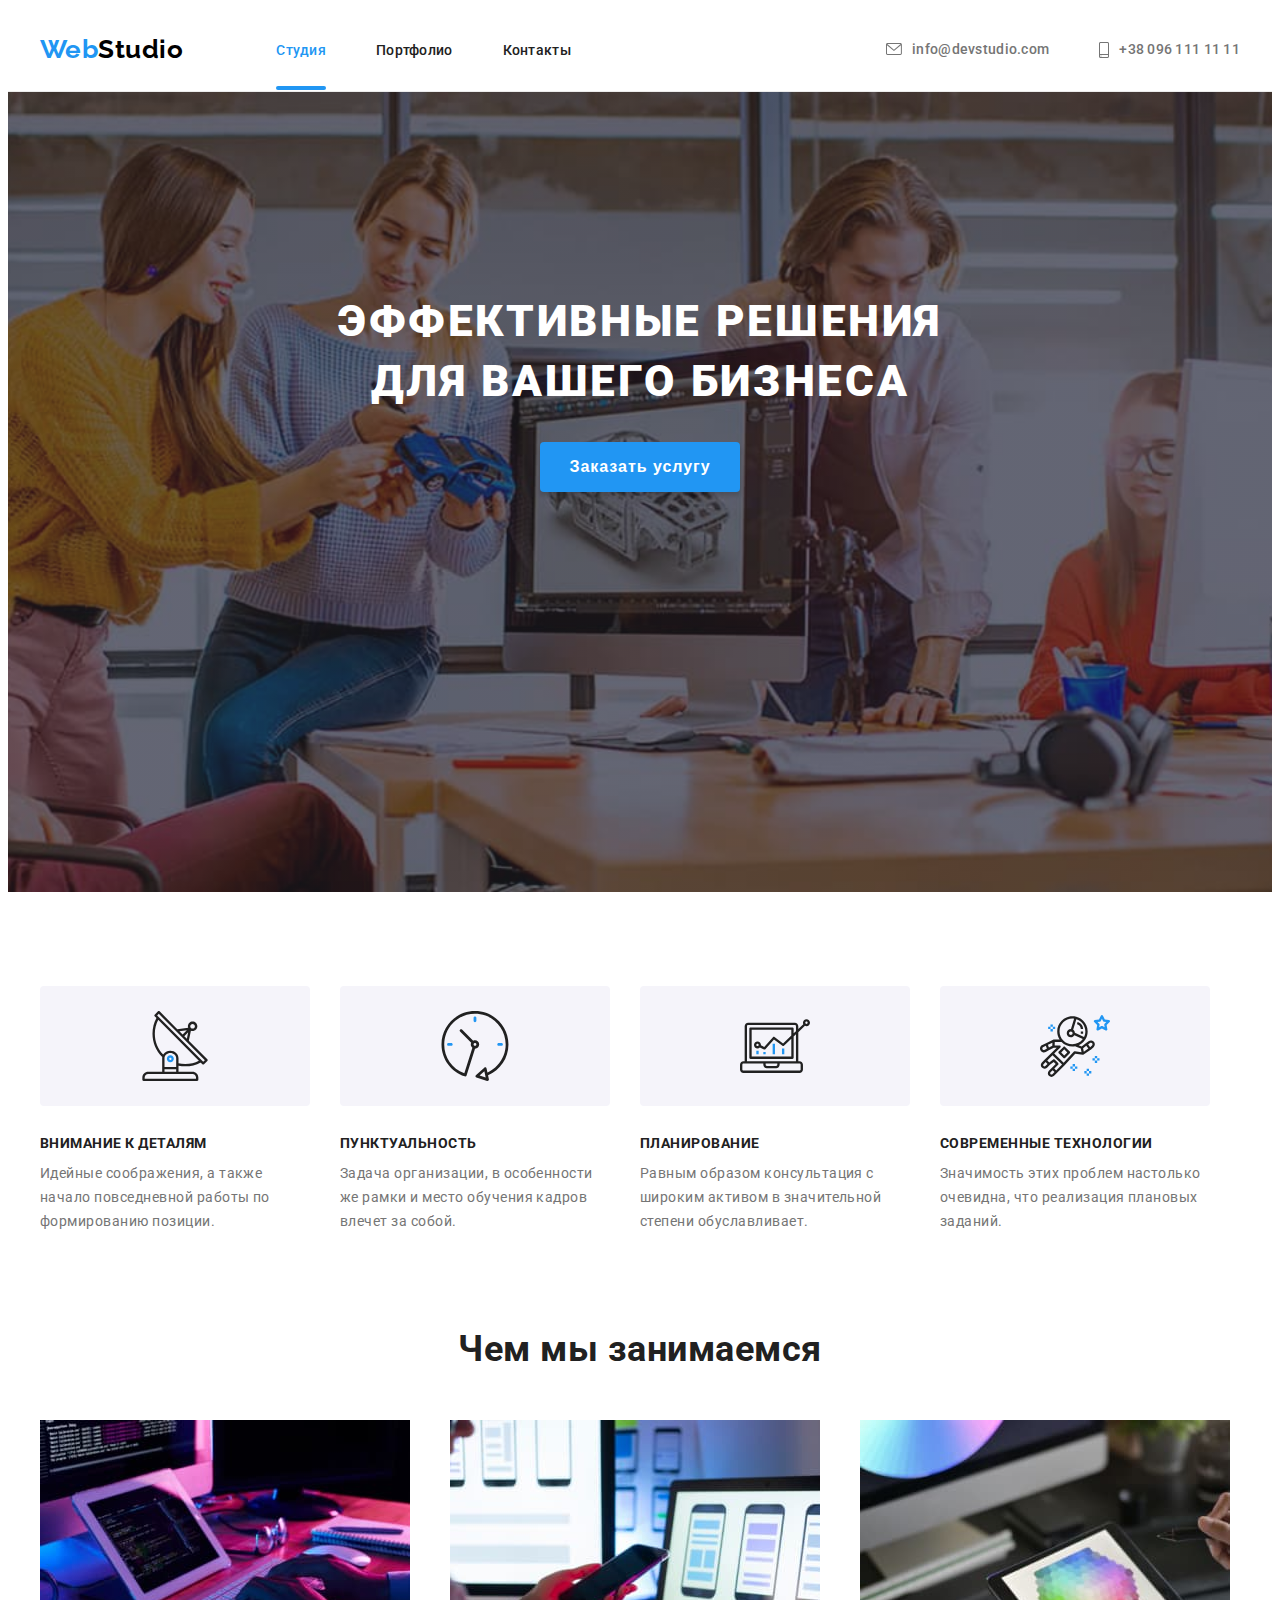
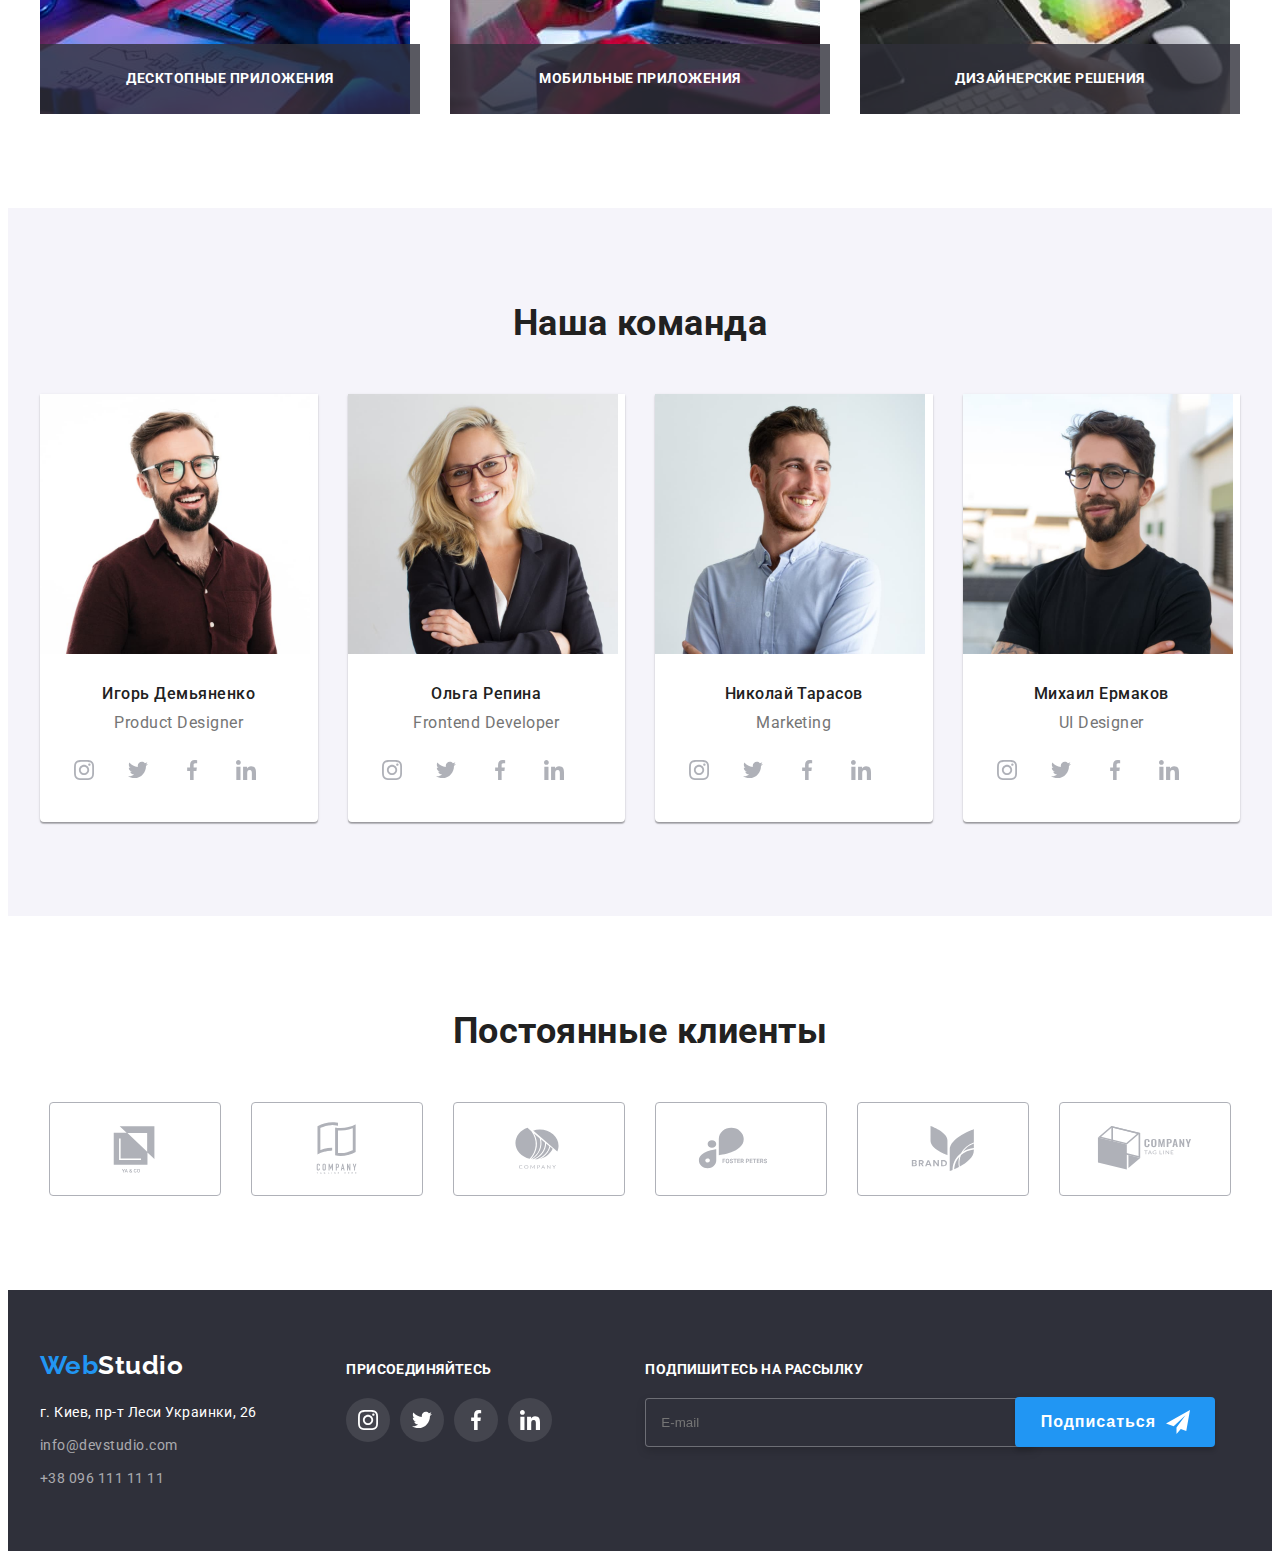
==== index.html @ acab39a8 "Add new folders for scss" ====
<!DOCTYPE html>
<html lang="ru">

<head>
    <meta charset="UTF-8">
    <meta http-equiv="X-UA-Compatible" content="IE=edge">
    <meta name="viewport" content="width=device-width, initial-scale=1.0">
    <title>Студия</title>
    <link rel="preconnect" href="https://fonts.gstatic.com" crossorigin>
    <link href="https://fonts.googleapis.com/css2?family=Raleway:wght@700&family=Roboto:wght@400;500;700;900&display=swap" rel="stylesheet">
    <link rel="stylesheet" href="https://cdnjs.cloudflare.com/ajax/libs/modern-normalize/1.1.0/modern-normalize.min.css"
        integrity="sha512-wpPYUAdjBVSE4KJnH1VR1HeZfpl1ub8YT/NKx4PuQ5NmX2tKuGu6U/JRp5y+Y8XG2tV+wKQpNHVUX03MfMFn9Q=="
        crossorigin="anonymous" referrerpolicy="no-referrer"/>
    <link rel="stylesheet" href="./CSS/style.css">
    <link rel="stylesheet" href="./CSS/main.min.css">
</head>

<body>
    <header class="header">
        <div class="conteiner conteiner-head">
            <nav class="header-navigation">
                <a class="logo link" href="/"> 
                    <span class="color-logo">Web</span>Studio</a>
                <ul class="header-list list">
                    <li class="header-item">
                        <a class="header-link link current" href="/index.html"> Студия</a></li>
                    <li class="header-item">
                        <a class="header-link link" href="./portfolio.html"> Портфолио</a></li>
                    <li class="header-item">
                        <a class="header-link link" href=""> Контакты</a></li>
                </ul>
            </nav>
            <ul class="header-contacts-list list">
                <li class="header-cont">
                    <a class="header-contacts-link link" href="mailto:info@devstudio.com">
                        <svg class="header-cont-icon">
                            <use href="./image/symbol-defs.svg#icon-envelope"></use>
                        </svg>
                        info@devstudio.com</a>
                    </li>
                <li class="header-cont">
                    <a class="header-contacts-link link" href="tel:+380961111111">
                        <svg class="header-cont-icon header-cont-tel">
                            <use href="./image/symbol-defs.svg#icon-smartphone"></use>
                        </svg>
                        +38 096 111 11 11</a>
                    </li>
            </ul>
        </div>
    </header>

    <!--Меню-->
    <main>
            <section class="hero">
                <h1 class="hero-title">Эффективные решения <br> для вашего бизнеса</h1>
                <button class="btn hero-btn" type="button" data-modal-open>Заказать услугу</button>
            </section>
        
        <!--Особенности-->
        <section class="feature section">
            <div class="conteiner">
            <h2 class="inv">Особенности</h2>
            <ul class="feature-list list">
                <li class="feature-item">
                    <div class="feature-icon-fon">
                    <svg class="feature-icon">
                        <use href="./image/symbol-defs.svg#icon-antenna"></use>
                    </svg>
                    </div>
                    <h3 class="feature-title">Внимание к деталям</h3>
                    <p class="feature-item-text">Идейные соображения, а также начало повседневной работы по формированию позиции.</p>
                </li>

                <li class="feature-item">
                    <div class="feature-icon-fon">
                    <svg class="feature-icon">
                        <use href="./image/symbol-defs.svg#icon-clock"></use>
                    </svg>
                    </div>
                    <h3 class="feature-title">Пунктуальность</h3>
                    <p class="feature-item-text"> Задача организации, в особенности же рамки и место обучения кадров влечет за собой.</p>
                </li>

                <li class="feature-item">
                    <div class="feature-icon-fon">
                    <svg class="feature-icon">
                        <use href="./image/symbol-defs.svg#icon-diagram"></use>
                    </svg>
                    </div>
                    <h3 class="feature-title">Планирование</h3>
                    <p class="feature-item-text">Равным образом консультация с широким активом в значительной степени обуславливает.
                </li>

                <li class="feature-item">
                    <div class="feature-icon-fon">
                    <svg class="feature-icon">
                        <use href="./image/symbol-defs.svg#icon-astronaut"></use>
                    </svg>
                    </div>
                    <h3 class="feature-title">Современные технологии</h3>
                    <p class="feature-item-text">Значимость этих проблем настолько очевидна, что реализация плановых заданий.
                </li>
            </ul>
            </div>
        </section>

        <!--Чем мы занимаемся-->
        <section class="about section">
            <div class="conteiner">
                <h2 class="secondary-title">Чем мы занимаемся</h2>
                <ul class="about-list list">
                    <li class="about-item">
                        <img src="./image/img_stryctyr.jpg" alt="Десктопные приложения" width="370">
                    <div class="about-specialization">
                        <h3 class="about-specialization-title">Десктопные приложения</h3>
                    </div>
                    </li>

                    <li class="about-item">
                        <img src="./image/box_2.jpg" alt="Мобильные приложения" width="370">
                    <div class="about-specialization">
                        <h3 class="about-specialization-title">Мобильные приложения</h3>
                    </div>
                    </li>

                    <li class="about-item">
                        <img src="./image/tablet.jpg" alt="Дизайнерские решения" width="370">
                    <div class="about-specialization">
                        <h3 class="about-specialization-title">Дизайнерские решения</h3>
                    </div>
                    </li>
                </ul>
            </div>
        </section>

        <!--Наша команда-->
        <section class="team section">
            <div class="conteiner">
                <h2 class="secondary-title">Наша команда</h2>
                <ul class="team-list list">
                    <li class="team-item">
                        <img src="./image/product_designer.jpg" alt="Игорь Демьяненко" width="270">
                            <div class="team-list-conteiner">
                                <h3 class="team-item-name">Игорь Демьяненко</h3>
                                <p class="team-item-text" lang="en">Product Designer</p>
                                <ul class="team-sotial-link list">
                                    <li class="sotial-item">
                                        <a class="social-link link" href="">
                                        <svg class="social-icon"> <use href="./image/symbol-defs.svg#icon-instagram"></use></svg>
                                        </a>
                                    </li>

                                    <li class="sotial-item">
                                        <a class="social-link link" href="">
                                        <svg class="social-icon"> <use href="./image/symbol-defs.svg#icon-twitter"></use></svg>
                                        </a>
                                    </li>

                                    <li class="sotial-item">
                                        <a class="social-link link" href="">
                                        <svg class="social-icon"> <use href="./image/symbol-defs.svg#icon-facebook"></use></svg>
                                        </a>
                                    </li>

                                    <li class="sotial-item">
                                        <a class="social-link link" href="">
                                        <svg class="social-icon"> <use href="./image/symbol-defs.svg#icon-linkedin"></use></svg>
                                        </a>
                                    </li>
                                </ul>
                            </div> 
                    </li>

                    <li class="team-item">
                        <img src="./image/frontend_developer.jpg" alt="Ольга Репина" width="270">
                            <div class="team-list-conteiner">
                                <h3 class="team-item-name">Ольга Репина</h3>
                                <p class="team-item-text" lang="en">Frontend Developer</p>
                                <ul class="team-sotial-link list">
                                    <li class="sotial-item">
                                        <a class="social-link link" href="">
                                            <svg class="social-icon">
                                                <use href="./image/symbol-defs.svg#icon-instagram"></use>
                                            </svg>
                                        </a>
                                    </li>
                                
                                    <li class="sotial-item">
                                        <a class="social-link link" href="">
                                            <svg class="social-icon">
                                                <use href="./image/symbol-defs.svg#icon-twitter"></use>
                                            </svg>
                                        </a>
                                    </li>
                                
                                    <li class="sotial-item">
                                        <a class="social-link link" href="">
                                            <svg class="social-icon">
                                                <use href="./image/symbol-defs.svg#icon-facebook"></use>
                                            </svg>
                                        </a>
                                    </li>
                                
                                    <li class="sotial-item">
                                        <a class="social-link link" href="">
                                            <svg class="social-icon">
                                                <use href="./image/symbol-defs.svg#icon-linkedin"></use>
                                            </svg>
                                        </a>
                                    </li>
                                </ul>
                            </div>
                    </li>

                    <li class="team-item">
                        <img src="./image/marketing.jpg" alt="Николай Тарасов" width="270">
                            <div class="team-list-conteiner">
                                <h3 class="team-item-name">Николай Тарасов</h3>
                                <p class="team-item-text" lang="en">Marketing</p>
                                <ul class="team-sotial-link list">
                                    <li class="sotial-item">
                                        <a class="social-link link" href="">
                                            <svg class="social-icon">
                                                <use href="./image/symbol-defs.svg#icon-instagram"></use>
                                            </svg>
                                        </a>
                                    </li>
                                
                                    <li class="sotial-item">
                                        <a class="social-link link" href="">
                                            <svg class="social-icon">
                                                <use href="./image/symbol-defs.svg#icon-twitter"></use>
                                            </svg>
                                        </a>
                                    </li>
                                
                                    <li class="sotial-item">
                                        <a class="social-link link" href="">
                                            <svg class="social-icon">
                                                <use href="./image/symbol-defs.svg#icon-facebook"></use>
                                            </svg>
                                        </a>
                                    </li>
                                
                                    <li class="sotial-item">
                                        <a class="social-link link" href="">
                                            <svg class="social-icon">
                                                <use href="./image/symbol-defs.svg#icon-linkedin"></use>
                                            </svg>
                                        </a>
                                    </li>
                                </ul>
                            </div>
                    </li>

                    <li class="team-item">
                        <img src="./image/ui_designer.jpg" alt="Михаил Ермаков" width="270">
                            <div class="team-list-conteiner">
                                <h3 class="team-item-name">Михаил Ермаков</h3>
                                <p class="team-item-text" lang="en">UI Designer</p>
                                <ul class="team-sotial-link list">
                                    <li class="sotial-item">
                                        <a class="social-link link" href="">
                                            <svg class="social-icon">
                                                <use href="./image/symbol-defs.svg#icon-instagram"></use>
                                            </svg>
                                        </a>
                                    </li>
                                
                                    <li class="sotial-item">
                                        <a class="social-link link" href="">
                                            <svg class="social-icon">
                                                <use href="./image/symbol-defs.svg#icon-twitter"></use>
                                            </svg>
                                        </a>
                                    </li>
                                
                                    <li class="sotial-item">
                                        <a class="social-link link" href="">
                                            <svg class="social-icon">
                                                <use href="./image/symbol-defs.svg#icon-facebook"></use>
                                            </svg>
                                        </a>
                                    </li>
                                
                                    <li class="sotial-item">
                                        <a class="social-link link" href="">
                                            <svg class="social-icon">
                                                <use href="./image/symbol-defs.svg#icon-linkedin"></use>
                                            </svg>
                                        </a>
                                    </li>
                                </ul>
                            </div>
                    </li>
                </ul>
            </div>
        </section>

        <!-- Постоянные клиенты -->
        <section class="regular-customers section">
            <div class="conteiner">
                <h2 class="secondary-title">Постоянные клиенты</h2>
                <ul class="customers-list list">
                    <li class="customers-item">
                        <a class="customers-link link" href="">
                         <svg class="customer-icon">
                             <use href="./image/symbol-defs.svg#icon-logo"></use>
                         </svg>
                        </a>
                    </li>

                    <li class="customers-item">
                        <a class="customers-link link" href="">
                            <svg class="customer-icon">
                                <use href="./image/symbol-defs.svg#icon-logo-1"></use>
                            </svg>
                        </a>
                    </li>

                    <li class="customers-item">
                        <a class="customers-link link" href="">
                            <svg class="customer-icon">
                                <use href="./image/symbol-defs.svg#icon-logo-2"></use>
                            </svg>
                        </a>
                    </li>

                    <li class="customers-item">
                        <a class="customers-link link" href="">
                            <svg class="customer-icon">
                                <use href="./image/symbol-defs.svg#icon-logo-3"></use>
                            </svg>
                        </a>
                    </li>

                    <li class="customers-item">
                        <a class="customers-link link" href="">
                            <svg class="customer-icon">
                                <use href="./image/symbol-defs.svg#icon-logo-4"></use>
                            </svg>
                        </a>
                    </li>

                    <li class="customers-item">
                        <a class="customers-link link" href="">
                            <svg class="customer-icon">
                                <use href="./image/symbol-defs.svg#icon-logo-5"></use>
                            </svg>
                        </a>
                    </li>
                </ul>
            </div>
        </section>
        
    </main>

    <!--Футер-->
    <footer class="foot">
        <div class="conteiner footer-conteiner">
            
                <div class="footer-nav">
                    <a class="logo link logo-footer" href="/"> 
                        <span class="color-logo">Web</span><span class="footer-logo">Studio</span></a>
                    <address>
                    <ul class="adress-list list">
                        <li> <a class="adress-city list" href="">г. Киев, пр-т Леси Украинки, 26</a></li>
                        <li> <a class="adress-link" href="mailto:info@devstudio.com">info@devstudio.com</a></li>
                        <li> <a class="adress-link" href="tel:+380961111111">+38 096 111 11 11</a></li>
                    </ul>
                    </address>
                </div>

                <div class="links">
                    <h2 class="our-links-text">присоединяйтесь</h2>
                    <ul class="our-sotial-list list">
                        <li class="our-sotial-item sotial-item">
                            <a class="social-link our-sotial-link link" href="">
                                <svg class="social-icon our-sotial-icon">
                                    <use href="./image/symbol-defs.svg#icon-instagram"></use>
                                </svg>
                            </a>
                        </li>
                
                        <li class="sotial-item">
                            <a class="social-link our-sotial-link link" href="">
                                <svg class="social-icon our-sotial-icon">
                                    <use href="./image/symbol-defs.svg#icon-twitter"></use>
                                </svg>
                            </a>
                        </li>
                
                        <li class="sotial-item">
                            <a class="social-link our-sotial-link link" href="">
                                <svg class="social-icon our-sotial-icon">
                                    <use href="./image/symbol-defs.svg#icon-facebook"></use>
                                </svg>
                            </a>
                        </li>
                
                        <li class="sotial-item">
                            <a class="social-link our-sotial-link link" href="">
                                <svg class="social-icon our-sotial-icon">
                                    <use href="./image/symbol-defs.svg#icon-linkedin"></use>
                                </svg>
                            </a>
                        </li>
                    </ul>
                </div>

                <div class="footer-form-btn">
               
                    <form action="" class="footer-form">   
                        <label class="our-links-text">Подпишитесь на рассылку
                        <input class="footer-form-input" 
                        type="email" name="email" 
                        placeholder="E-mail" />
                        </label>         
                        <div class="footer-btn-tumb">
                        <button type="submit" class="btn btn-footer">Подписаться
                            <svg class="footer-btn-icon">
                                <use href="./image/symbol-defs.svg#icon-icon-send">
                                </use>
                            </svg>
                        </button>
                        
                        </div>
                    </form>
                </div>
        </div>
        
    </footer>
    
    <!-- Модальное окно -->
    <div class="backdrop is-hidden" data-modal>
        <div class="modal">
            <form action="">
                <h2 class="form-title">Оставьте свои данные, мы вам перезвоним</h2>
                
                <div class="input-image">
                <label class="input-name">Имя
                    <div class="input-position-name">
                    <input type="text" name="user-name" required 
                class="form-input">
                    <svg class="input-icon-name">
                        <use href="./image/symbol-defs.svg#icon-person-black"></use>
                    </svg>
                    </div>
                </label>
                </div>

                <div class="input-image">
                    <label class="input-name">Телефон
                        <div class="input-position-tel">
                    <input type="tel" name="user-tel" 
                    class="form-input">
                    <svg class="input-icon-name">
                        <use href="./image/symbol-defs.svg#icon-phone-black"></use>
                    </svg>
                        </div>
                    </label>
                </div>
                
                <div class="input-image">
                <label  class="input-name">Почта
                    <div class="input-position-email">
                    <input type="email" name="user-mail" class="form-input">
                        <svg class="input-icon-name">
                            <use href="./image/symbol-defs.svg#icon-email-black"></use>
                        </svg>
                    </div>
                </label>
                </div>

                <label for="text" class="input-name">Комментарий</label>
                <textarea name="text" id="text" cols="30" rows="10" 
                placeholder="Введите текст" class="form-text"></textarea>

                <div class="box-btn-form">
                    <input class="checkbox" 
                        type="checkbox" 
                        name="terms-of-use"
                        id="check-icon">

                    <label class="check-icon-text" for="check-icon">
                        <span class="checkbox-icon">
                            <svg class="check-icon" width="16" height="15">
                                <use href="./image/symbol-defs.svg#icon-icon-check"></use>
                            </svg>
                        </span>
                        Соглашаюсь с рассылкой и принимаю
                        <a href="" class="link-contract">Условия договора</a>
                        
                    </label>
                    
                    <!-- альтернативный чекбокс-->
                    <!-- <div>
                    <input type="checkbox"
                        name="alt-checkbox"
                        id="modal-check"
                        class="modal-check checkbox">

                    <label for="modal-check" class="modal-check-text">
                        Aльтернативный чекбокс
                    </label>
                    </div> -->
                    <!-- альтернативный чекбокс-->
                
                <button type="submit" class="btn checkbox-btn">Отправить</button>
                </div>

                <button class="modal-btn" data-modal-close>
                    <svg class="modal-icon-close">
                        <use href="./image/symbol-defs.svg#icon-close-black"></use>
                    </svg>
                </button>
            </form>
            
        </div>
    </div>

    <script src="./JS/modal.js"></script>
    
</body>

</html>
---- CSS/style.css ----
:root {
  --primary-title-color: #ffffff;
  --secondary-title-color: #212121;
  --third-title-color: #757575;
  --primary-text-color: #757575;
  --secondary-text-color: #212121;
  --acsent-color: #2196f3;
  --header-text-color: #212121;
  --icon-color: #afb1b8;
}

/* *,
*::before,
*::after {
  box-sizing: border-box;
} */

p,
h1,
h2,
h3,
h4,
h5,
h6 {
  margin: 0;
}

ul {
  margin: 0;
  padding-left: 0;
}

img {
  display: block;
  max-width: 100%;
  height: auto;
}

body {
  font-family: 'Roboto', sans-serif;
  letter-spacing: 0.03em;
  background-color: #ffffff;
}
input {
  padding: 0px;
  margin: 0px;
}
.link {
  text-decoration: none;
}

.list {
  list-style: none;
}
.conteiner {
  width: 1200px;
  margin: 0 auto;
  padding-left: 15px;
  padding-right: 15px;
}
.section {
  margin: 0 auto;
  padding-top: 47px;
  padding-bottom: 47px;
}

.secondary-title {
  font-weight: 700;
  font-size: 36px;
  line-height: 42px;
  text-align: center;
  color: var(--secondary-title-color);
}

/*----Header-----*/

/* .header {
  margin: 0 auto;
  border-bottom: 1px solid #ececec;
}

.logo {
  font-family: Raleway;
  font-weight: 700;
  font-size: 26px;
  line-height: 1.19;
  color: #000000;
  margin-right: 93px;
}
.color-logo {
  color: #2196f3;
}

.conteiner-head {
  display: flex;
  align-items: center;
}

.header-navigation {
  display: flex;
  align-items: center;
}

.header-list {
  display: flex;
  padding-top: 32px;
  padding-bottom: 32px;
}

.header-item:not(:last-child) {
  margin-right: 50px;
}

.header-contacts-list {
  display: flex;
  margin-left: auto;
  align-items: center;
}

.header-cont:not(:last-child) {
  margin-right: 50px;
}

.header-link {
  position: relative;
  font-weight: 500;
  font-size: 14px;
  line-height: 1.14;
  letter-spacing: 0.02em;
  color: var(--header-text-color);
  padding-bottom: 32px;
  padding-top: 32px;

  transition: color 250ms cubic-bezier(0.4, 0, 0.2, 1);
}
.header-list .link.current {
  color: var(--acsent-color);
}
.current::after {
  content: '';
  position: absolute;
  bottom: 0;
  left: 0;

  width: 100%;
  height: 4px;
  border-radius: 2px;
  background-color: var(--acsent-color);
}

.header-link:hover,
.header-link:focus,
.header-contacts-link:hover,
.header-contacts-link:focus {
  color: var(--acsent-color);
}
.header-contacts-link {
  transition: color 250ms cubic-bezier(0.4, 0, 0.2, 1);
}

.header-contacts-link:hover .header-cont-icon,
.header-contacts-link:focus .header-cont-icon {
  fill: var(--acsent-color);
}

.header-link:active .header-link:visited {
  color: #b4f321;
}

.header-contacts-link {
  display: flex;
  justify-content: center;
  align-items: center;
  font-weight: 500;
  font-size: 14px;
  line-height: 1.14;
  letter-spacing: 0.02em;
  color: var(--third-title-color);
  padding-bottom: 32px;
  padding-top: 32px;
}
.header-cont-icon {
  width: 16px;
  height: 12px;
  margin-right: 10px;
  fill: var(--third-title-color);
}
.header-cont-tel {
  width: 10px;
  height: 16px;
} */

/*----Hero-----*/
/* .hero {
  background-color: #2f303a;
  height: 600px;
  max-width: 1600px;
  margin: 0 auto;
  padding-top: 200px;
  background-image: linear-gradient(
      to right,
      rgba(47, 48, 58, 0.4),
      rgba(47, 48, 58, 0.4)
    ),
    url('../image/img-hero.jpg');
  background-size: cover;
  background-position: center;
  background-repeat: no-repeat;
}
.hero-title {
  font-weight: 900;
  font-size: 44px;
  line-height: 1.36;
  text-align: center;
  letter-spacing: 0.06em;
  text-transform: uppercase;
  color: var(--primary-title-color);
  margin-bottom: 30px;
}

.btn {
  font-weight: 700;
  font-size: 16px;
  line-height: 1.87;
  letter-spacing: 0.06em;
  color: #ffffff;
  background: var(--acsent-color);
  box-shadow: 0px 4px 4px rgba(0, 0, 0, 0.15);
  border-radius: 4px;
  cursor: pointer;
  width: 200px;
  height: 50px;
  display: flex;
  justify-content: center;
  align-items: center;
}

.hero-btn {
  margin: 0 auto;
  border: none;
}

.hero-btn:hover,
.btn:hover {
  background: #188ce8;
} */

/*----Feature-----*/
.feature {
  padding-top: 94px;
}
.feature-list {
  display: flex;
  margin-left: -30px;
}
.feature-item {
  /* flex-basis: calc(100% / 4 - 30px); */
  margin-left: 30px;
}
.feature-icon-fon {
  display: flex;
  margin-left: auto;
  margin-right: auto;
  background-color: #f5f4fa;
  width: 270px;
  height: 120px;
  margin-bottom: 30px;
  border-radius: 4px;
  align-items: center;
  justify-content: center;
}

.feature-icon {
  width: 70px;
  height: 70px;
  /* align-items: center; */
}

.feature-title {
  font-weight: 700;
  font-size: 14px;
  line-height: 1.14;
  text-transform: uppercase;
  color: var(--secondary-title-color);
}

.feature-item-text {
  font-size: 14px;
  line-height: 1.71;
  color: var(--primary-text-color);
  width: 270px;
  padding-top: 10px;
}
.inv {
  display: none;
}
/*----About-----*/
.about {
  padding-bottom: 94px;
}

.secondary-title {
  padding-bottom: 50px;
}
.about-list {
  display: flex;
  margin-left: -30px;
}
.about-item {
  position: relative;

  flex-basis: calc(100% / 3 - 30px);
  margin-left: 30px;
}

.about-specialization {
  position: absolute;
  bottom: 0;
  left: 0;

  display: flex;
  justify-content: center;
  align-items: center;
  width: 100%;
  height: 70px;
  background-color: rgba(47, 48, 58, 0.8);
}
.about-specialization-title {
  font-weight: 700;
  font-size: 14px;
  line-height: 1.14;
  text-transform: uppercase;
  color: var(--primary-title-color);
}
/*----Team-----*/
.team {
  background-color: #f5f4fa;
  padding-bottom: 94px;
  padding-top: 94px;
}

.team-list {
  display: flex;
  margin-left: -30px;
}

.team-item {
  flex-basis: calc(100% / 4 - 30px);
  margin-left: 30px;
  background-color: #ffffff;
  box-shadow: 0px 1px 3px rgba(0, 0, 0, 0.12), 0px 1px 1px rgba(0, 0, 0, 0.14),
    0px 2px 1px rgba(0, 0, 0, 0.2);
  border-radius: 0px 0px 4px 4px;
}
.team-list-conteiner {
  padding-top: 30px;
  padding-bottom: 30px;
}

.team-item-name {
  font-weight: 500;
  font-size: 16px;
  line-height: 1.19;
  text-align: center;
  color: var(--secondary-title-color);
  margin-bottom: 10px;
}
.team-item-text {
  font-size: 16px;
  line-height: 1.19;
  text-align: center;
  color: var(--primary-text-color);
  margin-bottom: 16px;
}
.team-sotial-link {
  display: flex;
  margin-left: -10px;
  justify-content: center;
  width: 270px;
}

.sotial-item {
  width: 44px;
  height: 44px;
}

.social-link {
  width: 100%;
  height: 100%;
  background-color: #ffffff;
  border-radius: 50%;
  display: flex;
  justify-content: center;
  align-items: center;

  transition: background-color 250ms cubic-bezier(0.4, 0, 0.2, 1);
}

.sotial-item + .sotial-item {
  margin-left: 10px;
}
.social-icon {
  width: 20px;
  height: 20px;
  fill: var(--icon-color);
}

.social-link:hover,
.social-link:focus {
  background-color: var(--acsent-color);
}
.social-link:hover .social-icon,
.social-link:focus .social-icon {
  fill: #ffffff;
}

/*----Regular customers-----*/
.regular-customers {
  padding-top: 94px;
  padding-bottom: 94px;
}

.customers-list {
  display: flex;
  justify-content: center;
  align-items: center;
}
.customers-link {
  width: 170px;
  height: 92px;
  display: flex;
  justify-content: center;
  align-items: center;
  border: 1px solid var(--icon-color);
  border-radius: 4px;
  fill: var(--icon-color);

  transition: fill 250ms cubic-bezier(0.4, 0, 0.2, 1);
}
.customers-item + .customers-item {
  margin-left: 30px;
}
.customer-icon {
  width: 106px;
  height: 60px;
}

.customers-link:hover,
.customers-link:focus {
  fill: var(--acsent-color);
  border: 1px solid var(--acsent-color);
}

/*----Footer-----*/
footer {
  background-color: #2f303a;
}
address a {
  text-decoration: none;
  font-family: 'Roboto', sans-serif;
  font-style: normal;
}
address {
  width: 231px;
}

.foot {
  padding-top: 60px;
  padding-bottom: 60px;
}

.footer-conteiner {
  display: flex;
}

.footer-nav {
  display: flex;
  flex-direction: column;
}

.logo-footer {
  display: block;
  margin-bottom: 20px;
}
.adress-list > li:not(:last-child) {
  margin-bottom: 9px;
}

.adress-city {
  font-size: 14px;
  line-height: 1.71;
  color: #ffffff;

  transition: color 250ms cubic-bezier(0.4, 0, 0.2, 1);
}
.adress-link {
  font-size: 14px;
  line-height: 1.71;
  color: rgba(255, 255, 255, 0.6);

  transition: color 250ms cubic-bezier(0.4, 0, 0.2, 1);
}
.adress-link:hover,
.adress-link:focus {
  color: var(--acsent-color);
}

.footer-logo {
  color: var(--primary-title-color);
}
.our-links-text {
  font-weight: 700;
  font-size: 14px;
  line-height: 1.14;
  letter-spacing: 0.03em;
  text-transform: uppercase;
  color: var(--primary-title-color);
  margin-bottom: 20px;
}
.links {
  margin-left: 70px;
  padding-top: 12px;
}
.our-sotial-list {
  display: flex;
  justify-content: center;
}
.our-sotial-icon {
  fill: #ffffff;
}

.our-sotial-link {
  background-color: rgba(255, 255, 255, 0.1);
}
.footer-form {
  display: flex;
}

.footer-form-input {
  width: 100%;
  border: 1px solid rgba(255, 255, 255, 0.3);
  filter: drop-shadow(0px 4px 4px rgba(0, 0, 0, 0.15));
  border-radius: 4px;
  padding: 16px 15px;
  margin-top: 20px;
  background-color: rgba(47, 48, 58, 1);
}

.footer-form-btn {
  padding-top: 12px;
  margin-left: 93px;
  width: 570px;
}

.footer-btn-tumb {
  position: relative;

  border: 0px;
  margin-left: 12px;
  height: 50px;
  padding-top: 35px;
}

.btn-footer {
  position: relative;
  border: none;
}

.footer-btn-icon {
  width: 24px;
  height: 24px;
  margin-left: 10px;
  fill: #ffffff;
}
/*----Portfolio-----*/

.categories {
  padding-top: 94px;
}
.categories-list {
  display: flex;
  margin-bottom: 50px;
  justify-content: center;
}
.categories-item {
  margin-left: 8px;
}

.categories-btn {
  border-radius: 4px;
  background-color: #f5f4fa;

  columns: var(--secondary-title-color);
  font-style: normal;
  font-weight: 500;
  font-size: 16px;
  line-height: 1.62;
  text-align: center;
  cursor: pointer;
  border: 0px;
  padding-left: 22px;
  padding-right: 22px;
  padding-top: 6px;
  padding-bottom: 6px;

  transition: color 250ms cubic-bezier(0.4, 0, 0.2, 1),
    background-color 250ms cubic-bezier(0.4, 0, 0.2, 1),
    box-shadow 250ms cubic-bezier(0.4, 0, 0.2, 1);
}
.categories-btn-acsent:hover,
.categories-btn-acsent:focus {
  background-color: var(--acsent-color);
  color: #ffffff;
  box-shadow: 0px 3px 1px rgba(0, 0, 0, 0.1), 0px 1px 2px rgba(0, 0, 0, 0.08),
    0px 2px 2px rgba(0, 0, 0, 0.12);
}

.categories-projects {
  display: flex;
  flex-wrap: wrap;
  margin-left: -30px;
  margin-top: -30px;
}
.projects-list {
  flex-basis: calc(100% / 3 - 30px);
  margin-left: 30px;
  margin-top: 30px;

  transition: box-shadow 250ms cubic-bezier(0.4, 0, 0.2, 1);
}
.projects-list:hover,
.projects-list:focus {
  box-shadow: 0px 1px 1px rgba(0, 0, 0, 0.12), 0px 4px 4px rgba(0, 0, 0, 0.06),
    1px 4px 6px rgba(0, 0, 0, 0.16);
}

.projects-link-conteiner {
  padding-top: 20px;
  padding-bottom: 20px;
  padding-left: 24px;
  border: 1px solid #eeeeee;
}

.projects-title {
  font-weight: 700;
  font-size: 18px;
  line-height: 2;
  letter-spacing: 0.06em;
  color: var(--secondary-title-color);
  margin-bottom: 4px;
}
.projects-type {
  font-weight: 400;
  font-size: 16px;
  line-height: 1.87;
  color: var(--primary-text-color);
}
.projects-link:hover .projects-fon {
  transform: translateY(0%);
  /* transition: transform 250ms cubic-bezier(0.4, 0, 0.2, 1); */
}

.project-box {
  position: relative;
  overflow: hidden;
}

.projects-fon {
  position: absolute;
  top: 0;
  left: 0;

  display: flex;
  height: 100%;
  width: 100%;
  align-items: center;

  background-color: rgba(33, 150, 243, 0.9);
  transform: translateY(100%);
  transition: transform 250ms cubic-bezier(0.4, 0, 0.2, 1);
}

.projects-fon-text {
  font-size: 18px;
  line-height: 1.56;
  color: var(--primary-title-color);
  padding-left: 24px;
  padding-right: 24px;
}

/*-----Modal-window----*/

.backdrop {
  position: fixed;
  top: 0;
  left: 0;
  width: 100%;
  height: 100%;
  background-color: rgba(0, 0, 0, 0.2);

  opacity: 1;
  transition: opacity 250ms cubic-bezier(0.4, 0, 0.2, 1);
}
.backdrop.is-hidden {
  opacity: 0;
  pointer-events: none;
}
.backdrop.is-hidden-modal {
  transform: translate(-50%, -50%) scale(0.9);
}
.modal {
  position: absolute;
  top: 50%;
  left: 50%;

  width: 528px;
  box-sizing: border-box;
  padding: 40px;
  border-radius: 4px;
  background: #ffffff;
  box-shadow: 0px 1px 3px rgba(0, 0, 0, 0.12), 0px 1px 1px rgba(0, 0, 0, 0.14),
    0px 2px 1px rgba(0, 0, 0, 0.2);

  transform: translate(-50%, -50%) scale(1);

  transition: transform 2500ms cubic-bezier(0.4, 0, 0.2, 1);
}
.modal-btn {
  position: absolute;
  top: 8px;
  right: 8px;

  display: flex;
  justify-content: center;
  align-items: center;

  width: 30px;
  height: 30px;
  border-radius: 50%;
  background: #ffffff;
  border: 1px solid rgba(0, 0, 0, 0.1);

  transition: transform 250ms cubic-bezier(0.4, 0, 0.2, 1);
}
.modal-icon-close {
  width: 18px;
  height: 18px;
  fill: black;
}

.input-image {
  margin-bottom: 10px;
}

.input-position-name {
  position: relative;
  margin-top: 4px;
}

.input-icon-name {
  position: absolute;
  top: 50%;
  left: 12px;

  width: 18px;
  height: 18px;
  fill: black;

  transform: translateY(-50%);
  transition: transform 2500ms cubic-bezier(0.4, 0, 0.2, 1);
}
.input-position-tel {
  position: relative;
  margin-top: 4px;
}
.input-position-email {
  position: relative;
  margin-top: 4px;
}

.modal-icon-close:hover {
  fill: var(--acsent-color);
  transition: transform 250ms cubic-bezier(0.4, 0, 0.2, 1);
}

.form-title {
  font-weight: 700px;
  font-size: 20px;
  line-height: 1.15;
  text-align: center;
  color: var(--secondary-title-color);
  margin-bottom: 12px;
}

.input-name {
  font-size: 12px;
  line-height: 1.16;
  color: var(--primary-text-color);
  letter-spacing: 0.01em;
}
.form-input {
  width: 100%;
  height: 40px;
  padding-left: 42px;

  border: 1px solid rgba(33, 33, 33, 0.2);
  border-radius: 4px;
  outline: none;

  transition: border-color 250ms cubic-bezier(0.4, 0, 0.2, 1);
}

.form-input:focus {
  border: 1px solid var(--acsent-color);
}

.form-input:focus + .input-icon-name {
  fill: var(--acsent-color);
}

textarea::placeholder {
  color: rgba(117, 117, 117, 0.5);
}

textarea:focus {
  border: 1px solid var(--acsent-color);
}

.form-text {
  width: 100%;
  height: 120px;
  padding-left: 16px;
  padding-right: 16px;
  padding-top: 12px;
  padding-bottom: 12px;
  resize: none;
  margin-top: 4px;
  margin-bottom: 20px;

  border: 1px solid rgba(33, 33, 33, 0.2);
  border-radius: 4px;
  outline: none;
}
.box-btn-form {
  display: flex;
  flex-direction: column;
}

.checkbox {
  position: absolute;
  width: 1px;
  height: 1px;
  margin: -1px;
  border: 0;
  padding: 0;
  clip: rect(0 0 0 0);
  overflow: hidden;
}

.check-icon-text {
  font-size: 14px;
  line-height: 1.71;
  color: var(--primary-text-color);

  display: flex;
  align-items: center;
  justify-content: center;
}

.check-icon-text span {
  width: 16px;
  height: 15px;
  margin-right: 7px;
  border: 2px solid #212121;
  border-radius: 2px;

  display: flex;
  align-items: center;
  justify-content: center;
}
.check-icon {
  fill: transparent;
}

.link-contract {
  color: var(--acsent-color);
  text-decoration: underline;
  margin-left: 5px;
}

.checkbox:checked + .check-icon-text span {
  background-color: var(--acsent-color);
  border: none;
}

.checkbox:checked + .check-icon-text .check-icon {
  fill: #ffffff;
}

/* .checkbox:checked + .checkbox-icon {
  border-color: transparent;
  background-color: #2196f3;
  background-origin: border-box;
  transition: transform 250ms cubic-bezier(0.4, 0, 0.2, 1); }*/

.checkbox-btn {
  margin-top: 30px;
  margin-left: auto;
  margin-right: auto;
  border: none;
}

/*-- Альтернативный чекбокс---*/

/* .modal-check-text {
  font-size: 14px;
  color: var(--primary-text-color);
  display: flex;
  position: relative;
  align-items: center;
}

.modal-check-text::before {
  content: '';
  width: 40px;
  height: 22px;
  border: 1px solid #afb1b8;
  border-radius: 10px;
  margin-right: 7px;
  transition: background-color 250ms cubic-bezier(0.4, 0, 0.2, 1);
}

.modal-check-text::after {
  content: '';
  width: 18px;
  height: 18px;
  position: absolute;
  left: 2px;
  right: 2px;
  background-color: #afb1b8;
  border-radius: 50%;
  transition: background-color 250ms cubic-bezier(0.4, 0, 0.2, 1),
    transform 250ms cubic-bezier(0.4, 0, 0.2, 1);
}

.modal-check:checked + .modal-check-text::after {
  transform: translateX(18px);
  background-color: #b4f321;
}

.modal-check:checked + .modal-check-text::before {
  background-color: #757575;
} */
---- CSS/main.min.css ----
.header{margin:0 auto;border-bottom:1px solid #ececec}.logo{font-family:Raleway;font-weight:700;font-size:26px;line-height:1.19;color:#000000;margin-right:93px}.color-logo{color:#2196f3}.conteiner-head{display:flex;align-items:center}.header-navigation{display:flex;align-items:center}.header-list{display:flex;padding-top:32px;padding-bottom:32px}.header-item:not(:last-child){margin-right:50px}.header-contacts-list{display:flex;margin-left:auto;align-items:center}.header-cont:not(:last-child){margin-right:50px}.header-link{position:relative;font-weight:500;font-size:14px;line-height:1.14;letter-spacing:0.02em;color:var(--header-text-color);padding-bottom:32px;padding-top:32px;transition:color 250ms cubic-bezier(0.4, 0, 0.2, 1)}.header-list .link.current{color:var(--acsent-color)}.current::after{content:'';position:absolute;bottom:0;left:0;width:100%;height:4px;border-radius:2px;background-color:var(--acsent-color)}.header-link:hover,.header-link:focus,.header-contacts-link:hover,.header-contacts-link:focus{color:var(--acsent-color)}.header-contacts-link{transition:color 250ms cubic-bezier(0.4, 0, 0.2, 1)}.header-contacts-link:hover .header-cont-icon,.header-contacts-link:focus .header-cont-icon{fill:var(--acsent-color)}.header-link:active .header-link:visited{color:#b4f321}.header-contacts-link{display:flex;justify-content:center;align-items:center;font-weight:500;font-size:14px;line-height:1.14;letter-spacing:0.02em;color:var(--third-title-color);padding-bottom:32px;padding-top:32px}.header-cont-icon{width:16px;height:12px;margin-right:10px;fill:var(--third-title-color)}.header-cont-tel{width:10px;height:16px}.hero{background-color:#2f303a;height:600px;max-width:1600px;margin:0 auto;padding-top:200px;background-image:linear-gradient(to right, rgba(47,48,58,0.4), rgba(47,48,58,0.4)),url("../image/img-hero.jpg");background-size:cover;background-position:center;background-repeat:no-repeat}.hero-title{font-weight:900;font-size:44px;line-height:1.36;text-align:center;letter-spacing:0.06em;text-transform:uppercase;color:var(--primary-title-color);margin-bottom:30px}.btn{font-weight:700;font-size:16px;line-height:1.87;letter-spacing:0.06em;color:#ffffff;background:var(--acsent-color);box-shadow:0px 4px 4px rgba(0,0,0,0.15);border-radius:4px;cursor:pointer;width:200px;height:50px;display:flex;justify-content:center;align-items:center}.hero-btn{margin:0 auto;border:none}.hero-btn:hover,.btn:hover{background:#188ce8}
/*# sourceMappingURL=main.min.css.map */
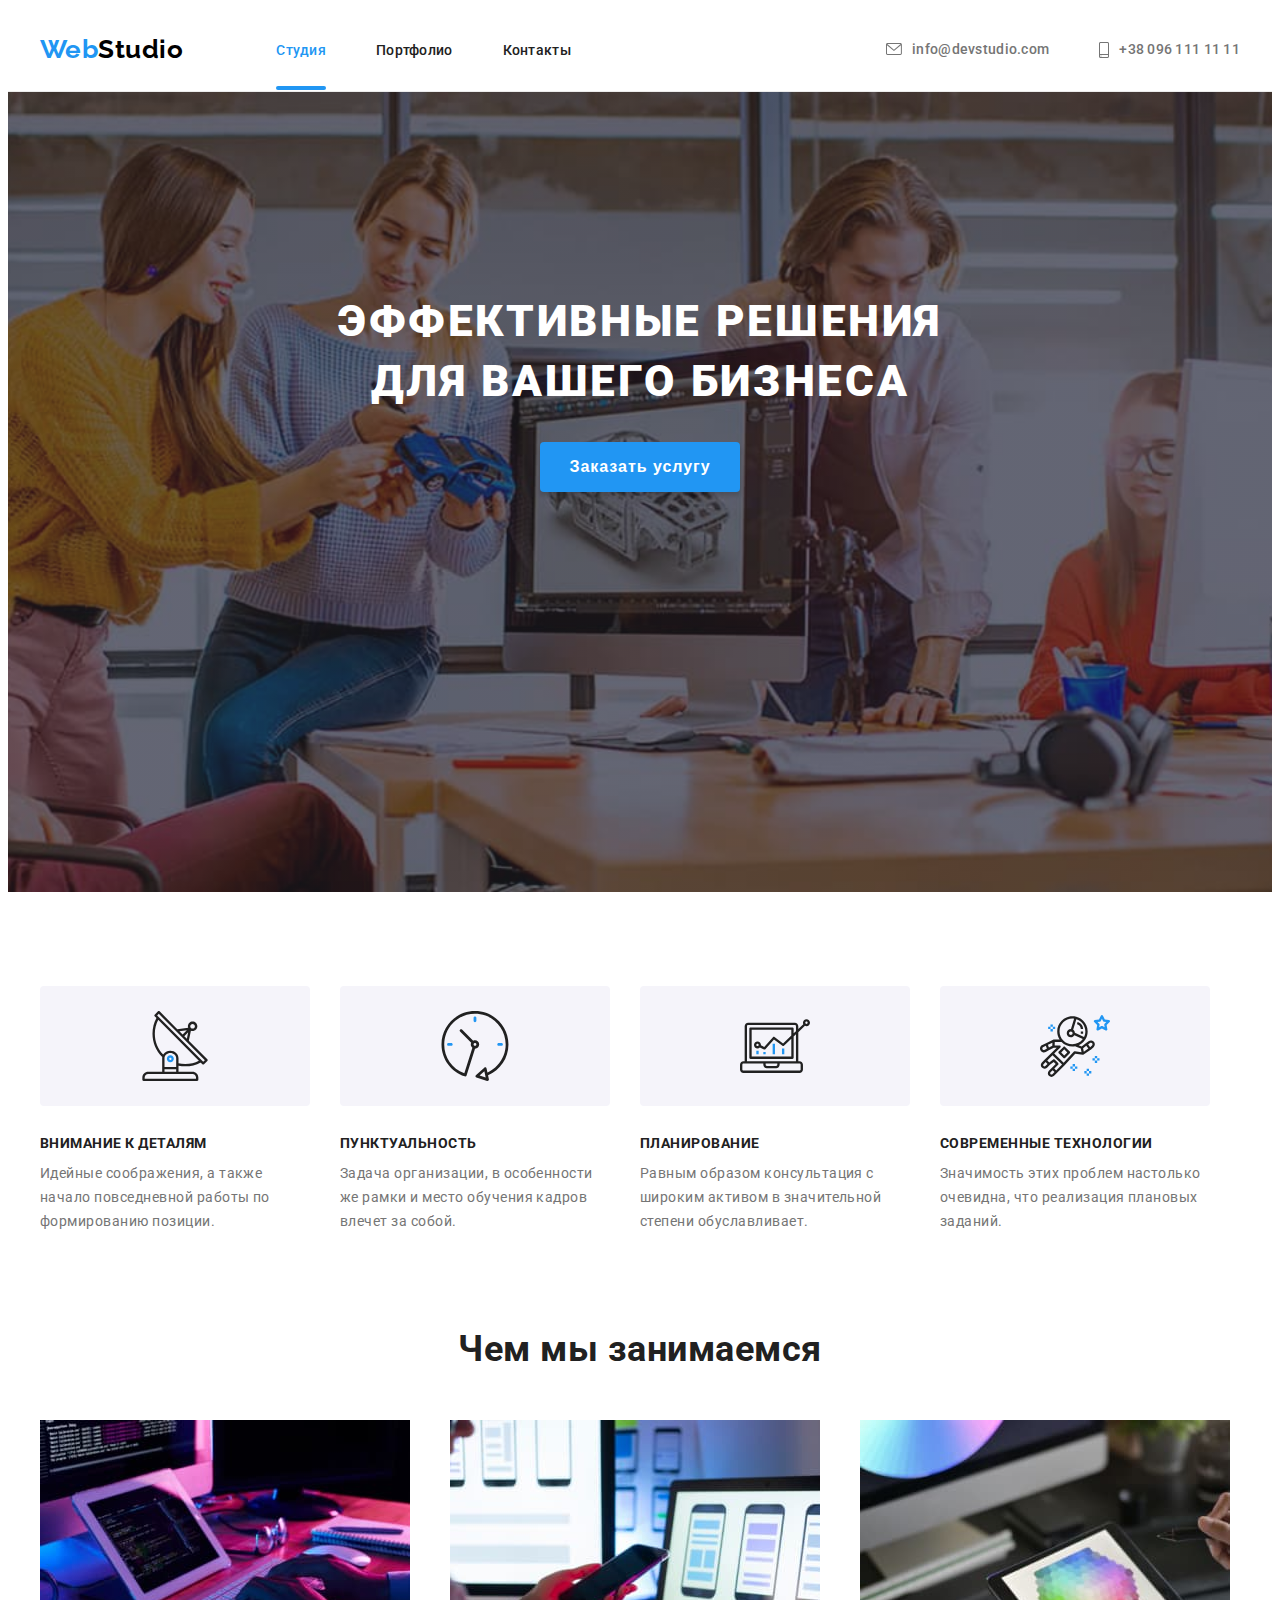
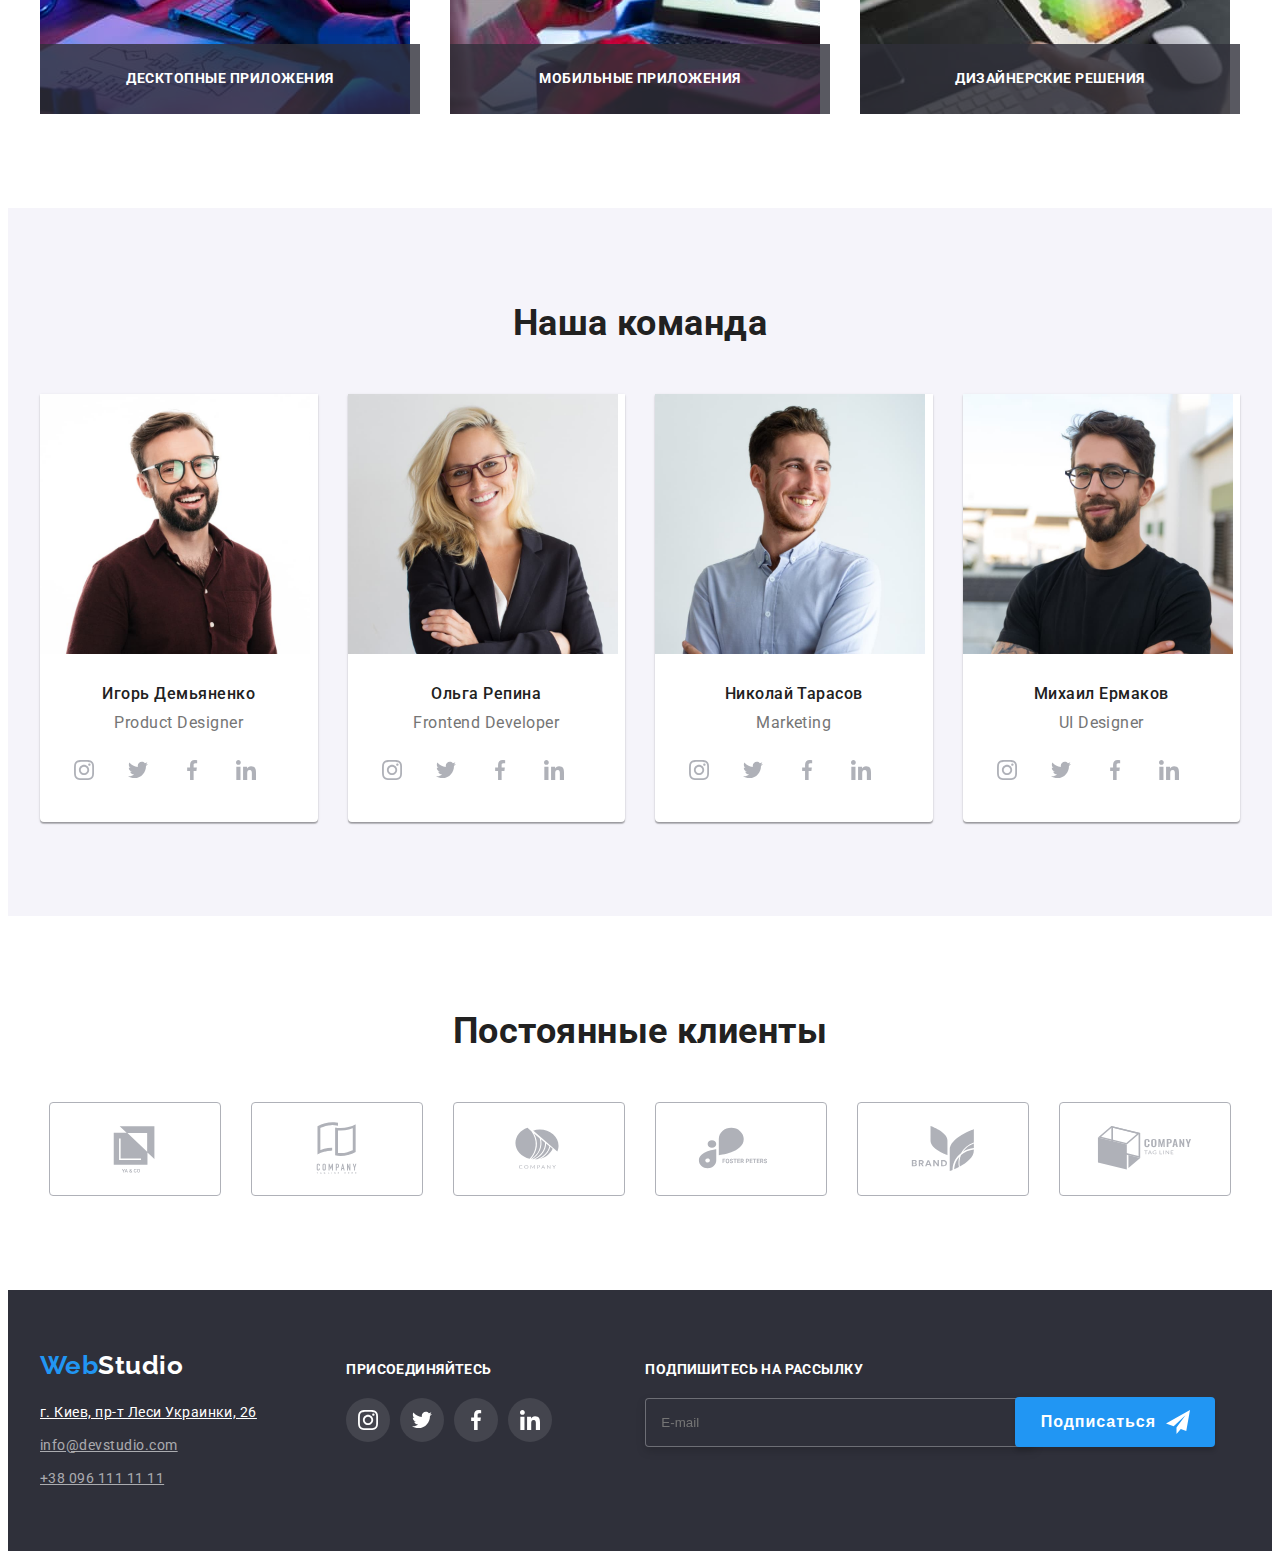
==== commit 7288b1ed: "Add sass for alls section" ====
--- a/index.html
+++ b/index.html
@@ -11,7 +11,7 @@
     <link rel="stylesheet" href="https://cdnjs.cloudflare.com/ajax/libs/modern-normalize/1.1.0/modern-normalize.min.css"
         integrity="sha512-wpPYUAdjBVSE4KJnH1VR1HeZfpl1ub8YT/NKx4PuQ5NmX2tKuGu6U/JRp5y+Y8XG2tV+wKQpNHVUX03MfMFn9Q=="
         crossorigin="anonymous" referrerpolicy="no-referrer"/>
-    <link rel="stylesheet" href="./CSS/style.css">
+    
     <link rel="stylesheet" href="./CSS/main.min.css">
 </head>
 
@@ -31,14 +31,14 @@
                 </ul>
             </nav>
             <ul class="header-contacts-list list">
-                <li class="header-cont">
+                <li class="header-contacts-item">
                     <a class="header-contacts-link link" href="mailto:info@devstudio.com">
                         <svg class="header-cont-icon">
                             <use href="./image/symbol-defs.svg#icon-envelope"></use>
                         </svg>
                         info@devstudio.com</a>
                     </li>
-                <li class="header-cont">
+                <li class="header-contacts-item">
                     <a class="header-contacts-link link" href="tel:+380961111111">
                         <svg class="header-cont-icon header-cont-tel">
                             <use href="./image/symbol-defs.svg#icon-smartphone"></use>
@@ -356,22 +356,22 @@
     </main>
 
     <!--Футер-->
-    <footer class="foot">
+    <footer class="footer">
         <div class="conteiner footer-conteiner">
             
                 <div class="footer-nav">
-                    <a class="logo link logo-footer" href="/"> 
-                        <span class="color-logo">Web</span><span class="footer-logo">Studio</span></a>
-                    <address>
+                    <a class="logo link footer-logo" href="/"> 
+                        <span class="color-logo">Web</span><span class="footer-logo-customization">Studio</span></a>
+                    <address class="footer-adress">
                     <ul class="adress-list list">
-                        <li> <a class="adress-city list" href="">г. Киев, пр-т Леси Украинки, 26</a></li>
-                        <li> <a class="adress-link" href="mailto:info@devstudio.com">info@devstudio.com</a></li>
-                        <li> <a class="adress-link" href="tel:+380961111111">+38 096 111 11 11</a></li>
+                        <li class="adress-link-item"> <a class="adress-city list" href="">г. Киев, пр-т Леси Украинки, 26</a></li>
+                        <li class="adress-link-item"> <a class="adress-link" href="mailto:info@devstudio.com">info@devstudio.com</a></li>
+                        <li class="adress-link-item"> <a class="adress-link" href="tel:+380961111111">+38 096 111 11 11</a></li>
                     </ul>
                     </address>
                 </div>
 
-                <div class="links">
+                <div class="footer-links">
                     <h2 class="our-links-text">присоединяйтесь</h2>
                     <ul class="our-sotial-list list">
                         <li class="our-sotial-item sotial-item">
@@ -492,20 +492,7 @@
                         <a href="" class="link-contract">Условия договора</a>
                         
                     </label>
-                    
-                    <!-- альтернативный чекбокс-->
-                    <!-- <div>
-                    <input type="checkbox"
-                        name="alt-checkbox"
-                        id="modal-check"
-                        class="modal-check checkbox">
-
-                    <label for="modal-check" class="modal-check-text">
-                        Aльтернативный чекбокс
-                    </label>
-                    </div> -->
-                    <!-- альтернативный чекбокс-->
-                
+                                  
                 <button type="submit" class="btn checkbox-btn">Отправить</button>
                 </div>
 
--- a/CSS/main.min.css
+++ b/CSS/main.min.css
@@ -1,2 +1,2 @@
-.header{margin:0 auto;border-bottom:1px solid #ececec}.logo{font-family:Raleway;font-weight:700;font-size:26px;line-height:1.19;color:#000000;margin-right:93px}.color-logo{color:#2196f3}.conteiner-head{display:flex;align-items:center}.header-navigation{display:flex;align-items:center}.header-list{display:flex;padding-top:32px;padding-bottom:32px}.header-item:not(:last-child){margin-right:50px}.header-contacts-list{display:flex;margin-left:auto;align-items:center}.header-cont:not(:last-child){margin-right:50px}.header-link{position:relative;font-weight:500;font-size:14px;line-height:1.14;letter-spacing:0.02em;color:var(--header-text-color);padding-bottom:32px;padding-top:32px;transition:color 250ms cubic-bezier(0.4, 0, 0.2, 1)}.header-list .link.current{color:var(--acsent-color)}.current::after{content:'';position:absolute;bottom:0;left:0;width:100%;height:4px;border-radius:2px;background-color:var(--acsent-color)}.header-link:hover,.header-link:focus,.header-contacts-link:hover,.header-contacts-link:focus{color:var(--acsent-color)}.header-contacts-link{transition:color 250ms cubic-bezier(0.4, 0, 0.2, 1)}.header-contacts-link:hover .header-cont-icon,.header-contacts-link:focus .header-cont-icon{fill:var(--acsent-color)}.header-link:active .header-link:visited{color:#b4f321}.header-contacts-link{display:flex;justify-content:center;align-items:center;font-weight:500;font-size:14px;line-height:1.14;letter-spacing:0.02em;color:var(--third-title-color);padding-bottom:32px;padding-top:32px}.header-cont-icon{width:16px;height:12px;margin-right:10px;fill:var(--third-title-color)}.header-cont-tel{width:10px;height:16px}.hero{background-color:#2f303a;height:600px;max-width:1600px;margin:0 auto;padding-top:200px;background-image:linear-gradient(to right, rgba(47,48,58,0.4), rgba(47,48,58,0.4)),url("../image/img-hero.jpg");background-size:cover;background-position:center;background-repeat:no-repeat}.hero-title{font-weight:900;font-size:44px;line-height:1.36;text-align:center;letter-spacing:0.06em;text-transform:uppercase;color:var(--primary-title-color);margin-bottom:30px}.btn{font-weight:700;font-size:16px;line-height:1.87;letter-spacing:0.06em;color:#ffffff;background:var(--acsent-color);box-shadow:0px 4px 4px rgba(0,0,0,0.15);border-radius:4px;cursor:pointer;width:200px;height:50px;display:flex;justify-content:center;align-items:center}.hero-btn{margin:0 auto;border:none}.hero-btn:hover,.btn:hover{background:#188ce8}
+:root{--primary-title-color: #ffffff;--secondary-title-color: #212121;--third-title-color: #757575;--primary-text-color: #757575;--secondary-text-color: #212121;--acsent-color: #2196f3;--header-text-color: #212121;--icon-color: #afb1b8}body{font-family:'Roboto', sans-serif;letter-spacing:0.03em;background-color:#ffffff}input{padding:0px;margin:0px}.link{text-decoration:none}.list{list-style:none}p,h1,h2,h3,h4,h5,h6{margin:0}ul{margin:0;padding-left:0}img{display:block;max-width:100%;height:auto}.checkbox{position:absolute;width:1px;height:1px;margin:-1px;border:0;padding:0;clip:rect(0 0 0 0);overflow:hidden}.conteiner{width:1200px;margin:0 auto;padding-left:15px;padding-right:15px}.section{margin:0 auto;padding-top:47px;padding-bottom:47px}.secondary-title{font-weight:700;font-size:36px;line-height:42px;text-align:center;color:var(--secondary-title-color)}.btn{font-weight:700;font-size:16px;line-height:1.87;letter-spacing:0.06em;color:#ffffff;background:var(--acsent-color);box-shadow:0px 4px 4px rgba(0,0,0,0.15);border-radius:4px;cursor:pointer;width:200px;height:50px;display:flex;justify-content:center;align-items:center}.hero-btn{margin:0 auto;border:none}.hero-btn :hover{background:#188ce8}.backdrop{position:fixed;top:0;left:0;width:100%;height:100%;background-color:rgba(0,0,0,0.2);opacity:1;transition:opacity 250ms cubic-bezier(0.4, 0, 0.2, 1)}.backdrop.is-hidden{opacity:0;pointer-events:none}.backdrop.is-hidden-modal{transform:translate(-50%, -50%) scale(0.9)}.modal{position:absolute;top:50%;left:50%;width:528px;box-sizing:border-box;padding:40px;border-radius:4px;background:#ffffff;box-shadow:0px 1px 3px rgba(0,0,0,0.12),0px 1px 1px rgba(0,0,0,0.14),0px 2px 1px rgba(0,0,0,0.2);transform:translate(-50%, -50%) scale(1);transition:transform 2500ms cubic-bezier(0.4, 0, 0.2, 1)}.modal-btn{position:absolute;top:8px;right:8px;display:flex;justify-content:center;align-items:center;width:30px;height:30px;border-radius:50%;background:#ffffff;border:1px solid rgba(0,0,0,0.1);transition:transform 250ms cubic-bezier(0.4, 0, 0.2, 1)}.modal-icon-close{width:18px;height:18px;fill:black}.modal-icon-close :hover{fill:var(--acsent-color);transition:transform 250ms cubic-bezier(0.4, 0, 0.2, 1)}.input-image{margin-bottom:10px}.input-position-name{position:relative;margin-top:4px}.input-icon-name{position:absolute;top:50%;left:12px;width:18px;height:18px;fill:black;transform:translateY(-50%);transition:transform 2500ms cubic-bezier(0.4, 0, 0.2, 1)}.input-position-tel{position:relative;margin-top:4px}.input-position-email{position:relative;margin-top:4px}.form-title{font-weight:700px;font-size:20px;line-height:1.15;text-align:center;color:var(--secondary-title-color);margin-bottom:12px}.input-name{font-size:12px;line-height:1.16;color:var(--primary-text-color);letter-spacing:0.01em}.form-input{width:100%;height:40px;padding-left:42px;border:1px solid rgba(33,33,33,0.2);border-radius:4px;outline:none;transition:border-color 250ms cubic-bezier(0.4, 0, 0.2, 1)}.form-input :focus{border:1px solid var(--acsent-color)}.form-input:focus+.input-icon-name{fill:var(--acsent-color)}textarea ::placeholder{color:rgba(117,117,117,0.5)}textarea :focus{border:1px solid var(--acsent-color)}.form-text{width:100%;height:120px;padding-left:16px;padding-right:16px;padding-top:12px;padding-bottom:12px;resize:none;margin-top:4px;margin-bottom:20px;border:1px solid rgba(33,33,33,0.2);border-radius:4px;outline:none}.box-btn-form{display:flex;flex-direction:column}.check-icon-text{font-size:14px;line-height:1.71;color:var(--primary-text-color);display:flex;align-items:center;justify-content:center}.check-icon-text span{width:16px;height:15px;margin-right:7px;border:2px solid #212121;border-radius:2px;display:flex;align-items:center;justify-content:center}.check-icon{fill:transparent}.link-contract{color:var(--acsent-color);text-decoration:underline;margin-left:5px}.checkbox:checked+.check-icon-text span{background-color:var(--acsent-color);border:none}.checkbox:checked+.check-icon-text .check-icon{fill:#ffffff}.checkbox-btn{margin-top:30px;margin-left:auto;margin-right:auto;border:none}.header{margin:0 auto;border-bottom:1px solid #ececec}.logo{font-family:Raleway;font-weight:700;font-size:26px;line-height:1.19;color:#000000;margin-right:93px}.color-logo{color:var(--acsent-color)}.conteiner-head{display:flex;align-items:center}.header-navigation{display:flex;align-items:center}.header-list{display:flex;padding-top:32px;padding-bottom:32px}.header-item:not(:last-child){margin-right:50px}.header-contacts-list{display:flex;margin-left:auto;align-items:center}.header-contacts-item:not(:last-child){margin-right:50px}.header-link{position:relative;font-weight:500;font-size:14px;line-height:1.14;letter-spacing:0.02em;color:var(--header-text-color);padding-bottom:32px;padding-top:32px;transition:color 250ms cubic-bezier(0.4, 0, 0.2, 1)}.header-link:hover,.header-link:focus{color:var(--acsent-color)}.header-list .link.current{color:var(--acsent-color)}.current::after{content:'';position:absolute;bottom:0;left:0;width:100%;height:4px;border-radius:2px;background-color:var(--acsent-color)}.header-contacts-link{transition:color 250ms cubic-bezier(0.4, 0, 0.2, 1)}.header-contacts-link:hover,.header-contacts-link:focus{color:var(--acsent-color)}.header-contacts-link:hover .header-cont-icon,.header-contacts-link:focus .header-cont-icon{fill:var(--acsent-color)}.header-link:active .header-link:visited{color:#b4f321}.header-contacts-link{display:flex;justify-content:center;align-items:center;font-weight:500;font-size:14px;line-height:1.14;letter-spacing:0.02em;color:var(--third-title-color);padding-bottom:32px;padding-top:32px}.header-cont-icon{width:16px;height:12px;margin-right:10px;fill:var(--third-title-color)}.header-cont-tel{width:10px;height:16px}.hero{background-color:#2f303a;height:600px;max-width:1600px;margin:0 auto;padding-top:200px;background-image:linear-gradient(to right, rgba(47,48,58,0.4), rgba(47,48,58,0.4)),url("../image/img-hero.jpg");background-size:cover;background-position:center;background-repeat:no-repeat}.hero-title{font-weight:900;font-size:44px;line-height:1.36;text-align:center;letter-spacing:0.06em;text-transform:uppercase;color:var(--primary-title-color);margin-bottom:30px}.feature{padding-top:94px}.feature-list{display:flex;margin-left:-30px}.feature-item{margin-left:30px}.feature-icon-fon{display:flex;margin-left:auto;margin-right:auto;background-color:#f5f4fa;width:270px;height:120px;margin-bottom:30px;border-radius:4px;align-items:center;justify-content:center}.feature-icon{width:70px;height:70px}.feature-title{font-weight:700;font-size:14px;line-height:1.14;text-transform:uppercase;color:var(--secondary-title-color)}.feature-item-text{font-size:14px;line-height:1.71;color:var(--primary-text-color);width:270px;padding-top:10px}.inv{display:none}.about{padding-bottom:94px}.secondary-title{padding-bottom:50px}.about-list{display:flex;margin-left:-30px}.about-item{position:relative;flex-basis:calc(100% / 3 - 30px);margin-left:30px}.about-specialization{position:absolute;bottom:0;left:0;display:flex;justify-content:center;align-items:center;width:100%;height:70px;background-color:rgba(47,48,58,0.8)}.about-specialization-title{font-weight:700;font-size:14px;line-height:1.14;text-transform:uppercase;color:var(--primary-title-color)}.team{background-color:#f5f4fa;padding-bottom:94px;padding-top:94px}.team-list{display:flex;margin-left:-30px}.team-item{flex-basis:calc(100% / 4 - 30px);margin-left:30px;background-color:#ffffff;box-shadow:0px 1px 3px rgba(0,0,0,0.12),0px 1px 1px rgba(0,0,0,0.14),0px 2px 1px rgba(0,0,0,0.2);border-radius:0px 0px 4px 4px}.team-list-conteiner{padding-top:30px;padding-bottom:30px}.team-item-name{font-weight:500;font-size:16px;line-height:1.19;text-align:center;color:var(--secondary-title-color);margin-bottom:10px}.team-item-text{font-size:16px;line-height:1.19;text-align:center;color:var(--primary-text-color);margin-bottom:16px}.team-sotial-link{display:flex;margin-left:-10px;justify-content:center;width:270px}.sotial-item{width:44px;height:44px}.social-link{width:100%;height:100%;background-color:#ffffff;border-radius:50%;display:flex;justify-content:center;align-items:center;transition:background-color 250ms cubic-bezier(0.4, 0, 0.2, 1)}.sotial-item+.sotial-item{margin-left:10px}.social-icon{width:20px;height:20px;fill:var(--icon-color)}.social-link:hover,.social-link:focus{background-color:var(--acsent-color)}.social-link:hover .social-icon,.social-link:focus .social-icon{fill:#ffffff}.regular-customers{padding-top:94px;padding-bottom:94px}.customers-list{display:flex;justify-content:center;align-items:center}.customers-link{width:170px;height:92px;display:flex;justify-content:center;align-items:center;border:1px solid var(--icon-color);border-radius:4px;fill:var(--icon-color);transition:fill 250ms cubic-bezier(0.4, 0, 0.2, 1)}.customers-link:hover,.customers-link:focus{fill:var(--acsent-color);border:1px solid var(--acsent-color)}.customers-item+.customers-item{margin-left:30px}.customer-icon{width:106px;height:60px}.categories{padding-top:94px}.categories-list{display:flex;margin-bottom:50px;justify-content:center}.categories-item{margin-left:8px}.categories-btn{border-radius:4px;background-color:#f5f4fa;columns:var(--secondary-title-color);font-style:normal;font-weight:500;font-size:16px;line-height:1.62;text-align:center;cursor:pointer;border:0px;padding-left:22px;padding-right:22px;padding-top:6px;padding-bottom:6px;transition:color 250ms cubic-bezier(0.4, 0, 0.2, 1),background-color 250ms cubic-bezier(0.4, 0, 0.2, 1),box-shadow 250ms cubic-bezier(0.4, 0, 0.2, 1)}.categories-btn-acsent:hover,.categories-btn-acsent:focus{background-color:var(--acsent-color);color:#ffffff;box-shadow:0px 3px 1px rgba(0,0,0,0.1),0px 1px 2px rgba(0,0,0,0.08),0px 2px 2px rgba(0,0,0,0.12)}.categories-projects{display:flex;flex-wrap:wrap;margin-left:-30px;margin-top:-30px}.projects-list{flex-basis:calc(100% / 3 - 30px);margin-left:30px;margin-top:30px;transition:box-shadow 250ms cubic-bezier(0.4, 0, 0.2, 1)}.projects-list:hover,.projects-list:focus{box-shadow:0px 1px 1px rgba(0,0,0,0.12),0px 4px 4px rgba(0,0,0,0.06),1px 4px 6px rgba(0,0,0,0.16)}.projects-link-conteiner{padding-top:20px;padding-bottom:20px;padding-left:24px;border:1px solid #eeeeee}.projects-title{font-weight:700;font-size:18px;line-height:2;letter-spacing:0.06em;color:var(--secondary-title-color);margin-bottom:4px}.projects-type{font-weight:400;font-size:16px;line-height:1.87;color:var(--primary-text-color)}.projects-link:hover .projects-fon{transform:translateY(0%)}.project-box{position:relative;overflow:hidden}.projects-fon{position:absolute;top:0;left:0;display:flex;height:100%;width:100%;align-items:center;background-color:rgba(33,150,243,0.9);transform:translateY(100%);transition:transform 250ms cubic-bezier(0.4, 0, 0.2, 1)}.projects-fon-text{font-size:18px;line-height:1.56;color:var(--primary-title-color);padding-left:24px;padding-right:24px}.footer{background-color:#2f303a;padding-top:60px;padding-bottom:60px}.footer-adress{width:231px}.footer-conteiner{display:flex}.footer-nav{display:flex;flex-direction:column}.footer-logo{display:block;margin-bottom:20px}.adress-list{text-decoration:none;font-family:'Roboto', sans-serif;font-style:normal}.adress-link-item:not(:last-child){margin-bottom:9px}.adress-city{font-size:14px;line-height:1.71;color:#ffffff;transition:color 250ms cubic-bezier(0.4, 0, 0.2, 1)}.adress-link{font-size:14px;line-height:1.71;color:rgba(255,255,255,0.6);transition:color 250ms cubic-bezier(0.4, 0, 0.2, 1)}.adress-link :focus,.adress-link :hover{color:var(--acsent-color)}.footer-logo-customization{color:var(--primary-title-color)}.our-links-text{font-weight:700;font-size:14px;line-height:1.14;letter-spacing:0.03em;text-transform:uppercase;color:var(--primary-title-color);margin-bottom:20px}.footer-links{margin-left:70px;padding-top:12px}.our-sotial-list{display:flex;justify-content:center}.our-sotial-icon{fill:#ffffff}.our-sotial-link{background-color:rgba(255,255,255,0.1)}.footer-form{display:flex}.footer-form-input{width:100%;border:1px solid rgba(255,255,255,0.3);filter:drop-shadow(0px 4px 4px rgba(0,0,0,0.15));border-radius:4px;padding:16px 15px;margin-top:20px;background-color:#2f303a}.footer-form-btn{padding-top:12px;margin-left:93px;width:570px}.footer-btn-tumb{position:relative;border:0px;margin-left:12px;height:50px;padding-top:35px}.btn-footer{position:relative;border:none}.footer-btn-icon{width:24px;height:24px;margin-left:10px;fill:#ffffff}
 /*# sourceMappingURL=main.min.css.map */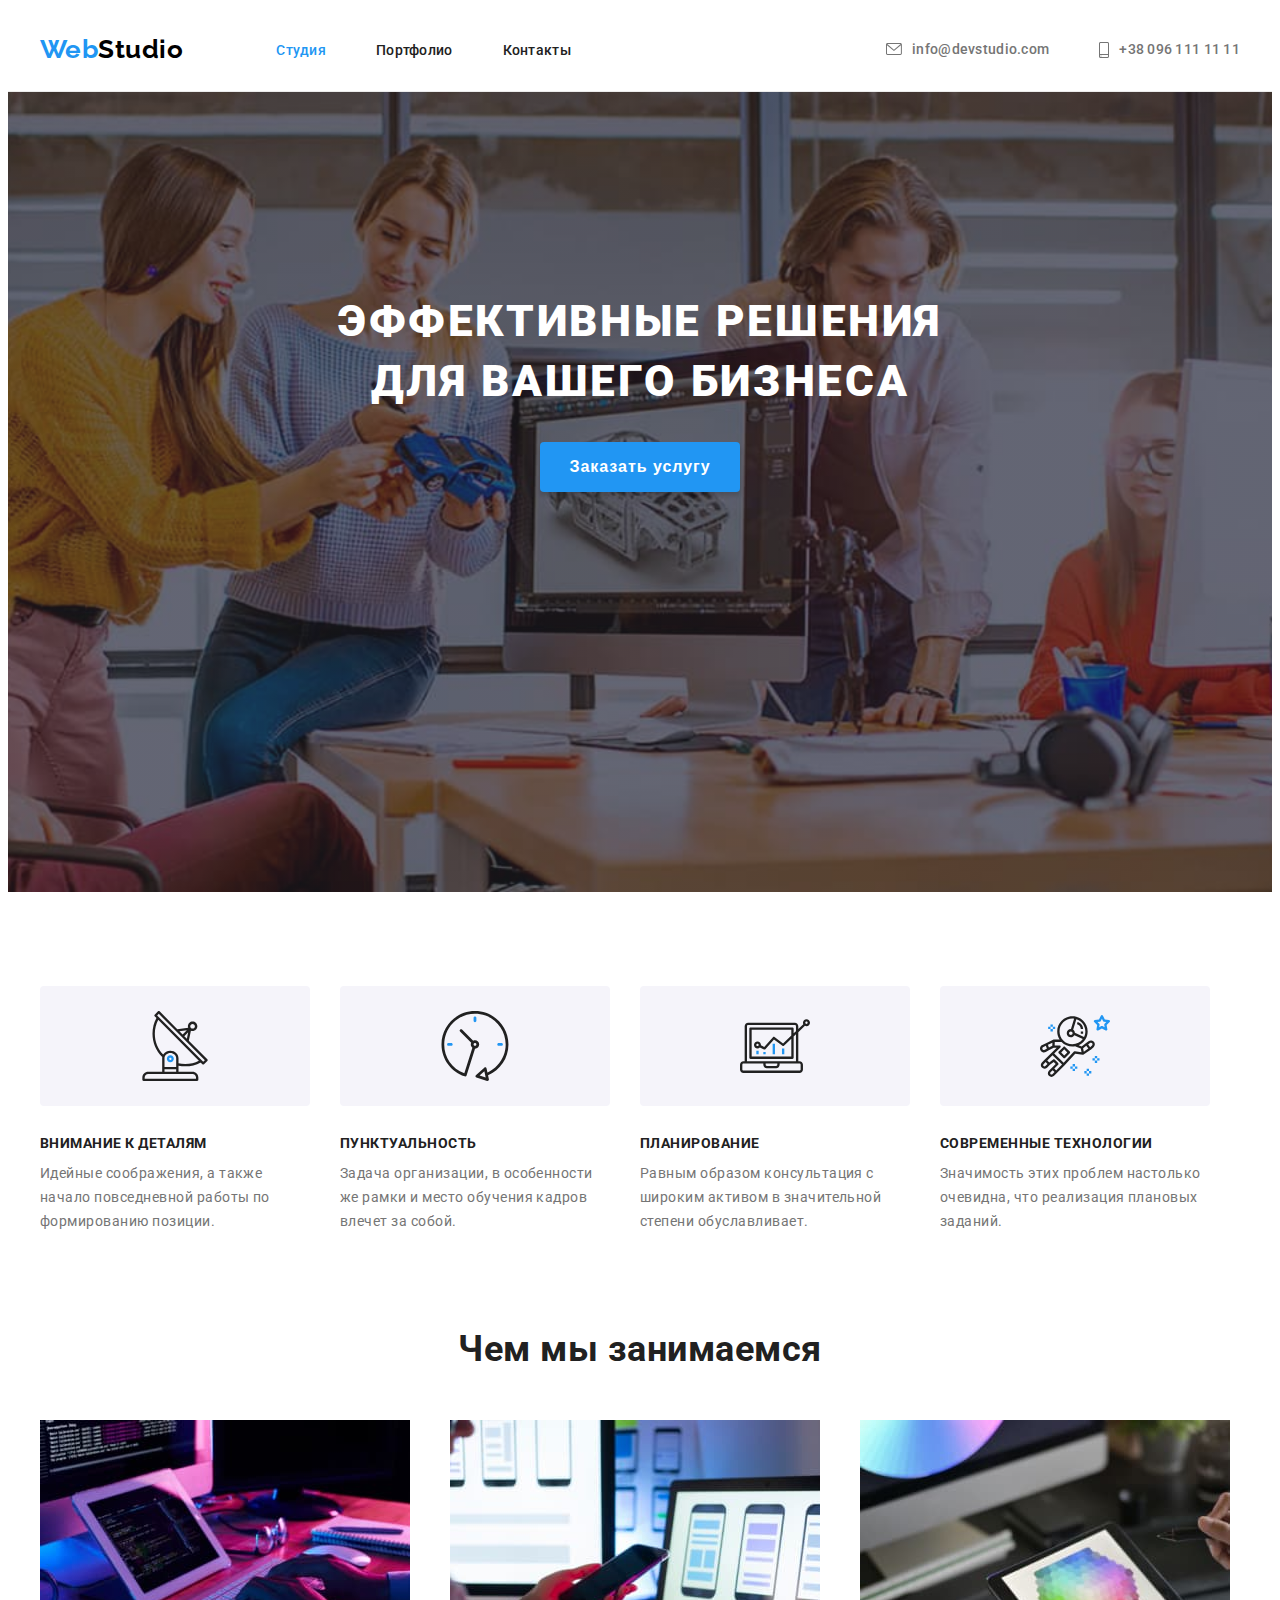
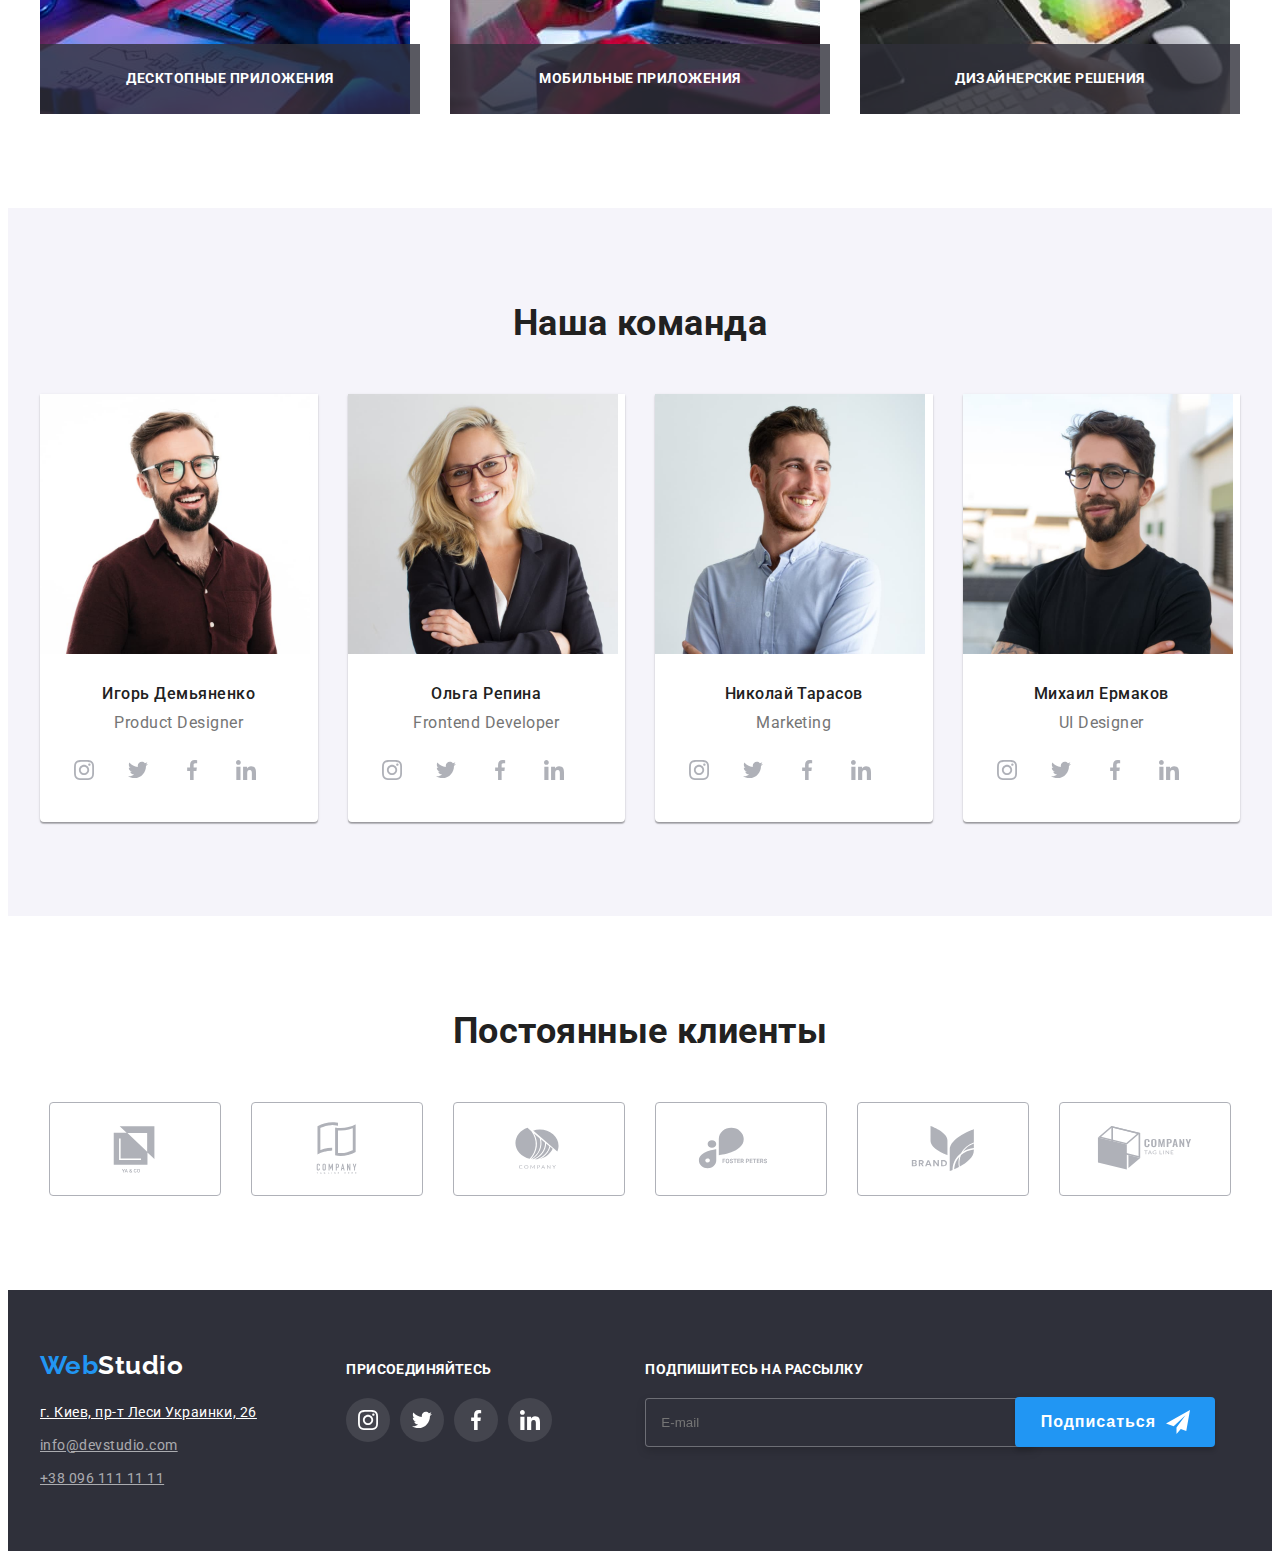
==== commit d4d0edb0: "Add BEM" ====
--- a/index.html
+++ b/index.html
@@ -61,7 +61,7 @@
             <div class="conteiner">
             <h2 class="inv">Особенности</h2>
             <ul class="feature-list list">
-                <li class="feature-item">
+                <li class="feature-list__item">
                     <div class="feature-icon-fon">
                     <svg class="feature-icon">
                         <use href="./image/symbol-defs.svg#icon-antenna"></use>
@@ -71,7 +71,7 @@
                     <p class="feature-item-text">Идейные соображения, а также начало повседневной работы по формированию позиции.</p>
                 </li>
 
-                <li class="feature-item">
+                <li class="feature-list__item">
                     <div class="feature-icon-fon">
                     <svg class="feature-icon">
                         <use href="./image/symbol-defs.svg#icon-clock"></use>
@@ -81,7 +81,7 @@
                     <p class="feature-item-text"> Задача организации, в особенности же рамки и место обучения кадров влечет за собой.</p>
                 </li>
 
-                <li class="feature-item">
+                <li class="feature-list__item">
                     <div class="feature-icon-fon">
                     <svg class="feature-icon">
                         <use href="./image/symbol-defs.svg#icon-diagram"></use>
@@ -91,7 +91,7 @@
                     <p class="feature-item-text">Равным образом консультация с широким активом в значительной степени обуславливает.
                 </li>
 
-                <li class="feature-item">
+                <li class="feature-list__item">
                     <div class="feature-icon-fon">
                     <svg class="feature-icon">
                         <use href="./image/symbol-defs.svg#icon-astronaut"></use>
@@ -298,53 +298,53 @@
         </section>
 
         <!-- Постоянные клиенты -->
-        <section class="regular-customers section">
+        <section class="customers section">
             <div class="conteiner">
                 <h2 class="secondary-title">Постоянные клиенты</h2>
                 <ul class="customers-list list">
-                    <li class="customers-item">
-                        <a class="customers-link link" href="">
-                         <svg class="customer-icon">
+                    <li class="customers-list__item">
+                        <a class="customers-list__link link" href="">
+                         <svg class="customer-list__icon">
                              <use href="./image/symbol-defs.svg#icon-logo"></use>
                          </svg>
                         </a>
                     </li>
 
-                    <li class="customers-item">
-                        <a class="customers-link link" href="">
-                            <svg class="customer-icon">
+                    <li class="customers-list__item">
+                        <a class="customers-list__link link" href="">
+                            <svg class="customer-list__icon">
                                 <use href="./image/symbol-defs.svg#icon-logo-1"></use>
                             </svg>
                         </a>
                     </li>
 
-                    <li class="customers-item">
-                        <a class="customers-link link" href="">
-                            <svg class="customer-icon">
+                    <li class="customers-list__item">
+                        <a class="customers-list__link link" href="">
+                            <svg class="customer-list__icon">
                                 <use href="./image/symbol-defs.svg#icon-logo-2"></use>
                             </svg>
                         </a>
                     </li>
 
-                    <li class="customers-item">
-                        <a class="customers-link link" href="">
-                            <svg class="customer-icon">
+                    <li class="customers-list__item">
+                        <a class="customers-list__link link" href="">
+                            <svg class="customer-list__icon">
                                 <use href="./image/symbol-defs.svg#icon-logo-3"></use>
                             </svg>
                         </a>
                     </li>
 
-                    <li class="customers-item">
-                        <a class="customers-link link" href="">
-                            <svg class="customer-icon">
+                    <li class="customers-list__item">
+                        <a class="customers-list__link link" href="">
+                            <svg class="customer-list__icon">
                                 <use href="./image/symbol-defs.svg#icon-logo-4"></use>
                             </svg>
                         </a>
                     </li>
 
-                    <li class="customers-item">
-                        <a class="customers-link link" href="">
-                            <svg class="customer-icon">
+                    <li class="customers-list__item">
+                        <a class="customers-list__link link" href="">
+                            <svg class="customer-list__icon">
                                 <use href="./image/symbol-defs.svg#icon-logo-5"></use>
                             </svg>
                         </a>
--- a/CSS/main.min.css
+++ b/CSS/main.min.css
@@ -1,2 +1,2 @@
-:root{--primary-title-color: #ffffff;--secondary-title-color: #212121;--third-title-color: #757575;--primary-text-color: #757575;--secondary-text-color: #212121;--acsent-color: #2196f3;--header-text-color: #212121;--icon-color: #afb1b8}body{font-family:'Roboto', sans-serif;letter-spacing:0.03em;background-color:#ffffff}input{padding:0px;margin:0px}.link{text-decoration:none}.list{list-style:none}p,h1,h2,h3,h4,h5,h6{margin:0}ul{margin:0;padding-left:0}img{display:block;max-width:100%;height:auto}.checkbox{position:absolute;width:1px;height:1px;margin:-1px;border:0;padding:0;clip:rect(0 0 0 0);overflow:hidden}.conteiner{width:1200px;margin:0 auto;padding-left:15px;padding-right:15px}.section{margin:0 auto;padding-top:47px;padding-bottom:47px}.secondary-title{font-weight:700;font-size:36px;line-height:42px;text-align:center;color:var(--secondary-title-color)}.btn{font-weight:700;font-size:16px;line-height:1.87;letter-spacing:0.06em;color:#ffffff;background:var(--acsent-color);box-shadow:0px 4px 4px rgba(0,0,0,0.15);border-radius:4px;cursor:pointer;width:200px;height:50px;display:flex;justify-content:center;align-items:center}.hero-btn{margin:0 auto;border:none}.hero-btn :hover{background:#188ce8}.backdrop{position:fixed;top:0;left:0;width:100%;height:100%;background-color:rgba(0,0,0,0.2);opacity:1;transition:opacity 250ms cubic-bezier(0.4, 0, 0.2, 1)}.backdrop.is-hidden{opacity:0;pointer-events:none}.backdrop.is-hidden-modal{transform:translate(-50%, -50%) scale(0.9)}.modal{position:absolute;top:50%;left:50%;width:528px;box-sizing:border-box;padding:40px;border-radius:4px;background:#ffffff;box-shadow:0px 1px 3px rgba(0,0,0,0.12),0px 1px 1px rgba(0,0,0,0.14),0px 2px 1px rgba(0,0,0,0.2);transform:translate(-50%, -50%) scale(1);transition:transform 2500ms cubic-bezier(0.4, 0, 0.2, 1)}.modal-btn{position:absolute;top:8px;right:8px;display:flex;justify-content:center;align-items:center;width:30px;height:30px;border-radius:50%;background:#ffffff;border:1px solid rgba(0,0,0,0.1);transition:transform 250ms cubic-bezier(0.4, 0, 0.2, 1)}.modal-icon-close{width:18px;height:18px;fill:black}.modal-icon-close :hover{fill:var(--acsent-color);transition:transform 250ms cubic-bezier(0.4, 0, 0.2, 1)}.input-image{margin-bottom:10px}.input-position-name{position:relative;margin-top:4px}.input-icon-name{position:absolute;top:50%;left:12px;width:18px;height:18px;fill:black;transform:translateY(-50%);transition:transform 2500ms cubic-bezier(0.4, 0, 0.2, 1)}.input-position-tel{position:relative;margin-top:4px}.input-position-email{position:relative;margin-top:4px}.form-title{font-weight:700px;font-size:20px;line-height:1.15;text-align:center;color:var(--secondary-title-color);margin-bottom:12px}.input-name{font-size:12px;line-height:1.16;color:var(--primary-text-color);letter-spacing:0.01em}.form-input{width:100%;height:40px;padding-left:42px;border:1px solid rgba(33,33,33,0.2);border-radius:4px;outline:none;transition:border-color 250ms cubic-bezier(0.4, 0, 0.2, 1)}.form-input :focus{border:1px solid var(--acsent-color)}.form-input:focus+.input-icon-name{fill:var(--acsent-color)}textarea ::placeholder{color:rgba(117,117,117,0.5)}textarea :focus{border:1px solid var(--acsent-color)}.form-text{width:100%;height:120px;padding-left:16px;padding-right:16px;padding-top:12px;padding-bottom:12px;resize:none;margin-top:4px;margin-bottom:20px;border:1px solid rgba(33,33,33,0.2);border-radius:4px;outline:none}.box-btn-form{display:flex;flex-direction:column}.check-icon-text{font-size:14px;line-height:1.71;color:var(--primary-text-color);display:flex;align-items:center;justify-content:center}.check-icon-text span{width:16px;height:15px;margin-right:7px;border:2px solid #212121;border-radius:2px;display:flex;align-items:center;justify-content:center}.check-icon{fill:transparent}.link-contract{color:var(--acsent-color);text-decoration:underline;margin-left:5px}.checkbox:checked+.check-icon-text span{background-color:var(--acsent-color);border:none}.checkbox:checked+.check-icon-text .check-icon{fill:#ffffff}.checkbox-btn{margin-top:30px;margin-left:auto;margin-right:auto;border:none}.header{margin:0 auto;border-bottom:1px solid #ececec}.logo{font-family:Raleway;font-weight:700;font-size:26px;line-height:1.19;color:#000000;margin-right:93px}.color-logo{color:var(--acsent-color)}.conteiner-head{display:flex;align-items:center}.header-navigation{display:flex;align-items:center}.header-list{display:flex;padding-top:32px;padding-bottom:32px}.header-item:not(:last-child){margin-right:50px}.header-contacts-list{display:flex;margin-left:auto;align-items:center}.header-contacts-item:not(:last-child){margin-right:50px}.header-link{position:relative;font-weight:500;font-size:14px;line-height:1.14;letter-spacing:0.02em;color:var(--header-text-color);padding-bottom:32px;padding-top:32px;transition:color 250ms cubic-bezier(0.4, 0, 0.2, 1)}.header-link:hover,.header-link:focus{color:var(--acsent-color)}.header-list .link.current{color:var(--acsent-color)}.current::after{content:'';position:absolute;bottom:0;left:0;width:100%;height:4px;border-radius:2px;background-color:var(--acsent-color)}.header-contacts-link{transition:color 250ms cubic-bezier(0.4, 0, 0.2, 1)}.header-contacts-link:hover,.header-contacts-link:focus{color:var(--acsent-color)}.header-contacts-link:hover .header-cont-icon,.header-contacts-link:focus .header-cont-icon{fill:var(--acsent-color)}.header-link:active .header-link:visited{color:#b4f321}.header-contacts-link{display:flex;justify-content:center;align-items:center;font-weight:500;font-size:14px;line-height:1.14;letter-spacing:0.02em;color:var(--third-title-color);padding-bottom:32px;padding-top:32px}.header-cont-icon{width:16px;height:12px;margin-right:10px;fill:var(--third-title-color)}.header-cont-tel{width:10px;height:16px}.hero{background-color:#2f303a;height:600px;max-width:1600px;margin:0 auto;padding-top:200px;background-image:linear-gradient(to right, rgba(47,48,58,0.4), rgba(47,48,58,0.4)),url("../image/img-hero.jpg");background-size:cover;background-position:center;background-repeat:no-repeat}.hero-title{font-weight:900;font-size:44px;line-height:1.36;text-align:center;letter-spacing:0.06em;text-transform:uppercase;color:var(--primary-title-color);margin-bottom:30px}.feature{padding-top:94px}.feature-list{display:flex;margin-left:-30px}.feature-item{margin-left:30px}.feature-icon-fon{display:flex;margin-left:auto;margin-right:auto;background-color:#f5f4fa;width:270px;height:120px;margin-bottom:30px;border-radius:4px;align-items:center;justify-content:center}.feature-icon{width:70px;height:70px}.feature-title{font-weight:700;font-size:14px;line-height:1.14;text-transform:uppercase;color:var(--secondary-title-color)}.feature-item-text{font-size:14px;line-height:1.71;color:var(--primary-text-color);width:270px;padding-top:10px}.inv{display:none}.about{padding-bottom:94px}.secondary-title{padding-bottom:50px}.about-list{display:flex;margin-left:-30px}.about-item{position:relative;flex-basis:calc(100% / 3 - 30px);margin-left:30px}.about-specialization{position:absolute;bottom:0;left:0;display:flex;justify-content:center;align-items:center;width:100%;height:70px;background-color:rgba(47,48,58,0.8)}.about-specialization-title{font-weight:700;font-size:14px;line-height:1.14;text-transform:uppercase;color:var(--primary-title-color)}.team{background-color:#f5f4fa;padding-bottom:94px;padding-top:94px}.team-list{display:flex;margin-left:-30px}.team-item{flex-basis:calc(100% / 4 - 30px);margin-left:30px;background-color:#ffffff;box-shadow:0px 1px 3px rgba(0,0,0,0.12),0px 1px 1px rgba(0,0,0,0.14),0px 2px 1px rgba(0,0,0,0.2);border-radius:0px 0px 4px 4px}.team-list-conteiner{padding-top:30px;padding-bottom:30px}.team-item-name{font-weight:500;font-size:16px;line-height:1.19;text-align:center;color:var(--secondary-title-color);margin-bottom:10px}.team-item-text{font-size:16px;line-height:1.19;text-align:center;color:var(--primary-text-color);margin-bottom:16px}.team-sotial-link{display:flex;margin-left:-10px;justify-content:center;width:270px}.sotial-item{width:44px;height:44px}.social-link{width:100%;height:100%;background-color:#ffffff;border-radius:50%;display:flex;justify-content:center;align-items:center;transition:background-color 250ms cubic-bezier(0.4, 0, 0.2, 1)}.sotial-item+.sotial-item{margin-left:10px}.social-icon{width:20px;height:20px;fill:var(--icon-color)}.social-link:hover,.social-link:focus{background-color:var(--acsent-color)}.social-link:hover .social-icon,.social-link:focus .social-icon{fill:#ffffff}.regular-customers{padding-top:94px;padding-bottom:94px}.customers-list{display:flex;justify-content:center;align-items:center}.customers-link{width:170px;height:92px;display:flex;justify-content:center;align-items:center;border:1px solid var(--icon-color);border-radius:4px;fill:var(--icon-color);transition:fill 250ms cubic-bezier(0.4, 0, 0.2, 1)}.customers-link:hover,.customers-link:focus{fill:var(--acsent-color);border:1px solid var(--acsent-color)}.customers-item+.customers-item{margin-left:30px}.customer-icon{width:106px;height:60px}.categories{padding-top:94px}.categories-list{display:flex;margin-bottom:50px;justify-content:center}.categories-item{margin-left:8px}.categories-btn{border-radius:4px;background-color:#f5f4fa;columns:var(--secondary-title-color);font-style:normal;font-weight:500;font-size:16px;line-height:1.62;text-align:center;cursor:pointer;border:0px;padding-left:22px;padding-right:22px;padding-top:6px;padding-bottom:6px;transition:color 250ms cubic-bezier(0.4, 0, 0.2, 1),background-color 250ms cubic-bezier(0.4, 0, 0.2, 1),box-shadow 250ms cubic-bezier(0.4, 0, 0.2, 1)}.categories-btn-acsent:hover,.categories-btn-acsent:focus{background-color:var(--acsent-color);color:#ffffff;box-shadow:0px 3px 1px rgba(0,0,0,0.1),0px 1px 2px rgba(0,0,0,0.08),0px 2px 2px rgba(0,0,0,0.12)}.categories-projects{display:flex;flex-wrap:wrap;margin-left:-30px;margin-top:-30px}.projects-list{flex-basis:calc(100% / 3 - 30px);margin-left:30px;margin-top:30px;transition:box-shadow 250ms cubic-bezier(0.4, 0, 0.2, 1)}.projects-list:hover,.projects-list:focus{box-shadow:0px 1px 1px rgba(0,0,0,0.12),0px 4px 4px rgba(0,0,0,0.06),1px 4px 6px rgba(0,0,0,0.16)}.projects-link-conteiner{padding-top:20px;padding-bottom:20px;padding-left:24px;border:1px solid #eeeeee}.projects-title{font-weight:700;font-size:18px;line-height:2;letter-spacing:0.06em;color:var(--secondary-title-color);margin-bottom:4px}.projects-type{font-weight:400;font-size:16px;line-height:1.87;color:var(--primary-text-color)}.projects-link:hover .projects-fon{transform:translateY(0%)}.project-box{position:relative;overflow:hidden}.projects-fon{position:absolute;top:0;left:0;display:flex;height:100%;width:100%;align-items:center;background-color:rgba(33,150,243,0.9);transform:translateY(100%);transition:transform 250ms cubic-bezier(0.4, 0, 0.2, 1)}.projects-fon-text{font-size:18px;line-height:1.56;color:var(--primary-title-color);padding-left:24px;padding-right:24px}.footer{background-color:#2f303a;padding-top:60px;padding-bottom:60px}.footer-adress{width:231px}.footer-conteiner{display:flex}.footer-nav{display:flex;flex-direction:column}.footer-logo{display:block;margin-bottom:20px}.adress-list{text-decoration:none;font-family:'Roboto', sans-serif;font-style:normal}.adress-link-item:not(:last-child){margin-bottom:9px}.adress-city{font-size:14px;line-height:1.71;color:#ffffff;transition:color 250ms cubic-bezier(0.4, 0, 0.2, 1)}.adress-link{font-size:14px;line-height:1.71;color:rgba(255,255,255,0.6);transition:color 250ms cubic-bezier(0.4, 0, 0.2, 1)}.adress-link :focus,.adress-link :hover{color:var(--acsent-color)}.footer-logo-customization{color:var(--primary-title-color)}.our-links-text{font-weight:700;font-size:14px;line-height:1.14;letter-spacing:0.03em;text-transform:uppercase;color:var(--primary-title-color);margin-bottom:20px}.footer-links{margin-left:70px;padding-top:12px}.our-sotial-list{display:flex;justify-content:center}.our-sotial-icon{fill:#ffffff}.our-sotial-link{background-color:rgba(255,255,255,0.1)}.footer-form{display:flex}.footer-form-input{width:100%;border:1px solid rgba(255,255,255,0.3);filter:drop-shadow(0px 4px 4px rgba(0,0,0,0.15));border-radius:4px;padding:16px 15px;margin-top:20px;background-color:#2f303a}.footer-form-btn{padding-top:12px;margin-left:93px;width:570px}.footer-btn-tumb{position:relative;border:0px;margin-left:12px;height:50px;padding-top:35px}.btn-footer{position:relative;border:none}.footer-btn-icon{width:24px;height:24px;margin-left:10px;fill:#ffffff}
+:root{--primary-title-color: #ffffff;--secondary-title-color: #212121;--third-title-color: #757575;--primary-text-color: #757575;--secondary-text-color: #212121;--acsent-color: #2196f3;--header-text-color: #212121;--icon-color: #afb1b8}body{font-family:'Roboto', sans-serif;letter-spacing:0.03em;background-color:#ffffff}input{padding:0px;margin:0px}.link{text-decoration:none}.list{list-style:none}p,h1,h2,h3,h4,h5,h6{margin:0}ul{margin:0;padding-left:0}img{display:block;max-width:100%;height:auto}.checkbox{position:absolute;width:1px;height:1px;margin:-1px;border:0;padding:0;clip:rect(0 0 0 0);overflow:hidden}.conteiner{width:1200px;margin:0 auto;padding-left:15px;padding-right:15px}.section{margin:0 auto;padding-top:47px;padding-bottom:47px}.secondary-title{font-weight:700;font-size:36px;line-height:42px;text-align:center;color:var(--secondary-title-color)}.btn{font-weight:700;font-size:16px;line-height:1.87;letter-spacing:0.06em;color:#ffffff;background:var(--acsent-color);box-shadow:0px 4px 4px rgba(0,0,0,0.15);border-radius:4px;cursor:pointer;width:200px;height:50px;display:flex;justify-content:center;align-items:center}.hero-btn{margin:0 auto;border:none}.hero-btn :hover{background:#188ce8}.backdrop{position:fixed;top:0;left:0;width:100%;height:100%;background-color:rgba(0,0,0,0.2);opacity:1;transition:opacity 250ms cubic-bezier(0.4, 0, 0.2, 1)}.backdrop.is-hidden{opacity:0;pointer-events:none}.backdrop.is-hidden-modal{transform:translate(-50%, -50%) scale(0.9)}.modal{position:absolute;top:50%;left:50%;width:528px;box-sizing:border-box;padding:40px;border-radius:4px;background:#ffffff;box-shadow:0px 1px 3px rgba(0,0,0,0.12),0px 1px 1px rgba(0,0,0,0.14),0px 2px 1px rgba(0,0,0,0.2);transform:translate(-50%, -50%) scale(1);transition:transform 2500ms cubic-bezier(0.4, 0, 0.2, 1)}.modal-btn{position:absolute;top:8px;right:8px;display:flex;justify-content:center;align-items:center;width:30px;height:30px;border-radius:50%;background:#ffffff;border:1px solid rgba(0,0,0,0.1);transition:transform 250ms cubic-bezier(0.4, 0, 0.2, 1)}.modal-icon-close{width:18px;height:18px;fill:black}.modal-icon-close :hover{fill:var(--acsent-color);transition:transform 250ms cubic-bezier(0.4, 0, 0.2, 1)}.input-image{margin-bottom:10px}.input-position-name{position:relative;margin-top:4px}.input-icon-name{position:absolute;top:50%;left:12px;width:18px;height:18px;fill:black;transform:translateY(-50%);transition:transform 2500ms cubic-bezier(0.4, 0, 0.2, 1)}.input-position-tel{position:relative;margin-top:4px}.input-position-email{position:relative;margin-top:4px}.form-title{font-weight:700px;font-size:20px;line-height:1.15;text-align:center;color:var(--secondary-title-color);margin-bottom:12px}.input-name{font-size:12px;line-height:1.16;color:var(--primary-text-color);letter-spacing:0.01em}.form-input{width:100%;height:40px;padding-left:42px;border:1px solid rgba(33,33,33,0.2);border-radius:4px;outline:none;transition:border-color 250ms cubic-bezier(0.4, 0, 0.2, 1)}.form-input :focus{border:1px solid var(--acsent-color)}.form-input:focus+.input-icon-name{fill:var(--acsent-color)}textarea ::placeholder{color:rgba(117,117,117,0.5)}textarea :focus{border:1px solid var(--acsent-color)}.form-text{width:100%;height:120px;padding-left:16px;padding-right:16px;padding-top:12px;padding-bottom:12px;resize:none;margin-top:4px;margin-bottom:20px;border:1px solid rgba(33,33,33,0.2);border-radius:4px;outline:none}.box-btn-form{display:flex;flex-direction:column}.check-icon-text{font-size:14px;line-height:1.71;color:var(--primary-text-color);display:flex;align-items:center;justify-content:center}.check-icon-text span{width:16px;height:15px;margin-right:7px;border:2px solid #212121;border-radius:2px;display:flex;align-items:center;justify-content:center}.check-icon{fill:transparent}.link-contract{color:var(--acsent-color);text-decoration:underline;margin-left:5px}.checkbox:checked+.check-icon-text span{background-color:var(--acsent-color);border:none}.checkbox:checked+.check-icon-text .check-icon{fill:#ffffff}.checkbox-btn{margin-top:30px;margin-left:auto;margin-right:auto;border:none}.header{margin:0 auto;border-bottom:1px solid #ececec}.logo{font-family:Raleway;font-weight:700;font-size:26px;line-height:1.19;color:#000000;margin-right:93px}.color-logo{color:var(--acsent-color)}.conteiner-head{display:flex;align-items:center}.header-navigation{display:flex;align-items:center}.header-list{display:flex;padding-top:32px;padding-bottom:32px}.header-item:not(:last-child){margin-right:50px}.header-contacts-list{display:flex;margin-left:auto;align-items:center}.header-contacts-item:not(:last-child){margin-right:50px}.header-link{position:relative;font-weight:500;font-size:14px;line-height:1.14;letter-spacing:0.02em;color:var(--header-text-color);padding-bottom:32px;padding-top:32px;transition:color 250ms cubic-bezier(0.4, 0, 0.2, 1)}.header-link:hover,.header-link:focus{color:var(--acsent-color)}.header-link .current::after{content:'';position:absolute;bottom:0;left:0;width:100%;height:4px;border-radius:2px;background-color:var(--acsent-color)}.header-list .link.current{color:var(--acsent-color)}.header-contacts-link{display:flex;justify-content:center;align-items:center;font-weight:500;font-size:14px;line-height:1.14;letter-spacing:0.02em;color:var(--third-title-color);padding-bottom:32px;padding-top:32px;transition:color 250ms cubic-bezier(0.4, 0, 0.2, 1)}.header-contacts-link:hover .header-cont-icon,.header-contacts-link:focus .header-cont-icon{color:var(--acsent-color);fill:var(--acsent-color)}.header-cont-icon{width:16px;height:12px;margin-right:10px;fill:var(--third-title-color)}.header-cont-tel{width:10px;height:16px}.hero{background-color:#2f303a;height:600px;max-width:1600px;margin:0 auto;padding-top:200px;background-image:linear-gradient(to right, rgba(47,48,58,0.4), rgba(47,48,58,0.4)),url("../image/img-hero.jpg");background-size:cover;background-position:center;background-repeat:no-repeat}.hero-title{font-weight:900;font-size:44px;line-height:1.36;text-align:center;letter-spacing:0.06em;text-transform:uppercase;color:var(--primary-title-color);margin-bottom:30px}.feature{padding-top:94px}.feature-list{display:flex;margin-left:-30px}.feature-list__item{margin-left:30px}.feature-icon-fon{display:flex;margin-left:auto;margin-right:auto;background-color:#f5f4fa;width:270px;height:120px;margin-bottom:30px;border-radius:4px;align-items:center;justify-content:center}.feature-icon{width:70px;height:70px}.feature-title{font-weight:700;font-size:14px;line-height:1.14;text-transform:uppercase;color:var(--secondary-title-color)}.feature-item-text{font-size:14px;line-height:1.71;color:var(--primary-text-color);width:270px;padding-top:10px}.inv{display:none}.about{padding-bottom:94px}.secondary-title{padding-bottom:50px}.about-list{display:flex;margin-left:-30px}.about-item{position:relative;flex-basis:calc(100% / 3 - 30px);margin-left:30px}.about-specialization{position:absolute;bottom:0;left:0;display:flex;justify-content:center;align-items:center;width:100%;height:70px;background-color:rgba(47,48,58,0.8)}.about-specialization-title{font-weight:700;font-size:14px;line-height:1.14;text-transform:uppercase;color:var(--primary-title-color)}.team{background-color:#f5f4fa;padding-bottom:94px;padding-top:94px}.team-list{display:flex;margin-left:-30px}.team-item{flex-basis:calc(100% / 4 - 30px);margin-left:30px;background-color:#ffffff;box-shadow:0px 1px 3px rgba(0,0,0,0.12),0px 1px 1px rgba(0,0,0,0.14),0px 2px 1px rgba(0,0,0,0.2);border-radius:0px 0px 4px 4px}.team-list-conteiner{padding-top:30px;padding-bottom:30px}.team-item-name{font-weight:500;font-size:16px;line-height:1.19;text-align:center;color:var(--secondary-title-color);margin-bottom:10px}.team-item-text{font-size:16px;line-height:1.19;text-align:center;color:var(--primary-text-color);margin-bottom:16px}.team-sotial-link{display:flex;margin-left:-10px;justify-content:center;width:270px}.sotial-item{width:44px;height:44px}.social-link{width:100%;height:100%;background-color:#ffffff;border-radius:50%;display:flex;justify-content:center;align-items:center;transition:background-color 250ms cubic-bezier(0.4, 0, 0.2, 1)}.social-link:hover,.social-link:focus{background-color:var(--acsent-color)}.sotial-item+.sotial-item{margin-left:10px}.social-icon{width:20px;height:20px;fill:var(--icon-color)}.social-link:hover .social-icon,.social-link:focus .social-icon{fill:#ffffff}.customers{padding-top:94px;padding-bottom:94px}.customers-list{display:flex;justify-content:center;align-items:center}.customers-list__link{width:170px;height:92px;display:flex;justify-content:center;align-items:center;border:1px solid var(--icon-color);border-radius:4px;fill:var(--icon-color);transition:fill 250ms cubic-bezier(0.4, 0, 0.2, 1)}.customers-list__link:hover,.customers-list__link:focus{fill:var(--acsent-color);border:1px solid var(--acsent-color)}.customers-list__item+.customers-list__item{margin-left:30px}.customer-list__icon{width:106px;height:60px}.categories{padding-top:94px}.categories-list{display:flex;margin-bottom:50px;justify-content:center}.categories-item{margin-left:8px}.categories-btn{border-radius:4px;background-color:#f5f4fa;columns:var(--secondary-title-color);font-style:normal;font-weight:500;font-size:16px;line-height:1.62;text-align:center;cursor:pointer;border:0px;padding-left:22px;padding-right:22px;padding-top:6px;padding-bottom:6px;transition:color 250ms cubic-bezier(0.4, 0, 0.2, 1),background-color 250ms cubic-bezier(0.4, 0, 0.2, 1),box-shadow 250ms cubic-bezier(0.4, 0, 0.2, 1)}.categories-btn-acsent:hover,.categories-btn-acsent:focus{background-color:var(--acsent-color);color:#ffffff;box-shadow:0px 3px 1px rgba(0,0,0,0.1),0px 1px 2px rgba(0,0,0,0.08),0px 2px 2px rgba(0,0,0,0.12)}.categories-projects{display:flex;flex-wrap:wrap;margin-left:-30px;margin-top:-30px}.projects-list{flex-basis:calc(100% / 3 - 30px);margin-left:30px;margin-top:30px;transition:box-shadow 250ms cubic-bezier(0.4, 0, 0.2, 1)}.projects-list:hover,.projects-list:focus{box-shadow:0px 1px 1px rgba(0,0,0,0.12),0px 4px 4px rgba(0,0,0,0.06),1px 4px 6px rgba(0,0,0,0.16)}.projects-link-conteiner{padding-top:20px;padding-bottom:20px;padding-left:24px;border:1px solid #eeeeee}.projects-title{font-weight:700;font-size:18px;line-height:2;letter-spacing:0.06em;color:var(--secondary-title-color);margin-bottom:4px}.projects-type{font-weight:400;font-size:16px;line-height:1.87;color:var(--primary-text-color)}.projects-link:hover .projects-fon{transform:translateY(0%)}.project-box{position:relative;overflow:hidden}.projects-fon{position:absolute;top:0;left:0;display:flex;height:100%;width:100%;align-items:center;background-color:rgba(33,150,243,0.9);transform:translateY(100%);transition:transform 250ms cubic-bezier(0.4, 0, 0.2, 1)}.projects-fon-text{font-size:18px;line-height:1.56;color:var(--primary-title-color);padding-left:24px;padding-right:24px}.footer{background-color:#2f303a;padding-top:60px;padding-bottom:60px}.footer-adress{width:231px}.footer-conteiner{display:flex}.footer-nav{display:flex;flex-direction:column}.footer-logo{display:block;margin-bottom:20px}.adress-list{text-decoration:none;font-family:'Roboto', sans-serif;font-style:normal}.adress-link-item:not(:last-child){margin-bottom:9px}.adress-city{font-size:14px;line-height:1.71;color:#ffffff;transition:color 250ms cubic-bezier(0.4, 0, 0.2, 1)}.adress-link{font-size:14px;line-height:1.71;color:rgba(255,255,255,0.6);transition:color 250ms cubic-bezier(0.4, 0, 0.2, 1)}.adress-link :focus,.adress-link :hover{color:var(--acsent-color)}.footer-logo-customization{color:var(--primary-title-color)}.our-links-text{font-weight:700;font-size:14px;line-height:1.14;letter-spacing:0.03em;text-transform:uppercase;color:var(--primary-title-color);margin-bottom:20px}.footer-links{margin-left:70px;padding-top:12px}.our-sotial-list{display:flex;justify-content:center}.our-sotial-icon{fill:#ffffff}.our-sotial-link{background-color:rgba(255,255,255,0.1)}.footer-form{display:flex}.footer-form-input{width:100%;border:1px solid rgba(255,255,255,0.3);filter:drop-shadow(0px 4px 4px rgba(0,0,0,0.15));border-radius:4px;padding:16px 15px;margin-top:20px;background-color:#2f303a}.footer-form-btn{padding-top:12px;margin-left:93px;width:570px}.footer-btn-tumb{position:relative;border:0px;margin-left:12px;height:50px;padding-top:35px}.btn-footer{position:relative;border:none}.footer-btn-icon{width:24px;height:24px;margin-left:10px;fill:#ffffff}
 /*# sourceMappingURL=main.min.css.map */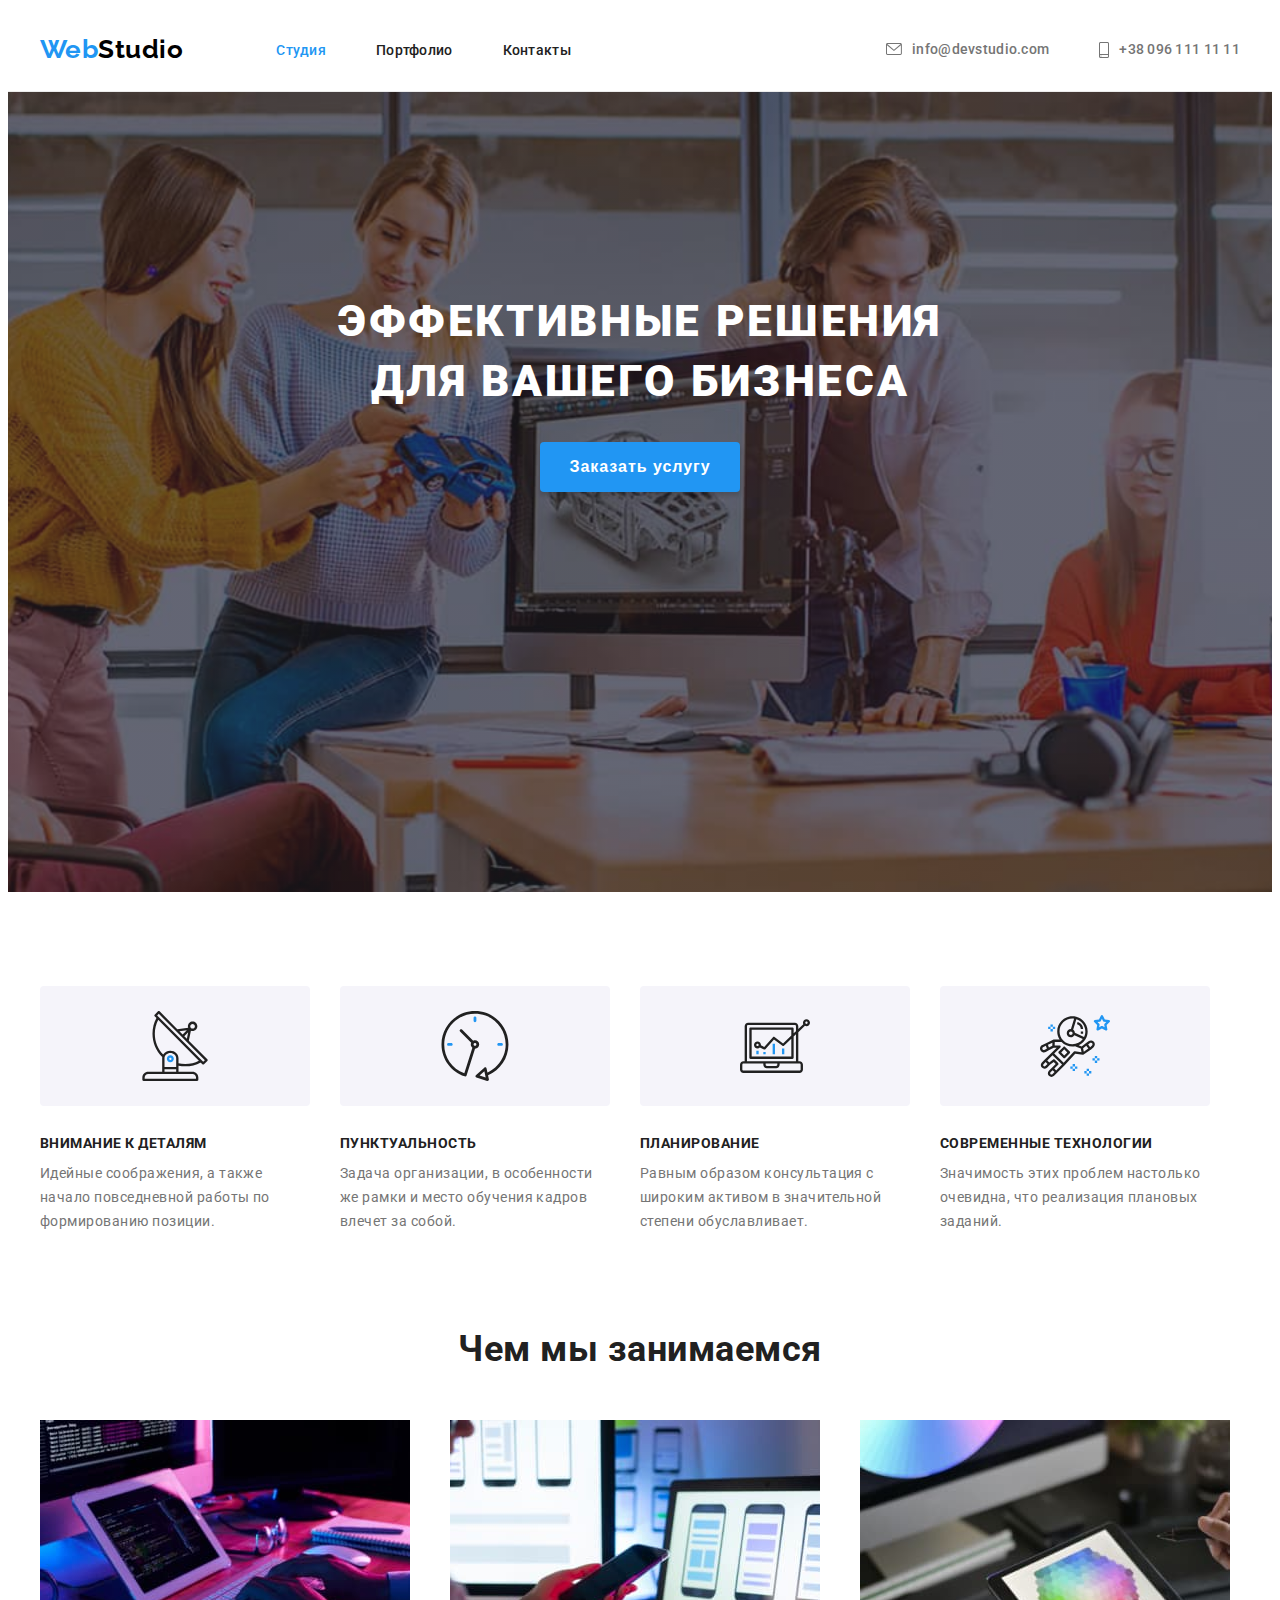
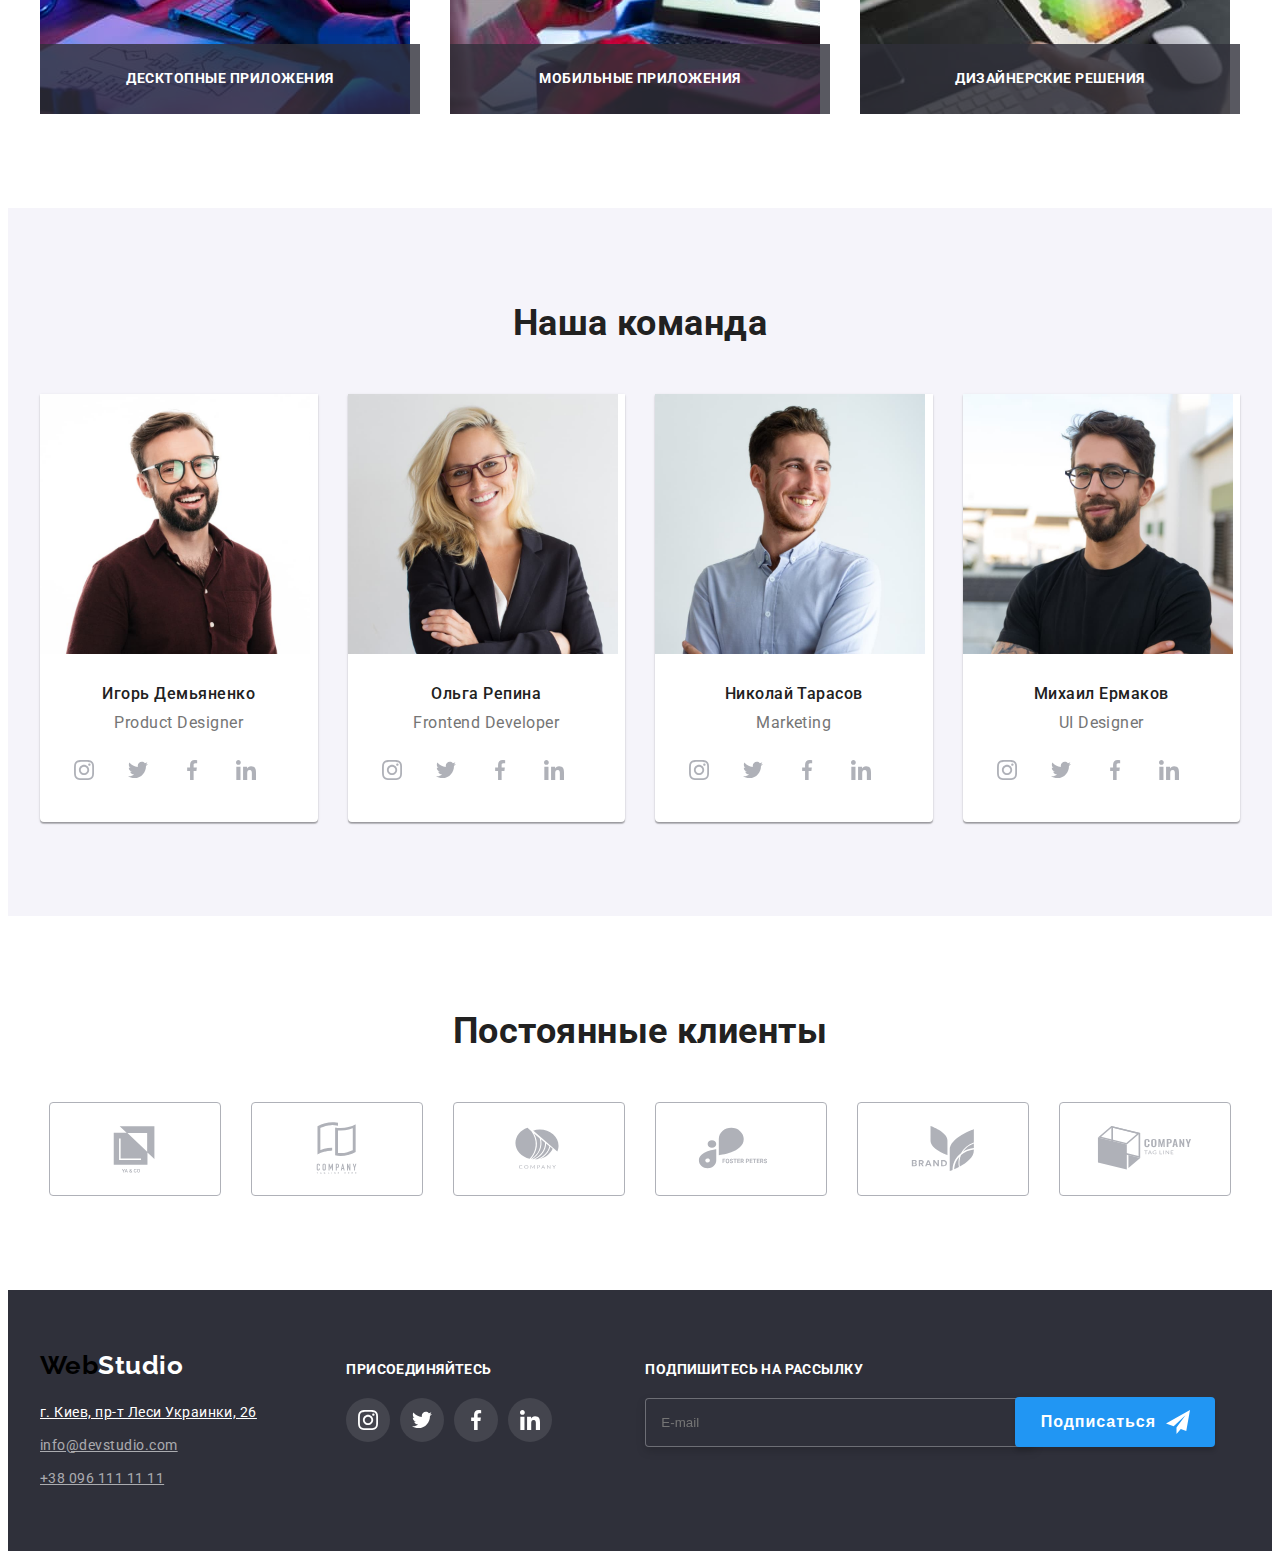
==== commit f17a7844: "Add BEM for two section" ====
--- a/index.html
+++ b/index.html
@@ -17,19 +17,20 @@
 
 <body>
     <header class="header">
-        <div class="conteiner conteiner-head">
-            <nav class="header-navigation">
+        <div class="conteiner conteiner__head">
+            <nav class="navigation">
                 <a class="logo link" href="/"> 
-                    <span class="color-logo">Web</span>Studio</a>
+                    <span class="logo__text">Web</span>Studio</a>
                 <ul class="header-list list">
-                    <li class="header-item">
-                        <a class="header-link link current" href="/index.html"> Студия</a></li>
-                    <li class="header-item">
-                        <a class="header-link link" href="./portfolio.html"> Портфолио</a></li>
-                    <li class="header-item">
-                        <a class="header-link link" href=""> Контакты</a></li>
+                    <li class="header-list__item">
+                        <a class="header-list__link link current" href="/index.html"> Студия</a></li>
+                    <li class="header-list__item">
+                        <a class="header-list__link link" href="./portfolio.html"> Портфолио</a></li>
+                    <li class="header-list__item">
+                        <a class="header-list__link link" href=""> Контакты</a></li>
                 </ul>
             </nav>
+            
             <ul class="header-contacts-list list">
                 <li class="header-contacts-item">
                     <a class="header-contacts-link link" href="mailto:info@devstudio.com">
@@ -52,8 +53,8 @@
     <!--Меню-->
     <main>
             <section class="hero">
-                <h1 class="hero-title">Эффективные решения <br> для вашего бизнеса</h1>
-                <button class="btn hero-btn" type="button" data-modal-open>Заказать услугу</button>
+                <h1 class="hero__title">Эффективные решения <br> для вашего бизнеса</h1>
+                <button class="btn hero__btn" type="button" data-modal-open>Заказать услугу</button>
             </section>
         
         <!--Особенности-->
@@ -62,43 +63,43 @@
             <h2 class="inv">Особенности</h2>
             <ul class="feature-list list">
                 <li class="feature-list__item">
-                    <div class="feature-icon-fon">
-                    <svg class="feature-icon">
+                    <div class="feature-list__icon-fon">
+                    <svg class="feature-list__icon">
                         <use href="./image/symbol-defs.svg#icon-antenna"></use>
                     </svg>
                     </div>
-                    <h3 class="feature-title">Внимание к деталям</h3>
-                    <p class="feature-item-text">Идейные соображения, а также начало повседневной работы по формированию позиции.</p>
+                    <h3 class="feature-list__title">Внимание к деталям</h3>
+                    <p class="feature-list__item-text">Идейные соображения, а также начало повседневной работы по формированию позиции.</p>
                 </li>
 
                 <li class="feature-list__item">
-                    <div class="feature-icon-fon">
-                    <svg class="feature-icon">
+                    <div class="feature-list__icon-fon">
+                    <svg class="feature-list__icon">
                         <use href="./image/symbol-defs.svg#icon-clock"></use>
                     </svg>
                     </div>
-                    <h3 class="feature-title">Пунктуальность</h3>
-                    <p class="feature-item-text"> Задача организации, в особенности же рамки и место обучения кадров влечет за собой.</p>
+                    <h3 class="feature-list__title">Пунктуальность</h3>
+                    <p class="feature-list__item-text"> Задача организации, в особенности же рамки и место обучения кадров влечет за собой.</p>
                 </li>
 
                 <li class="feature-list__item">
-                    <div class="feature-icon-fon">
-                    <svg class="feature-icon">
+                    <div class="feature-list__icon-fon">
+                    <svg class="feature-list__icon">
                         <use href="./image/symbol-defs.svg#icon-diagram"></use>
                     </svg>
                     </div>
-                    <h3 class="feature-title">Планирование</h3>
-                    <p class="feature-item-text">Равным образом консультация с широким активом в значительной степени обуславливает.
+                    <h3 class="feature-list__title">Планирование</h3>
+                    <p class="feature-list__item-text">Равным образом консультация с широким активом в значительной степени обуславливает.
                 </li>
 
                 <li class="feature-list__item">
-                    <div class="feature-icon-fon">
-                    <svg class="feature-icon">
+                    <div class="feature-list__icon-fon">
+                    <svg class="feature-list__icon">
                         <use href="./image/symbol-defs.svg#icon-astronaut"></use>
                     </svg>
                     </div>
-                    <h3 class="feature-title">Современные технологии</h3>
-                    <p class="feature-item-text">Значимость этих проблем настолько очевидна, что реализация плановых заданий.
+                    <h3 class="feature-list__title">Современные технологии</h3>
+                    <p class="feature-list__item-text">Значимость этих проблем настолько очевидна, что реализация плановых заданий.
                 </li>
             </ul>
             </div>
@@ -109,24 +110,24 @@
             <div class="conteiner">
                 <h2 class="secondary-title">Чем мы занимаемся</h2>
                 <ul class="about-list list">
-                    <li class="about-item">
+                    <li class="about-list__item">
                         <img src="./image/img_stryctyr.jpg" alt="Десктопные приложения" width="370">
-                    <div class="about-specialization">
-                        <h3 class="about-specialization-title">Десктопные приложения</h3>
-                    </div>
-                    </li>
-
-                    <li class="about-item">
+                    <div class="about-list__specialization">
+                        <h3 class="about-list__specialization-title">Десктопные приложения</h3>
+                    </div>
+                    </li>
+
+                    <li class="about-list__item">
                         <img src="./image/box_2.jpg" alt="Мобильные приложения" width="370">
-                    <div class="about-specialization">
-                        <h3 class="about-specialization-title">Мобильные приложения</h3>
-                    </div>
-                    </li>
-
-                    <li class="about-item">
+                    <div class="about-list__specialization">
+                        <h3 class="about-list__specialization-title">Мобильные приложения</h3>
+                    </div>
+                    </li>
+
+                    <li class="about-list__item">
                         <img src="./image/tablet.jpg" alt="Дизайнерские решения" width="370">
-                    <div class="about-specialization">
-                        <h3 class="about-specialization-title">Дизайнерские решения</h3>
+                    <div class="about-list__specialization">
+                        <h3 class="about-list__specialization-title">Дизайнерские решения</h3>
                     </div>
                     </li>
                 </ul>
--- a/CSS/main.min.css
+++ b/CSS/main.min.css
@@ -1,2 +1,2 @@
-:root{--primary-title-color: #ffffff;--secondary-title-color: #212121;--third-title-color: #757575;--primary-text-color: #757575;--secondary-text-color: #212121;--acsent-color: #2196f3;--header-text-color: #212121;--icon-color: #afb1b8}body{font-family:'Roboto', sans-serif;letter-spacing:0.03em;background-color:#ffffff}input{padding:0px;margin:0px}.link{text-decoration:none}.list{list-style:none}p,h1,h2,h3,h4,h5,h6{margin:0}ul{margin:0;padding-left:0}img{display:block;max-width:100%;height:auto}.checkbox{position:absolute;width:1px;height:1px;margin:-1px;border:0;padding:0;clip:rect(0 0 0 0);overflow:hidden}.conteiner{width:1200px;margin:0 auto;padding-left:15px;padding-right:15px}.section{margin:0 auto;padding-top:47px;padding-bottom:47px}.secondary-title{font-weight:700;font-size:36px;line-height:42px;text-align:center;color:var(--secondary-title-color)}.btn{font-weight:700;font-size:16px;line-height:1.87;letter-spacing:0.06em;color:#ffffff;background:var(--acsent-color);box-shadow:0px 4px 4px rgba(0,0,0,0.15);border-radius:4px;cursor:pointer;width:200px;height:50px;display:flex;justify-content:center;align-items:center}.hero-btn{margin:0 auto;border:none}.hero-btn :hover{background:#188ce8}.backdrop{position:fixed;top:0;left:0;width:100%;height:100%;background-color:rgba(0,0,0,0.2);opacity:1;transition:opacity 250ms cubic-bezier(0.4, 0, 0.2, 1)}.backdrop.is-hidden{opacity:0;pointer-events:none}.backdrop.is-hidden-modal{transform:translate(-50%, -50%) scale(0.9)}.modal{position:absolute;top:50%;left:50%;width:528px;box-sizing:border-box;padding:40px;border-radius:4px;background:#ffffff;box-shadow:0px 1px 3px rgba(0,0,0,0.12),0px 1px 1px rgba(0,0,0,0.14),0px 2px 1px rgba(0,0,0,0.2);transform:translate(-50%, -50%) scale(1);transition:transform 2500ms cubic-bezier(0.4, 0, 0.2, 1)}.modal-btn{position:absolute;top:8px;right:8px;display:flex;justify-content:center;align-items:center;width:30px;height:30px;border-radius:50%;background:#ffffff;border:1px solid rgba(0,0,0,0.1);transition:transform 250ms cubic-bezier(0.4, 0, 0.2, 1)}.modal-icon-close{width:18px;height:18px;fill:black}.modal-icon-close :hover{fill:var(--acsent-color);transition:transform 250ms cubic-bezier(0.4, 0, 0.2, 1)}.input-image{margin-bottom:10px}.input-position-name{position:relative;margin-top:4px}.input-icon-name{position:absolute;top:50%;left:12px;width:18px;height:18px;fill:black;transform:translateY(-50%);transition:transform 2500ms cubic-bezier(0.4, 0, 0.2, 1)}.input-position-tel{position:relative;margin-top:4px}.input-position-email{position:relative;margin-top:4px}.form-title{font-weight:700px;font-size:20px;line-height:1.15;text-align:center;color:var(--secondary-title-color);margin-bottom:12px}.input-name{font-size:12px;line-height:1.16;color:var(--primary-text-color);letter-spacing:0.01em}.form-input{width:100%;height:40px;padding-left:42px;border:1px solid rgba(33,33,33,0.2);border-radius:4px;outline:none;transition:border-color 250ms cubic-bezier(0.4, 0, 0.2, 1)}.form-input :focus{border:1px solid var(--acsent-color)}.form-input:focus+.input-icon-name{fill:var(--acsent-color)}textarea ::placeholder{color:rgba(117,117,117,0.5)}textarea :focus{border:1px solid var(--acsent-color)}.form-text{width:100%;height:120px;padding-left:16px;padding-right:16px;padding-top:12px;padding-bottom:12px;resize:none;margin-top:4px;margin-bottom:20px;border:1px solid rgba(33,33,33,0.2);border-radius:4px;outline:none}.box-btn-form{display:flex;flex-direction:column}.check-icon-text{font-size:14px;line-height:1.71;color:var(--primary-text-color);display:flex;align-items:center;justify-content:center}.check-icon-text span{width:16px;height:15px;margin-right:7px;border:2px solid #212121;border-radius:2px;display:flex;align-items:center;justify-content:center}.check-icon{fill:transparent}.link-contract{color:var(--acsent-color);text-decoration:underline;margin-left:5px}.checkbox:checked+.check-icon-text span{background-color:var(--acsent-color);border:none}.checkbox:checked+.check-icon-text .check-icon{fill:#ffffff}.checkbox-btn{margin-top:30px;margin-left:auto;margin-right:auto;border:none}.header{margin:0 auto;border-bottom:1px solid #ececec}.logo{font-family:Raleway;font-weight:700;font-size:26px;line-height:1.19;color:#000000;margin-right:93px}.color-logo{color:var(--acsent-color)}.conteiner-head{display:flex;align-items:center}.header-navigation{display:flex;align-items:center}.header-list{display:flex;padding-top:32px;padding-bottom:32px}.header-item:not(:last-child){margin-right:50px}.header-contacts-list{display:flex;margin-left:auto;align-items:center}.header-contacts-item:not(:last-child){margin-right:50px}.header-link{position:relative;font-weight:500;font-size:14px;line-height:1.14;letter-spacing:0.02em;color:var(--header-text-color);padding-bottom:32px;padding-top:32px;transition:color 250ms cubic-bezier(0.4, 0, 0.2, 1)}.header-link:hover,.header-link:focus{color:var(--acsent-color)}.header-link .current::after{content:'';position:absolute;bottom:0;left:0;width:100%;height:4px;border-radius:2px;background-color:var(--acsent-color)}.header-list .link.current{color:var(--acsent-color)}.header-contacts-link{display:flex;justify-content:center;align-items:center;font-weight:500;font-size:14px;line-height:1.14;letter-spacing:0.02em;color:var(--third-title-color);padding-bottom:32px;padding-top:32px;transition:color 250ms cubic-bezier(0.4, 0, 0.2, 1)}.header-contacts-link:hover .header-cont-icon,.header-contacts-link:focus .header-cont-icon{color:var(--acsent-color);fill:var(--acsent-color)}.header-cont-icon{width:16px;height:12px;margin-right:10px;fill:var(--third-title-color)}.header-cont-tel{width:10px;height:16px}.hero{background-color:#2f303a;height:600px;max-width:1600px;margin:0 auto;padding-top:200px;background-image:linear-gradient(to right, rgba(47,48,58,0.4), rgba(47,48,58,0.4)),url("../image/img-hero.jpg");background-size:cover;background-position:center;background-repeat:no-repeat}.hero-title{font-weight:900;font-size:44px;line-height:1.36;text-align:center;letter-spacing:0.06em;text-transform:uppercase;color:var(--primary-title-color);margin-bottom:30px}.feature{padding-top:94px}.feature-list{display:flex;margin-left:-30px}.feature-list__item{margin-left:30px}.feature-icon-fon{display:flex;margin-left:auto;margin-right:auto;background-color:#f5f4fa;width:270px;height:120px;margin-bottom:30px;border-radius:4px;align-items:center;justify-content:center}.feature-icon{width:70px;height:70px}.feature-title{font-weight:700;font-size:14px;line-height:1.14;text-transform:uppercase;color:var(--secondary-title-color)}.feature-item-text{font-size:14px;line-height:1.71;color:var(--primary-text-color);width:270px;padding-top:10px}.inv{display:none}.about{padding-bottom:94px}.secondary-title{padding-bottom:50px}.about-list{display:flex;margin-left:-30px}.about-item{position:relative;flex-basis:calc(100% / 3 - 30px);margin-left:30px}.about-specialization{position:absolute;bottom:0;left:0;display:flex;justify-content:center;align-items:center;width:100%;height:70px;background-color:rgba(47,48,58,0.8)}.about-specialization-title{font-weight:700;font-size:14px;line-height:1.14;text-transform:uppercase;color:var(--primary-title-color)}.team{background-color:#f5f4fa;padding-bottom:94px;padding-top:94px}.team-list{display:flex;margin-left:-30px}.team-item{flex-basis:calc(100% / 4 - 30px);margin-left:30px;background-color:#ffffff;box-shadow:0px 1px 3px rgba(0,0,0,0.12),0px 1px 1px rgba(0,0,0,0.14),0px 2px 1px rgba(0,0,0,0.2);border-radius:0px 0px 4px 4px}.team-list-conteiner{padding-top:30px;padding-bottom:30px}.team-item-name{font-weight:500;font-size:16px;line-height:1.19;text-align:center;color:var(--secondary-title-color);margin-bottom:10px}.team-item-text{font-size:16px;line-height:1.19;text-align:center;color:var(--primary-text-color);margin-bottom:16px}.team-sotial-link{display:flex;margin-left:-10px;justify-content:center;width:270px}.sotial-item{width:44px;height:44px}.social-link{width:100%;height:100%;background-color:#ffffff;border-radius:50%;display:flex;justify-content:center;align-items:center;transition:background-color 250ms cubic-bezier(0.4, 0, 0.2, 1)}.social-link:hover,.social-link:focus{background-color:var(--acsent-color)}.sotial-item+.sotial-item{margin-left:10px}.social-icon{width:20px;height:20px;fill:var(--icon-color)}.social-link:hover .social-icon,.social-link:focus .social-icon{fill:#ffffff}.customers{padding-top:94px;padding-bottom:94px}.customers-list{display:flex;justify-content:center;align-items:center}.customers-list__link{width:170px;height:92px;display:flex;justify-content:center;align-items:center;border:1px solid var(--icon-color);border-radius:4px;fill:var(--icon-color);transition:fill 250ms cubic-bezier(0.4, 0, 0.2, 1)}.customers-list__link:hover,.customers-list__link:focus{fill:var(--acsent-color);border:1px solid var(--acsent-color)}.customers-list__item+.customers-list__item{margin-left:30px}.customer-list__icon{width:106px;height:60px}.categories{padding-top:94px}.categories-list{display:flex;margin-bottom:50px;justify-content:center}.categories-item{margin-left:8px}.categories-btn{border-radius:4px;background-color:#f5f4fa;columns:var(--secondary-title-color);font-style:normal;font-weight:500;font-size:16px;line-height:1.62;text-align:center;cursor:pointer;border:0px;padding-left:22px;padding-right:22px;padding-top:6px;padding-bottom:6px;transition:color 250ms cubic-bezier(0.4, 0, 0.2, 1),background-color 250ms cubic-bezier(0.4, 0, 0.2, 1),box-shadow 250ms cubic-bezier(0.4, 0, 0.2, 1)}.categories-btn-acsent:hover,.categories-btn-acsent:focus{background-color:var(--acsent-color);color:#ffffff;box-shadow:0px 3px 1px rgba(0,0,0,0.1),0px 1px 2px rgba(0,0,0,0.08),0px 2px 2px rgba(0,0,0,0.12)}.categories-projects{display:flex;flex-wrap:wrap;margin-left:-30px;margin-top:-30px}.projects-list{flex-basis:calc(100% / 3 - 30px);margin-left:30px;margin-top:30px;transition:box-shadow 250ms cubic-bezier(0.4, 0, 0.2, 1)}.projects-list:hover,.projects-list:focus{box-shadow:0px 1px 1px rgba(0,0,0,0.12),0px 4px 4px rgba(0,0,0,0.06),1px 4px 6px rgba(0,0,0,0.16)}.projects-link-conteiner{padding-top:20px;padding-bottom:20px;padding-left:24px;border:1px solid #eeeeee}.projects-title{font-weight:700;font-size:18px;line-height:2;letter-spacing:0.06em;color:var(--secondary-title-color);margin-bottom:4px}.projects-type{font-weight:400;font-size:16px;line-height:1.87;color:var(--primary-text-color)}.projects-link:hover .projects-fon{transform:translateY(0%)}.project-box{position:relative;overflow:hidden}.projects-fon{position:absolute;top:0;left:0;display:flex;height:100%;width:100%;align-items:center;background-color:rgba(33,150,243,0.9);transform:translateY(100%);transition:transform 250ms cubic-bezier(0.4, 0, 0.2, 1)}.projects-fon-text{font-size:18px;line-height:1.56;color:var(--primary-title-color);padding-left:24px;padding-right:24px}.footer{background-color:#2f303a;padding-top:60px;padding-bottom:60px}.footer-adress{width:231px}.footer-conteiner{display:flex}.footer-nav{display:flex;flex-direction:column}.footer-logo{display:block;margin-bottom:20px}.adress-list{text-decoration:none;font-family:'Roboto', sans-serif;font-style:normal}.adress-link-item:not(:last-child){margin-bottom:9px}.adress-city{font-size:14px;line-height:1.71;color:#ffffff;transition:color 250ms cubic-bezier(0.4, 0, 0.2, 1)}.adress-link{font-size:14px;line-height:1.71;color:rgba(255,255,255,0.6);transition:color 250ms cubic-bezier(0.4, 0, 0.2, 1)}.adress-link :focus,.adress-link :hover{color:var(--acsent-color)}.footer-logo-customization{color:var(--primary-title-color)}.our-links-text{font-weight:700;font-size:14px;line-height:1.14;letter-spacing:0.03em;text-transform:uppercase;color:var(--primary-title-color);margin-bottom:20px}.footer-links{margin-left:70px;padding-top:12px}.our-sotial-list{display:flex;justify-content:center}.our-sotial-icon{fill:#ffffff}.our-sotial-link{background-color:rgba(255,255,255,0.1)}.footer-form{display:flex}.footer-form-input{width:100%;border:1px solid rgba(255,255,255,0.3);filter:drop-shadow(0px 4px 4px rgba(0,0,0,0.15));border-radius:4px;padding:16px 15px;margin-top:20px;background-color:#2f303a}.footer-form-btn{padding-top:12px;margin-left:93px;width:570px}.footer-btn-tumb{position:relative;border:0px;margin-left:12px;height:50px;padding-top:35px}.btn-footer{position:relative;border:none}.footer-btn-icon{width:24px;height:24px;margin-left:10px;fill:#ffffff}
+:root{--primary-title-color: #ffffff;--secondary-title-color: #212121;--third-title-color: #757575;--primary-text-color: #757575;--secondary-text-color: #212121;--acsent-color: #2196f3;--header-text-color: #212121;--icon-color: #afb1b8}body{font-family:'Roboto', sans-serif;letter-spacing:0.03em;background-color:#ffffff}input{padding:0px;margin:0px}.link{text-decoration:none}.list{list-style:none}p,h1,h2,h3,h4,h5,h6{margin:0}ul{margin:0;padding-left:0}img{display:block;max-width:100%;height:auto}.checkbox{position:absolute;width:1px;height:1px;margin:-1px;border:0;padding:0;clip:rect(0 0 0 0);overflow:hidden}.conteiner{width:1200px;margin:0 auto;padding-left:15px;padding-right:15px}.section{margin:0 auto;padding-top:47px;padding-bottom:47px}.secondary-title{font-weight:700;font-size:36px;line-height:42px;text-align:center;padding-bottom:50px;color:var(--secondary-title-color)}.btn{font-weight:700;font-size:16px;line-height:1.87;letter-spacing:0.06em;color:#ffffff;background:var(--acsent-color);box-shadow:0px 4px 4px rgba(0,0,0,0.15);border-radius:4px;cursor:pointer;width:200px;height:50px;display:flex;justify-content:center;align-items:center}.backdrop{position:fixed;top:0;left:0;width:100%;height:100%;background-color:rgba(0,0,0,0.2);opacity:1;transition:opacity 250ms cubic-bezier(0.4, 0, 0.2, 1)}.backdrop.is-hidden{opacity:0;pointer-events:none}.backdrop.is-hidden-modal{transform:translate(-50%, -50%) scale(0.9)}.modal{position:absolute;top:50%;left:50%;width:528px;box-sizing:border-box;padding:40px;border-radius:4px;background:#ffffff;box-shadow:0px 1px 3px rgba(0,0,0,0.12),0px 1px 1px rgba(0,0,0,0.14),0px 2px 1px rgba(0,0,0,0.2);transform:translate(-50%, -50%) scale(1);transition:transform 2500ms cubic-bezier(0.4, 0, 0.2, 1)}.modal-btn{position:absolute;top:8px;right:8px;display:flex;justify-content:center;align-items:center;width:30px;height:30px;border-radius:50%;background:#ffffff;border:1px solid rgba(0,0,0,0.1);transition:transform 250ms cubic-bezier(0.4, 0, 0.2, 1)}.modal-icon-close{width:18px;height:18px;fill:black}.modal-icon-close :hover{fill:var(--acsent-color);transition:transform 250ms cubic-bezier(0.4, 0, 0.2, 1)}.input-image{margin-bottom:10px}.input-position-name{position:relative;margin-top:4px}.input-icon-name{position:absolute;top:50%;left:12px;width:18px;height:18px;fill:black;transform:translateY(-50%);transition:transform 2500ms cubic-bezier(0.4, 0, 0.2, 1)}.input-position-tel{position:relative;margin-top:4px}.input-position-email{position:relative;margin-top:4px}.form-title{font-weight:700px;font-size:20px;line-height:1.15;text-align:center;color:var(--secondary-title-color);margin-bottom:12px}.input-name{font-size:12px;line-height:1.16;color:var(--primary-text-color);letter-spacing:0.01em}.form-input{width:100%;height:40px;padding-left:42px;border:1px solid rgba(33,33,33,0.2);border-radius:4px;outline:none;transition:border-color 250ms cubic-bezier(0.4, 0, 0.2, 1)}.form-input :focus{border:1px solid var(--acsent-color)}.form-input:focus+.input-icon-name{fill:var(--acsent-color)}textarea ::placeholder{color:rgba(117,117,117,0.5)}textarea :focus{border:1px solid var(--acsent-color)}.form-text{width:100%;height:120px;padding-left:16px;padding-right:16px;padding-top:12px;padding-bottom:12px;resize:none;margin-top:4px;margin-bottom:20px;border:1px solid rgba(33,33,33,0.2);border-radius:4px;outline:none}.box-btn-form{display:flex;flex-direction:column}.check-icon-text{font-size:14px;line-height:1.71;color:var(--primary-text-color);display:flex;align-items:center;justify-content:center}.check-icon-text span{width:16px;height:15px;margin-right:7px;border:2px solid #212121;border-radius:2px;display:flex;align-items:center;justify-content:center}.check-icon{fill:transparent}.link-contract{color:var(--acsent-color);text-decoration:underline;margin-left:5px}.checkbox:checked+.check-icon-text span{background-color:var(--acsent-color);border:none}.checkbox:checked+.check-icon-text .check-icon{fill:#ffffff}.checkbox-btn{margin-top:30px;margin-left:auto;margin-right:auto;border:none}.header{margin:0 auto;border-bottom:1px solid #ececec}.logo{font-family:Raleway;font-weight:700;font-size:26px;line-height:1.19;color:#000000;margin-right:93px}.logo__text{color:var(--acsent-color)}.conteiner__head{display:flex;align-items:center}.navigation{display:flex;align-items:center}.header-list{display:flex;padding-top:32px;padding-bottom:32px}.header-list__item:not(:last-child){margin-right:50px}.header-list__link{position:relative;font-weight:500;font-size:14px;line-height:1.14;letter-spacing:0.02em;color:var(--header-text-color);padding-bottom:32px;padding-top:32px;transition:color 250ms cubic-bezier(0.4, 0, 0.2, 1)}.header-list__link:hover,.header-list__link:focus{color:var(--acsent-color)}.header-list__link .current::after{content:'';position:absolute;bottom:0;left:0;width:100%;height:4px;border-radius:2px;background-color:var(--acsent-color)}.header-list .link.current{color:var(--acsent-color)}.header-contacts-list{display:flex;margin-left:auto;align-items:center}.header-contacts-item:not(:last-child){margin-right:50px}.header-contacts-link{display:flex;justify-content:center;align-items:center;font-weight:500;font-size:14px;line-height:1.14;letter-spacing:0.02em;color:var(--third-title-color);padding-bottom:32px;padding-top:32px;transition:color 250ms cubic-bezier(0.4, 0, 0.2, 1)}.header-contacts-link:hover .header-cont-icon,.header-contacts-link:focus .header-cont-icon{color:var(--acsent-color);fill:var(--acsent-color)}.header-cont-icon{width:16px;height:12px;margin-right:10px;fill:var(--third-title-color)}.header-cont-tel{width:10px;height:16px}.hero{background-color:#2f303a;height:600px;max-width:1600px;margin:0 auto;padding-top:200px;background-image:linear-gradient(to right, rgba(47,48,58,0.4), rgba(47,48,58,0.4)),url("../image/img-hero.jpg");background-size:cover;background-position:center;background-repeat:no-repeat}.hero__title{font-weight:900;font-size:44px;line-height:1.36;text-align:center;letter-spacing:0.06em;text-transform:uppercase;color:var(--primary-title-color);margin-bottom:30px}.hero__btn{margin:0 auto;border:none}.hero__btn :hover{background:#188ce8}.feature{padding-top:94px}.feature-list{display:flex;margin-left:-30px}.feature-list__item{margin-left:30px}.feature-list__icon-fon{display:flex;margin-left:auto;margin-right:auto;background-color:#f5f4fa;width:270px;height:120px;margin-bottom:30px;border-radius:4px;align-items:center;justify-content:center}.feature-list__icon{width:70px;height:70px}.feature-list__title{font-weight:700;font-size:14px;line-height:1.14;text-transform:uppercase;color:var(--secondary-title-color)}.feature-list__item-text{font-size:14px;line-height:1.71;color:var(--primary-text-color);width:270px;padding-top:10px}.inv{display:none}.about{padding-bottom:94px}.about-list{display:flex;margin-left:-30px}.about-list__item{position:relative;flex-basis:calc(100% / 3 - 30px);margin-left:30px}.about-list__specialization{position:absolute;bottom:0;left:0;display:flex;justify-content:center;align-items:center;width:100%;height:70px;background-color:rgba(47,48,58,0.8)}.about-list__specialization-title{font-weight:700;font-size:14px;line-height:1.14;text-transform:uppercase;color:var(--primary-title-color)}.team{background-color:#f5f4fa;padding-bottom:94px;padding-top:94px}.team-list{display:flex;margin-left:-30px}.team-item{flex-basis:calc(100% / 4 - 30px);margin-left:30px;background-color:#ffffff;box-shadow:0px 1px 3px rgba(0,0,0,0.12),0px 1px 1px rgba(0,0,0,0.14),0px 2px 1px rgba(0,0,0,0.2);border-radius:0px 0px 4px 4px}.team-list-conteiner{padding-top:30px;padding-bottom:30px}.team-item-name{font-weight:500;font-size:16px;line-height:1.19;text-align:center;color:var(--secondary-title-color);margin-bottom:10px}.team-item-text{font-size:16px;line-height:1.19;text-align:center;color:var(--primary-text-color);margin-bottom:16px}.team-sotial-link{display:flex;margin-left:-10px;justify-content:center;width:270px}.sotial-item{width:44px;height:44px}.social-link{width:100%;height:100%;background-color:#ffffff;border-radius:50%;display:flex;justify-content:center;align-items:center;transition:background-color 250ms cubic-bezier(0.4, 0, 0.2, 1)}.social-link:hover,.social-link:focus{background-color:var(--acsent-color)}.sotial-item+.sotial-item{margin-left:10px}.social-icon{width:20px;height:20px;fill:var(--icon-color)}.social-link:hover .social-icon,.social-link:focus .social-icon{fill:#ffffff}.customers{padding-top:94px;padding-bottom:94px}.customers-list{display:flex;justify-content:center;align-items:center}.customers-list__link{width:170px;height:92px;display:flex;justify-content:center;align-items:center;border:1px solid var(--icon-color);border-radius:4px;fill:var(--icon-color);transition:fill 250ms cubic-bezier(0.4, 0, 0.2, 1)}.customers-list__link:hover,.customers-list__link:focus{fill:var(--acsent-color);border:1px solid var(--acsent-color)}.customers-list__item+.customers-list__item{margin-left:30px}.customer-list__icon{width:106px;height:60px}.categories{padding-top:94px}.categories-list{display:flex;margin-bottom:50px;justify-content:center}.categories-item{margin-left:8px}.categories-btn{border-radius:4px;background-color:#f5f4fa;columns:var(--secondary-title-color);font-style:normal;font-weight:500;font-size:16px;line-height:1.62;text-align:center;cursor:pointer;border:0px;padding-left:22px;padding-right:22px;padding-top:6px;padding-bottom:6px;transition:color 250ms cubic-bezier(0.4, 0, 0.2, 1),background-color 250ms cubic-bezier(0.4, 0, 0.2, 1),box-shadow 250ms cubic-bezier(0.4, 0, 0.2, 1)}.categories-btn-acsent:hover,.categories-btn-acsent:focus{background-color:var(--acsent-color);color:#ffffff;box-shadow:0px 3px 1px rgba(0,0,0,0.1),0px 1px 2px rgba(0,0,0,0.08),0px 2px 2px rgba(0,0,0,0.12)}.categories-projects{display:flex;flex-wrap:wrap;margin-left:-30px;margin-top:-30px}.projects-list{flex-basis:calc(100% / 3 - 30px);margin-left:30px;margin-top:30px;transition:box-shadow 250ms cubic-bezier(0.4, 0, 0.2, 1)}.projects-list:hover,.projects-list:focus{box-shadow:0px 1px 1px rgba(0,0,0,0.12),0px 4px 4px rgba(0,0,0,0.06),1px 4px 6px rgba(0,0,0,0.16)}.projects-link-conteiner{padding-top:20px;padding-bottom:20px;padding-left:24px;border:1px solid #eeeeee}.projects-title{font-weight:700;font-size:18px;line-height:2;letter-spacing:0.06em;color:var(--secondary-title-color);margin-bottom:4px}.projects-type{font-weight:400;font-size:16px;line-height:1.87;color:var(--primary-text-color)}.projects-link:hover .projects-fon{transform:translateY(0%)}.project-box{position:relative;overflow:hidden}.projects-fon{position:absolute;top:0;left:0;display:flex;height:100%;width:100%;align-items:center;background-color:rgba(33,150,243,0.9);transform:translateY(100%);transition:transform 250ms cubic-bezier(0.4, 0, 0.2, 1)}.projects-fon-text{font-size:18px;line-height:1.56;color:var(--primary-title-color);padding-left:24px;padding-right:24px}.footer{background-color:#2f303a;padding-top:60px;padding-bottom:60px}.footer-adress{width:231px}.footer-conteiner{display:flex}.footer-nav{display:flex;flex-direction:column}.footer-logo{display:block;margin-bottom:20px}.adress-list{text-decoration:none;font-family:'Roboto', sans-serif;font-style:normal}.adress-link-item:not(:last-child){margin-bottom:9px}.adress-city{font-size:14px;line-height:1.71;color:#ffffff;transition:color 250ms cubic-bezier(0.4, 0, 0.2, 1)}.adress-link{font-size:14px;line-height:1.71;color:rgba(255,255,255,0.6);transition:color 250ms cubic-bezier(0.4, 0, 0.2, 1)}.adress-link :focus,.adress-link :hover{color:var(--acsent-color)}.footer-logo-customization{color:var(--primary-title-color)}.our-links-text{font-weight:700;font-size:14px;line-height:1.14;letter-spacing:0.03em;text-transform:uppercase;color:var(--primary-title-color);margin-bottom:20px}.footer-links{margin-left:70px;padding-top:12px}.our-sotial-list{display:flex;justify-content:center}.our-sotial-icon{fill:#ffffff}.our-sotial-link{background-color:rgba(255,255,255,0.1)}.footer-form{display:flex}.footer-form-input{width:100%;border:1px solid rgba(255,255,255,0.3);filter:drop-shadow(0px 4px 4px rgba(0,0,0,0.15));border-radius:4px;padding:16px 15px;margin-top:20px;background-color:#2f303a}.footer-form-btn{padding-top:12px;margin-left:93px;width:570px}.footer-btn-tumb{position:relative;border:0px;margin-left:12px;height:50px;padding-top:35px}.btn-footer{position:relative;border:none}.footer-btn-icon{width:24px;height:24px;margin-left:10px;fill:#ffffff}
 /*# sourceMappingURL=main.min.css.map */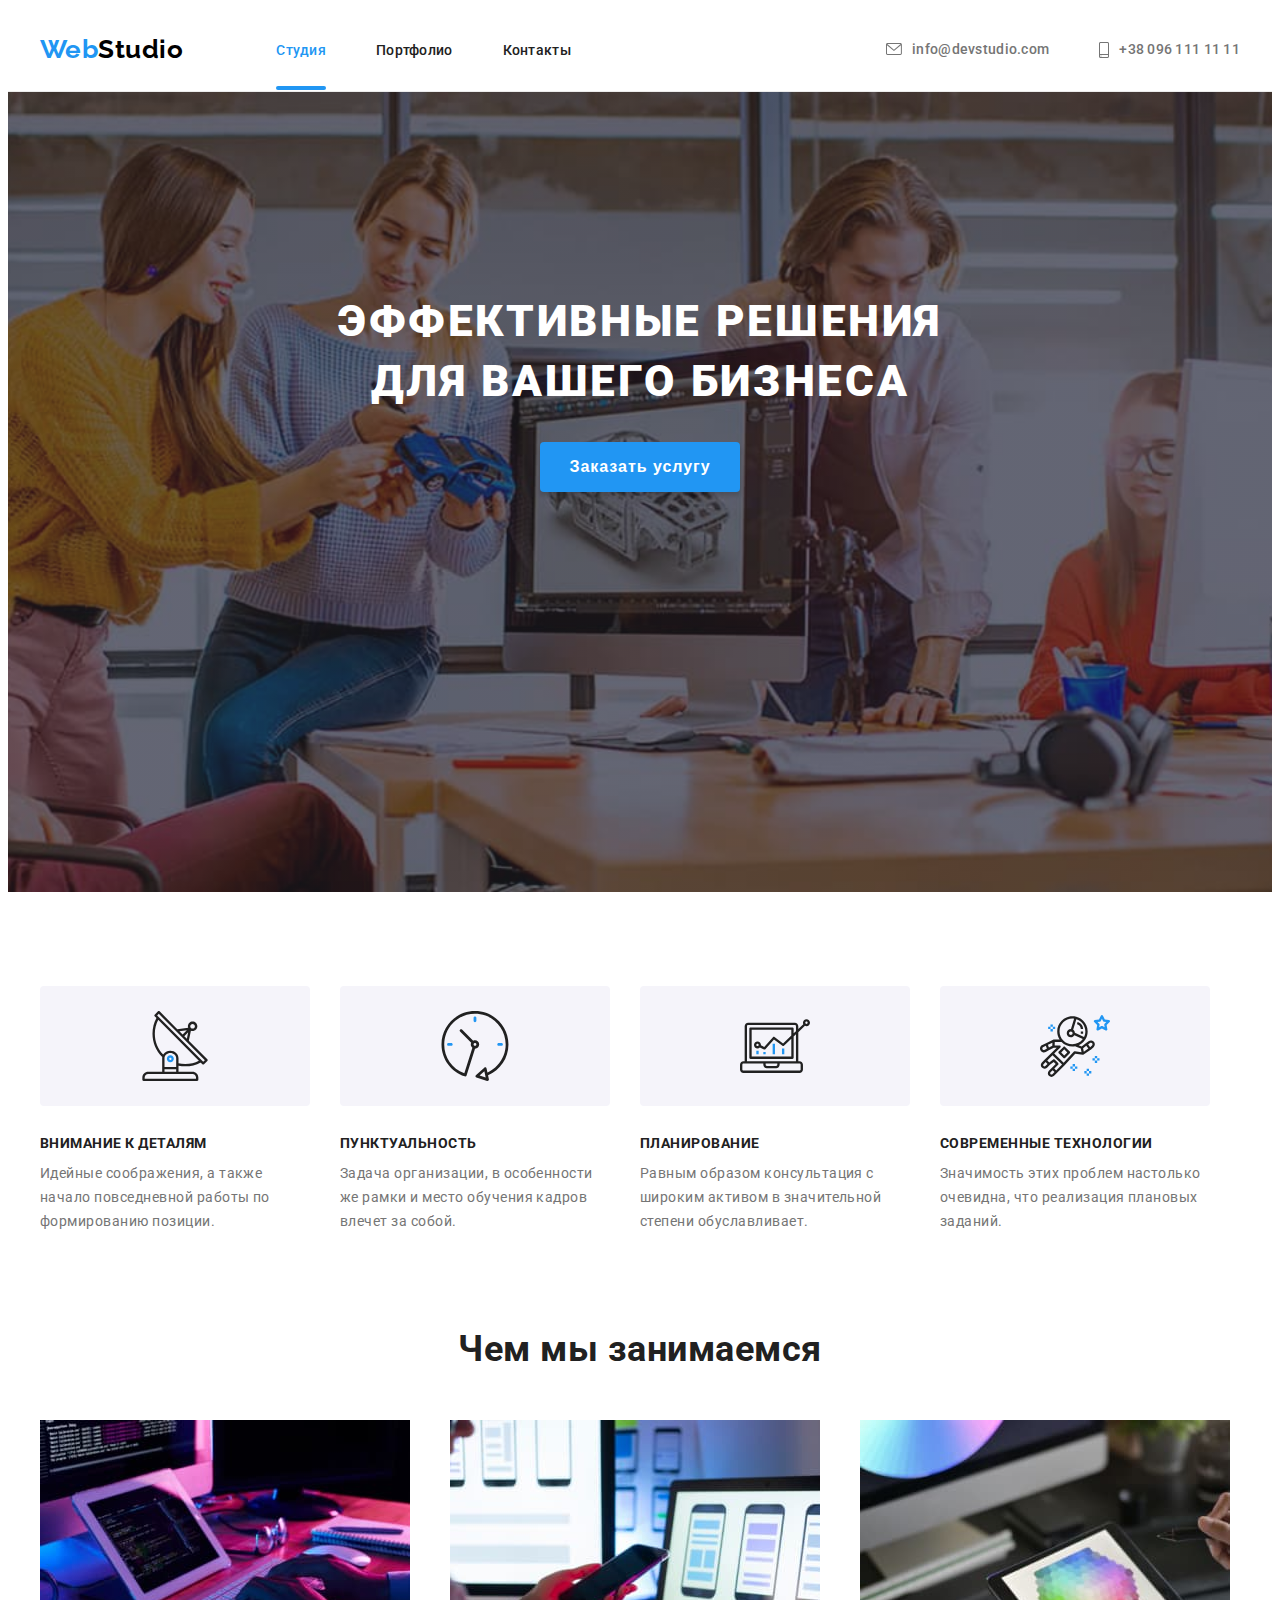
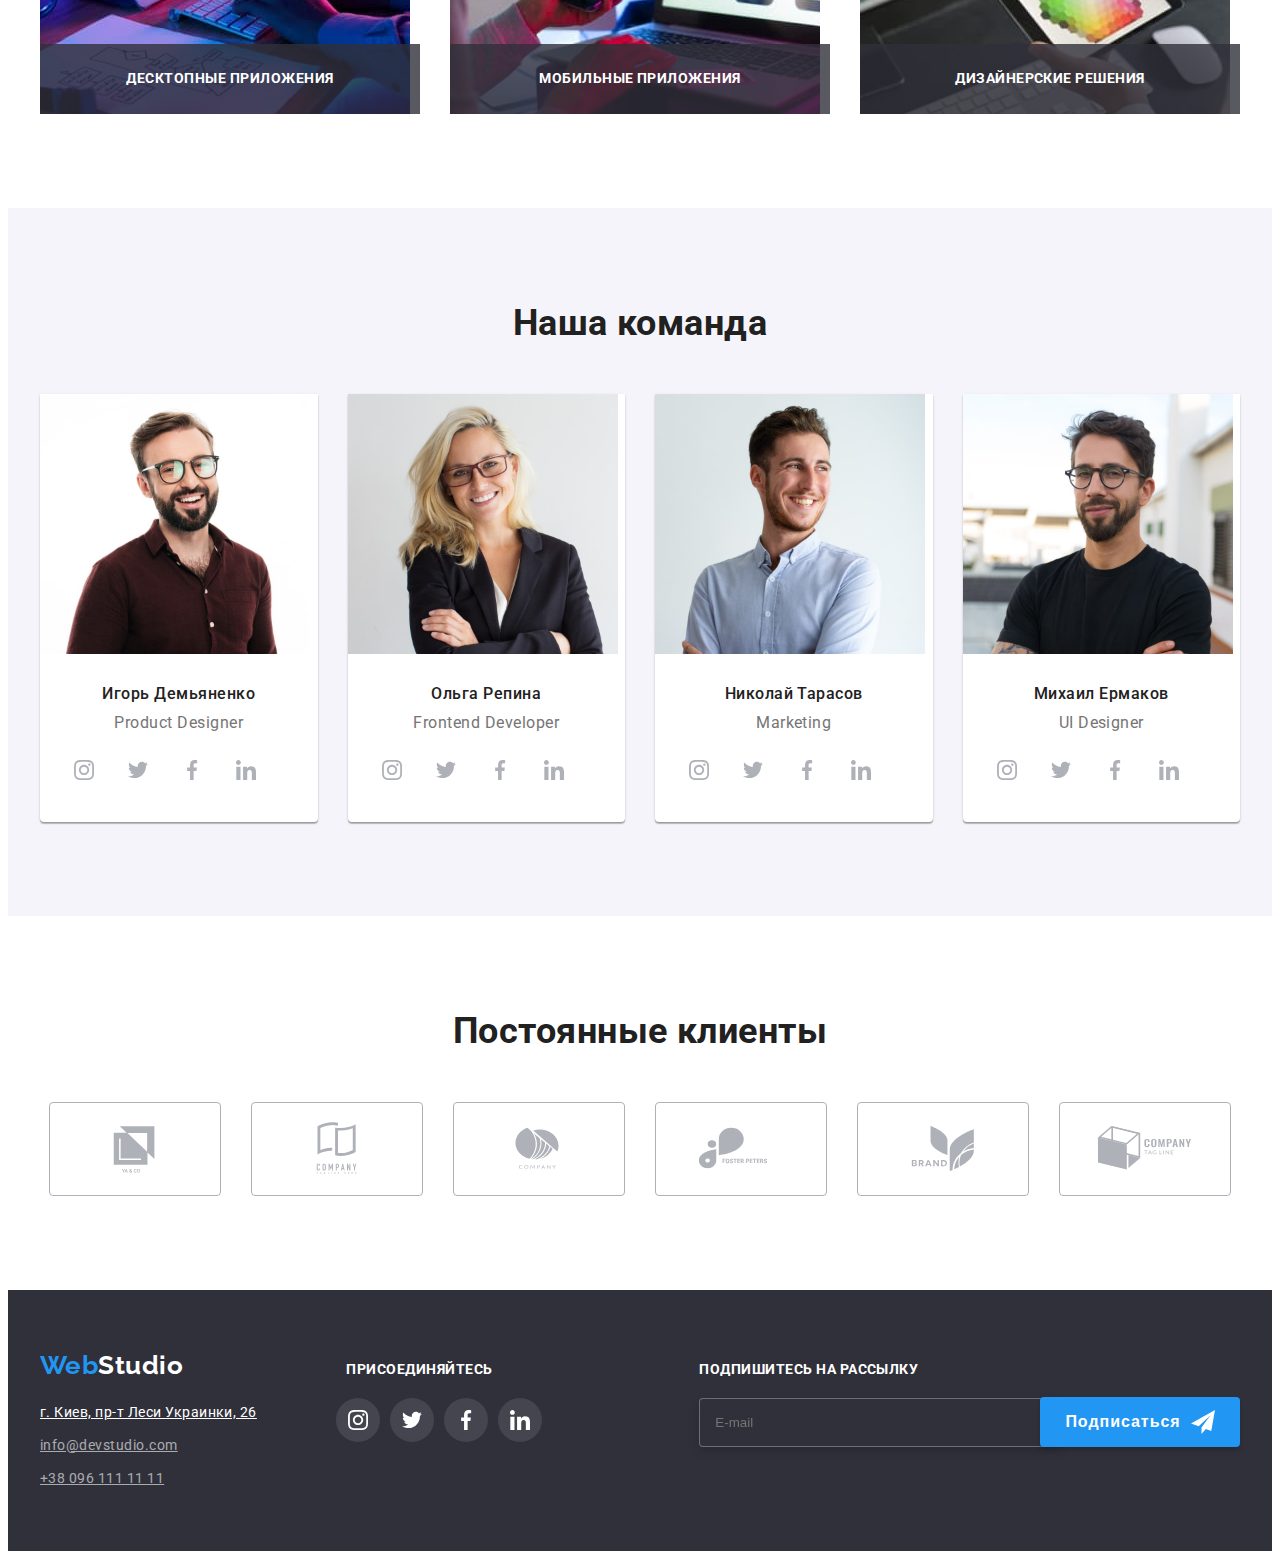
==== commit c06a2d5f: "Add BEM for first page" ====
--- a/index.html
+++ b/index.html
@@ -31,17 +31,17 @@
                 </ul>
             </nav>
             
-            <ul class="header-contacts-list list">
-                <li class="header-contacts-item">
-                    <a class="header-contacts-link link" href="mailto:info@devstudio.com">
-                        <svg class="header-cont-icon">
+            <ul class="contacts-list list">
+                <li class="contacts-list__item">
+                    <a class="contacts-list__link link" href="mailto:info@devstudio.com">
+                        <svg class="contacts-list__icon">
                             <use href="./image/symbol-defs.svg#icon-envelope"></use>
                         </svg>
                         info@devstudio.com</a>
                     </li>
-                <li class="header-contacts-item">
-                    <a class="header-contacts-link link" href="tel:+380961111111">
-                        <svg class="header-cont-icon header-cont-tel">
+                <li class="contacts-list__item">
+                    <a class="contacts-list__link link" href="tel:+380961111111">
+                        <svg class="contacts-list__icon contacts-list__tel">
                             <use href="./image/symbol-defs.svg#icon-smartphone"></use>
                         </svg>
                         +38 096 111 11 11</a>
@@ -64,42 +64,42 @@
             <ul class="feature-list list">
                 <li class="feature-list__item">
                     <div class="feature-list__icon-fon">
-                    <svg class="feature-list__icon">
-                        <use href="./image/symbol-defs.svg#icon-antenna"></use>
-                    </svg>
+                        <svg class="feature-list__icon">
+                            <use href="./image/symbol-defs.svg#icon-antenna"></use>
+                        </svg>
                     </div>
                     <h3 class="feature-list__title">Внимание к деталям</h3>
-                    <p class="feature-list__item-text">Идейные соображения, а также начало повседневной работы по формированию позиции.</p>
+                    <p class="feature-list__text">Идейные соображения, а также начало повседневной работы по формированию позиции.</p>
                 </li>
 
                 <li class="feature-list__item">
                     <div class="feature-list__icon-fon">
-                    <svg class="feature-list__icon">
-                        <use href="./image/symbol-defs.svg#icon-clock"></use>
-                    </svg>
+                        <svg class="feature-list__icon">
+                            <use href="./image/symbol-defs.svg#icon-clock"></use>
+                        </svg>
                     </div>
                     <h3 class="feature-list__title">Пунктуальность</h3>
-                    <p class="feature-list__item-text"> Задача организации, в особенности же рамки и место обучения кадров влечет за собой.</p>
+                    <p class="feature-list__text"> Задача организации, в особенности же рамки и место обучения кадров влечет за собой.</p>
                 </li>
 
                 <li class="feature-list__item">
                     <div class="feature-list__icon-fon">
-                    <svg class="feature-list__icon">
-                        <use href="./image/symbol-defs.svg#icon-diagram"></use>
-                    </svg>
+                        <svg class="feature-list__icon">
+                            <use href="./image/symbol-defs.svg#icon-diagram"></use>
+                        </svg>
                     </div>
                     <h3 class="feature-list__title">Планирование</h3>
-                    <p class="feature-list__item-text">Равным образом консультация с широким активом в значительной степени обуславливает.
+                    <p class="feature-list__text">Равным образом консультация с широким активом в значительной степени обуславливает.
                 </li>
 
                 <li class="feature-list__item">
                     <div class="feature-list__icon-fon">
-                    <svg class="feature-list__icon">
-                        <use href="./image/symbol-defs.svg#icon-astronaut"></use>
-                    </svg>
+                        <svg class="feature-list__icon">
+                            <use href="./image/symbol-defs.svg#icon-astronaut"></use>
+                        </svg>
                     </div>
                     <h3 class="feature-list__title">Современные технологии</h3>
-                    <p class="feature-list__item-text">Значимость этих проблем настолько очевидна, что реализация плановых заданий.
+                    <p class="feature-list__text">Значимость этих проблем настолько очевидна, что реализация плановых заданий.
                 </li>
             </ul>
             </div>
@@ -113,21 +113,21 @@
                     <li class="about-list__item">
                         <img src="./image/img_stryctyr.jpg" alt="Десктопные приложения" width="370">
                     <div class="about-list__specialization">
-                        <h3 class="about-list__specialization-title">Десктопные приложения</h3>
+                        <h3 class="third-title">Десктопные приложения</h3>
                     </div>
                     </li>
 
                     <li class="about-list__item">
                         <img src="./image/box_2.jpg" alt="Мобильные приложения" width="370">
                     <div class="about-list__specialization">
-                        <h3 class="about-list__specialization-title">Мобильные приложения</h3>
+                        <h3 class="third-title">Мобильные приложения</h3>
                     </div>
                     </li>
 
                     <li class="about-list__item">
                         <img src="./image/tablet.jpg" alt="Дизайнерские решения" width="370">
                     <div class="about-list__specialization">
-                        <h3 class="about-list__specialization-title">Дизайнерские решения</h3>
+                        <h3 class="third-title">Дизайнерские решения</h3>
                     </div>
                     </li>
                 </ul>
@@ -139,72 +139,72 @@
             <div class="conteiner">
                 <h2 class="secondary-title">Наша команда</h2>
                 <ul class="team-list list">
-                    <li class="team-item">
+                    <li class="team-list__item">
                         <img src="./image/product_designer.jpg" alt="Игорь Демьяненко" width="270">
-                            <div class="team-list-conteiner">
-                                <h3 class="team-item-name">Игорь Демьяненко</h3>
-                                <p class="team-item-text" lang="en">Product Designer</p>
-                                <ul class="team-sotial-link list">
-                                    <li class="sotial-item">
-                                        <a class="social-link link" href="">
-                                        <svg class="social-icon"> <use href="./image/symbol-defs.svg#icon-instagram"></use></svg>
-                                        </a>
-                                    </li>
-
-                                    <li class="sotial-item">
-                                        <a class="social-link link" href="">
-                                        <svg class="social-icon"> <use href="./image/symbol-defs.svg#icon-twitter"></use></svg>
-                                        </a>
-                                    </li>
-
-                                    <li class="sotial-item">
-                                        <a class="social-link link" href="">
-                                        <svg class="social-icon"> <use href="./image/symbol-defs.svg#icon-facebook"></use></svg>
-                                        </a>
-                                    </li>
-
-                                    <li class="sotial-item">
-                                        <a class="social-link link" href="">
-                                        <svg class="social-icon"> <use href="./image/symbol-defs.svg#icon-linkedin"></use></svg>
+                            <div class="team-conteiner">
+                                <h3 class="team-conteiner__name">Игорь Демьяненко</h3>
+                                <p class="team-conteiner__text" lang="en">Product Designer</p>
+                                <ul class="sotial-list list">
+                                    <li class="sotial-list__item">
+                                        <a class="social-list__link link" href="">
+                                        <svg class="social-list__icon"> <use href="./image/symbol-defs.svg#icon-instagram"></use></svg>
+                                        </a>
+                                    </li>
+
+                                    <li class="sotial-list__item">
+                                        <a class="social-list__link link" href="">
+                                        <svg class="social-list__icon"> <use href="./image/symbol-defs.svg#icon-twitter"></use></svg>
+                                        </a>
+                                    </li>
+
+                                    <li class="sotial-list__item">
+                                        <a class="social-list__link link" href="">
+                                        <svg class="social-list__icon"> <use href="./image/symbol-defs.svg#icon-facebook"></use></svg>
+                                        </a>
+                                    </li>
+
+                                    <li class="sotial-list__item">
+                                        <a class="social-list__link link" href="">
+                                        <svg class="social-list__icon"> <use href="./image/symbol-defs.svg#icon-linkedin"></use></svg>
                                         </a>
                                     </li>
                                 </ul>
                             </div> 
                     </li>
 
-                    <li class="team-item">
+                    <li class="team-list__item">
                         <img src="./image/frontend_developer.jpg" alt="Ольга Репина" width="270">
-                            <div class="team-list-conteiner">
-                                <h3 class="team-item-name">Ольга Репина</h3>
-                                <p class="team-item-text" lang="en">Frontend Developer</p>
-                                <ul class="team-sotial-link list">
-                                    <li class="sotial-item">
-                                        <a class="social-link link" href="">
-                                            <svg class="social-icon">
+                            <div class="team-conteiner">
+                                <h3 class="team-conteiner__name">Ольга Репина</h3>
+                                <p class="team-conteiner__text" lang="en">Frontend Developer</p>
+                                <ul class="sotial-list list">
+                                    <li class="sotial-list__item">
+                                        <a class="social-list__link link" href="">
+                                            <svg class="social-list__icon">
                                                 <use href="./image/symbol-defs.svg#icon-instagram"></use>
                                             </svg>
                                         </a>
                                     </li>
                                 
-                                    <li class="sotial-item">
-                                        <a class="social-link link" href="">
-                                            <svg class="social-icon">
+                                    <li class="sotial-list__item">
+                                        <a class="social-list__link link" href="">
+                                            <svg class="social-list__icon">
                                                 <use href="./image/symbol-defs.svg#icon-twitter"></use>
                                             </svg>
                                         </a>
                                     </li>
                                 
-                                    <li class="sotial-item">
-                                        <a class="social-link link" href="">
-                                            <svg class="social-icon">
+                                    <li class="sotial-list__item">
+                                        <a class="social-list__link link" href="">
+                                            <svg class="social-list__icon">
                                                 <use href="./image/symbol-defs.svg#icon-facebook"></use>
                                             </svg>
                                         </a>
                                     </li>
                                 
-                                    <li class="sotial-item">
-                                        <a class="social-link link" href="">
-                                            <svg class="social-icon">
+                                    <li class="sotial-list__item">
+                                        <a class="social-list__link link" href="">
+                                            <svg class="social-list__icon">
                                                 <use href="./image/symbol-defs.svg#icon-linkedin"></use>
                                             </svg>
                                         </a>
@@ -213,39 +213,39 @@
                             </div>
                     </li>
 
-                    <li class="team-item">
+                    <li class="team-list__item">
                         <img src="./image/marketing.jpg" alt="Николай Тарасов" width="270">
-                            <div class="team-list-conteiner">
-                                <h3 class="team-item-name">Николай Тарасов</h3>
-                                <p class="team-item-text" lang="en">Marketing</p>
-                                <ul class="team-sotial-link list">
-                                    <li class="sotial-item">
-                                        <a class="social-link link" href="">
-                                            <svg class="social-icon">
+                            <div class="team-conteiner">
+                                <h3 class="team-conteiner__name">Николай Тарасов</h3>
+                                <p class="team-conteiner__text" lang="en">Marketing</p>
+                                <ul class="sotial-list list">
+                                    <li class="sotial-list__item">
+                                        <a class="social-list__link link" href="">
+                                            <svg class="social-list__icon">
                                                 <use href="./image/symbol-defs.svg#icon-instagram"></use>
                                             </svg>
                                         </a>
                                     </li>
                                 
-                                    <li class="sotial-item">
-                                        <a class="social-link link" href="">
-                                            <svg class="social-icon">
+                                    <li class="sotial-list__item">
+                                        <a class="social-list__link link" href="">
+                                            <svg class="social-list__icon">
                                                 <use href="./image/symbol-defs.svg#icon-twitter"></use>
                                             </svg>
                                         </a>
                                     </li>
                                 
-                                    <li class="sotial-item">
-                                        <a class="social-link link" href="">
-                                            <svg class="social-icon">
+                                    <li class="sotial-list__item">
+                                        <a class="social-list__link link" href="">
+                                            <svg class="social-list__icon">
                                                 <use href="./image/symbol-defs.svg#icon-facebook"></use>
                                             </svg>
                                         </a>
                                     </li>
                                 
-                                    <li class="sotial-item">
-                                        <a class="social-link link" href="">
-                                            <svg class="social-icon">
+                                    <li class="sotial-list__item">
+                                        <a class="social-list__link link" href="">
+                                            <svg class="social-list__icon">
                                                 <use href="./image/symbol-defs.svg#icon-linkedin"></use>
                                             </svg>
                                         </a>
@@ -254,39 +254,39 @@
                             </div>
                     </li>
 
-                    <li class="team-item">
+                    <li class="team-list__item">
                         <img src="./image/ui_designer.jpg" alt="Михаил Ермаков" width="270">
-                            <div class="team-list-conteiner">
-                                <h3 class="team-item-name">Михаил Ермаков</h3>
-                                <p class="team-item-text" lang="en">UI Designer</p>
-                                <ul class="team-sotial-link list">
-                                    <li class="sotial-item">
-                                        <a class="social-link link" href="">
-                                            <svg class="social-icon">
+                            <div class="team-conteiner">
+                                <h3 class="team-conteiner__name">Михаил Ермаков</h3>
+                                <p class="team-conteiner__text" lang="en">UI Designer</p>
+                                <ul class="sotial-list list">
+                                    <li class="sotial-list__item">
+                                        <a class="social-list__link link" href="">
+                                            <svg class="social-list__icon">
                                                 <use href="./image/symbol-defs.svg#icon-instagram"></use>
                                             </svg>
                                         </a>
                                     </li>
                                 
-                                    <li class="sotial-item">
-                                        <a class="social-link link" href="">
-                                            <svg class="social-icon">
+                                    <li class="sotial-list__item">
+                                        <a class="social-list__link link" href="">
+                                            <svg class="social-list__icon">
                                                 <use href="./image/symbol-defs.svg#icon-twitter"></use>
                                             </svg>
                                         </a>
                                     </li>
                                 
-                                    <li class="sotial-item">
-                                        <a class="social-link link" href="">
-                                            <svg class="social-icon">
+                                    <li class="sotial-list__item">
+                                        <a class="social-list__link link" href="">
+                                            <svg class="social-list__icon">
                                                 <use href="./image/symbol-defs.svg#icon-facebook"></use>
                                             </svg>
                                         </a>
                                     </li>
                                 
-                                    <li class="sotial-item">
-                                        <a class="social-link link" href="">
-                                            <svg class="social-icon">
+                                    <li class="sotial-list__item">
+                                        <a class="social-list__link link" href="">
+                                            <svg class="social-list__icon">
                                                 <use href="./image/symbol-defs.svg#icon-linkedin"></use>
                                             </svg>
                                         </a>
@@ -358,50 +358,50 @@
 
     <!--Футер-->
     <footer class="footer">
-        <div class="conteiner footer-conteiner">
+        <div class="conteiner footer__conteiner">
             
                 <div class="footer-nav">
                     <a class="logo link footer-logo" href="/"> 
-                        <span class="color-logo">Web</span><span class="footer-logo-customization">Studio</span></a>
+                        <span class="logo__text">Web</span><span class="footer-logo__customization">Studio</span></a>
                     <address class="footer-adress">
                     <ul class="adress-list list">
-                        <li class="adress-link-item"> <a class="adress-city list" href="">г. Киев, пр-т Леси Украинки, 26</a></li>
-                        <li class="adress-link-item"> <a class="adress-link" href="mailto:info@devstudio.com">info@devstudio.com</a></li>
-                        <li class="adress-link-item"> <a class="adress-link" href="tel:+380961111111">+38 096 111 11 11</a></li>
+                        <li class="adress-list__item"> <a class="adress-list__city list" href="">г. Киев, пр-т Леси Украинки, 26</a></li>
+                        <li class="adress-list__item"> <a class="adress-list__link" href="mailto:info@devstudio.com">info@devstudio.com</a></li>
+                        <li class="adress-list__item"> <a class="adress-list__link" href="tel:+380961111111">+38 096 111 11 11</a></li>
                     </ul>
                     </address>
                 </div>
 
                 <div class="footer-links">
-                    <h2 class="our-links-text">присоединяйтесь</h2>
-                    <ul class="our-sotial-list list">
-                        <li class="our-sotial-item sotial-item">
-                            <a class="social-link our-sotial-link link" href="">
-                                <svg class="social-icon our-sotial-icon">
+                    <h2 class="third-title footer-links__text">присоединяйтесь</h2>
+                    <ul class="sotial-list footer-sotial-list list">
+                        <li class="sotial-list__item">
+                            <a class="social-list__link footer-sotial-list__link link" href="">
+                                <svg class="social-list__icon footer-sotial-list__icon">
                                     <use href="./image/symbol-defs.svg#icon-instagram"></use>
                                 </svg>
                             </a>
                         </li>
                 
-                        <li class="sotial-item">
-                            <a class="social-link our-sotial-link link" href="">
-                                <svg class="social-icon our-sotial-icon">
+                        <li class="sotial-list__item sotial-item">
+                            <a class="social-list__link footer-sotial-list__link link" href="">
+                                <svg class="social-list__icon footer-sotial-list__icon">
                                     <use href="./image/symbol-defs.svg#icon-twitter"></use>
                                 </svg>
                             </a>
                         </li>
                 
-                        <li class="sotial-item">
-                            <a class="social-link our-sotial-link link" href="">
-                                <svg class="social-icon our-sotial-icon">
+                        <li class="sotial-list__item sotial-item">
+                            <a class="social-list__link footer-sotial-list__link link" href="">
+                                <svg class="social-list__icon footer-sotial-list__icon">
                                     <use href="./image/symbol-defs.svg#icon-facebook"></use>
                                 </svg>
                             </a>
                         </li>
                 
-                        <li class="sotial-item">
-                            <a class="social-link our-sotial-link link" href="">
-                                <svg class="social-icon our-sotial-icon">
+                        <li class="sotial-list__item sotial-item">
+                            <a class="social-list__link footer-sotial-list__link link" href="">
+                                <svg class="social-list__icon footer-sotial-list__icon">
                                     <use href="./image/symbol-defs.svg#icon-linkedin"></use>
                                 </svg>
                             </a>
@@ -412,14 +412,14 @@
                 <div class="footer-form-btn">
                
                     <form action="" class="footer-form">   
-                        <label class="our-links-text">Подпишитесь на рассылку
-                        <input class="footer-form-input" 
+                        <label class="third-title footer-links__text">Подпишитесь на рассылку
+                        <input class="footer-form__input" 
                         type="email" name="email" 
                         placeholder="E-mail" />
                         </label>         
                         <div class="footer-btn-tumb">
                         <button type="submit" class="btn btn-footer">Подписаться
-                            <svg class="footer-btn-icon">
+                            <svg class="btn-footer__icon">
                                 <use href="./image/symbol-defs.svg#icon-icon-send">
                                 </use>
                             </svg>
--- a/CSS/main.min.css
+++ b/CSS/main.min.css
@@ -1,2 +1,2 @@
-:root{--primary-title-color: #ffffff;--secondary-title-color: #212121;--third-title-color: #757575;--primary-text-color: #757575;--secondary-text-color: #212121;--acsent-color: #2196f3;--header-text-color: #212121;--icon-color: #afb1b8}body{font-family:'Roboto', sans-serif;letter-spacing:0.03em;background-color:#ffffff}input{padding:0px;margin:0px}.link{text-decoration:none}.list{list-style:none}p,h1,h2,h3,h4,h5,h6{margin:0}ul{margin:0;padding-left:0}img{display:block;max-width:100%;height:auto}.checkbox{position:absolute;width:1px;height:1px;margin:-1px;border:0;padding:0;clip:rect(0 0 0 0);overflow:hidden}.conteiner{width:1200px;margin:0 auto;padding-left:15px;padding-right:15px}.section{margin:0 auto;padding-top:47px;padding-bottom:47px}.secondary-title{font-weight:700;font-size:36px;line-height:42px;text-align:center;padding-bottom:50px;color:var(--secondary-title-color)}.btn{font-weight:700;font-size:16px;line-height:1.87;letter-spacing:0.06em;color:#ffffff;background:var(--acsent-color);box-shadow:0px 4px 4px rgba(0,0,0,0.15);border-radius:4px;cursor:pointer;width:200px;height:50px;display:flex;justify-content:center;align-items:center}.backdrop{position:fixed;top:0;left:0;width:100%;height:100%;background-color:rgba(0,0,0,0.2);opacity:1;transition:opacity 250ms cubic-bezier(0.4, 0, 0.2, 1)}.backdrop.is-hidden{opacity:0;pointer-events:none}.backdrop.is-hidden-modal{transform:translate(-50%, -50%) scale(0.9)}.modal{position:absolute;top:50%;left:50%;width:528px;box-sizing:border-box;padding:40px;border-radius:4px;background:#ffffff;box-shadow:0px 1px 3px rgba(0,0,0,0.12),0px 1px 1px rgba(0,0,0,0.14),0px 2px 1px rgba(0,0,0,0.2);transform:translate(-50%, -50%) scale(1);transition:transform 2500ms cubic-bezier(0.4, 0, 0.2, 1)}.modal-btn{position:absolute;top:8px;right:8px;display:flex;justify-content:center;align-items:center;width:30px;height:30px;border-radius:50%;background:#ffffff;border:1px solid rgba(0,0,0,0.1);transition:transform 250ms cubic-bezier(0.4, 0, 0.2, 1)}.modal-icon-close{width:18px;height:18px;fill:black}.modal-icon-close :hover{fill:var(--acsent-color);transition:transform 250ms cubic-bezier(0.4, 0, 0.2, 1)}.input-image{margin-bottom:10px}.input-position-name{position:relative;margin-top:4px}.input-icon-name{position:absolute;top:50%;left:12px;width:18px;height:18px;fill:black;transform:translateY(-50%);transition:transform 2500ms cubic-bezier(0.4, 0, 0.2, 1)}.input-position-tel{position:relative;margin-top:4px}.input-position-email{position:relative;margin-top:4px}.form-title{font-weight:700px;font-size:20px;line-height:1.15;text-align:center;color:var(--secondary-title-color);margin-bottom:12px}.input-name{font-size:12px;line-height:1.16;color:var(--primary-text-color);letter-spacing:0.01em}.form-input{width:100%;height:40px;padding-left:42px;border:1px solid rgba(33,33,33,0.2);border-radius:4px;outline:none;transition:border-color 250ms cubic-bezier(0.4, 0, 0.2, 1)}.form-input :focus{border:1px solid var(--acsent-color)}.form-input:focus+.input-icon-name{fill:var(--acsent-color)}textarea ::placeholder{color:rgba(117,117,117,0.5)}textarea :focus{border:1px solid var(--acsent-color)}.form-text{width:100%;height:120px;padding-left:16px;padding-right:16px;padding-top:12px;padding-bottom:12px;resize:none;margin-top:4px;margin-bottom:20px;border:1px solid rgba(33,33,33,0.2);border-radius:4px;outline:none}.box-btn-form{display:flex;flex-direction:column}.check-icon-text{font-size:14px;line-height:1.71;color:var(--primary-text-color);display:flex;align-items:center;justify-content:center}.check-icon-text span{width:16px;height:15px;margin-right:7px;border:2px solid #212121;border-radius:2px;display:flex;align-items:center;justify-content:center}.check-icon{fill:transparent}.link-contract{color:var(--acsent-color);text-decoration:underline;margin-left:5px}.checkbox:checked+.check-icon-text span{background-color:var(--acsent-color);border:none}.checkbox:checked+.check-icon-text .check-icon{fill:#ffffff}.checkbox-btn{margin-top:30px;margin-left:auto;margin-right:auto;border:none}.header{margin:0 auto;border-bottom:1px solid #ececec}.logo{font-family:Raleway;font-weight:700;font-size:26px;line-height:1.19;color:#000000;margin-right:93px}.logo__text{color:var(--acsent-color)}.conteiner__head{display:flex;align-items:center}.navigation{display:flex;align-items:center}.header-list{display:flex;padding-top:32px;padding-bottom:32px}.header-list__item:not(:last-child){margin-right:50px}.header-list__link{position:relative;font-weight:500;font-size:14px;line-height:1.14;letter-spacing:0.02em;color:var(--header-text-color);padding-bottom:32px;padding-top:32px;transition:color 250ms cubic-bezier(0.4, 0, 0.2, 1)}.header-list__link:hover,.header-list__link:focus{color:var(--acsent-color)}.header-list__link .current::after{content:'';position:absolute;bottom:0;left:0;width:100%;height:4px;border-radius:2px;background-color:var(--acsent-color)}.header-list .link.current{color:var(--acsent-color)}.header-contacts-list{display:flex;margin-left:auto;align-items:center}.header-contacts-item:not(:last-child){margin-right:50px}.header-contacts-link{display:flex;justify-content:center;align-items:center;font-weight:500;font-size:14px;line-height:1.14;letter-spacing:0.02em;color:var(--third-title-color);padding-bottom:32px;padding-top:32px;transition:color 250ms cubic-bezier(0.4, 0, 0.2, 1)}.header-contacts-link:hover .header-cont-icon,.header-contacts-link:focus .header-cont-icon{color:var(--acsent-color);fill:var(--acsent-color)}.header-cont-icon{width:16px;height:12px;margin-right:10px;fill:var(--third-title-color)}.header-cont-tel{width:10px;height:16px}.hero{background-color:#2f303a;height:600px;max-width:1600px;margin:0 auto;padding-top:200px;background-image:linear-gradient(to right, rgba(47,48,58,0.4), rgba(47,48,58,0.4)),url("../image/img-hero.jpg");background-size:cover;background-position:center;background-repeat:no-repeat}.hero__title{font-weight:900;font-size:44px;line-height:1.36;text-align:center;letter-spacing:0.06em;text-transform:uppercase;color:var(--primary-title-color);margin-bottom:30px}.hero__btn{margin:0 auto;border:none}.hero__btn :hover{background:#188ce8}.feature{padding-top:94px}.feature-list{display:flex;margin-left:-30px}.feature-list__item{margin-left:30px}.feature-list__icon-fon{display:flex;margin-left:auto;margin-right:auto;background-color:#f5f4fa;width:270px;height:120px;margin-bottom:30px;border-radius:4px;align-items:center;justify-content:center}.feature-list__icon{width:70px;height:70px}.feature-list__title{font-weight:700;font-size:14px;line-height:1.14;text-transform:uppercase;color:var(--secondary-title-color)}.feature-list__item-text{font-size:14px;line-height:1.71;color:var(--primary-text-color);width:270px;padding-top:10px}.inv{display:none}.about{padding-bottom:94px}.about-list{display:flex;margin-left:-30px}.about-list__item{position:relative;flex-basis:calc(100% / 3 - 30px);margin-left:30px}.about-list__specialization{position:absolute;bottom:0;left:0;display:flex;justify-content:center;align-items:center;width:100%;height:70px;background-color:rgba(47,48,58,0.8)}.about-list__specialization-title{font-weight:700;font-size:14px;line-height:1.14;text-transform:uppercase;color:var(--primary-title-color)}.team{background-color:#f5f4fa;padding-bottom:94px;padding-top:94px}.team-list{display:flex;margin-left:-30px}.team-item{flex-basis:calc(100% / 4 - 30px);margin-left:30px;background-color:#ffffff;box-shadow:0px 1px 3px rgba(0,0,0,0.12),0px 1px 1px rgba(0,0,0,0.14),0px 2px 1px rgba(0,0,0,0.2);border-radius:0px 0px 4px 4px}.team-list-conteiner{padding-top:30px;padding-bottom:30px}.team-item-name{font-weight:500;font-size:16px;line-height:1.19;text-align:center;color:var(--secondary-title-color);margin-bottom:10px}.team-item-text{font-size:16px;line-height:1.19;text-align:center;color:var(--primary-text-color);margin-bottom:16px}.team-sotial-link{display:flex;margin-left:-10px;justify-content:center;width:270px}.sotial-item{width:44px;height:44px}.social-link{width:100%;height:100%;background-color:#ffffff;border-radius:50%;display:flex;justify-content:center;align-items:center;transition:background-color 250ms cubic-bezier(0.4, 0, 0.2, 1)}.social-link:hover,.social-link:focus{background-color:var(--acsent-color)}.sotial-item+.sotial-item{margin-left:10px}.social-icon{width:20px;height:20px;fill:var(--icon-color)}.social-link:hover .social-icon,.social-link:focus .social-icon{fill:#ffffff}.customers{padding-top:94px;padding-bottom:94px}.customers-list{display:flex;justify-content:center;align-items:center}.customers-list__link{width:170px;height:92px;display:flex;justify-content:center;align-items:center;border:1px solid var(--icon-color);border-radius:4px;fill:var(--icon-color);transition:fill 250ms cubic-bezier(0.4, 0, 0.2, 1)}.customers-list__link:hover,.customers-list__link:focus{fill:var(--acsent-color);border:1px solid var(--acsent-color)}.customers-list__item+.customers-list__item{margin-left:30px}.customer-list__icon{width:106px;height:60px}.categories{padding-top:94px}.categories-list{display:flex;margin-bottom:50px;justify-content:center}.categories-item{margin-left:8px}.categories-btn{border-radius:4px;background-color:#f5f4fa;columns:var(--secondary-title-color);font-style:normal;font-weight:500;font-size:16px;line-height:1.62;text-align:center;cursor:pointer;border:0px;padding-left:22px;padding-right:22px;padding-top:6px;padding-bottom:6px;transition:color 250ms cubic-bezier(0.4, 0, 0.2, 1),background-color 250ms cubic-bezier(0.4, 0, 0.2, 1),box-shadow 250ms cubic-bezier(0.4, 0, 0.2, 1)}.categories-btn-acsent:hover,.categories-btn-acsent:focus{background-color:var(--acsent-color);color:#ffffff;box-shadow:0px 3px 1px rgba(0,0,0,0.1),0px 1px 2px rgba(0,0,0,0.08),0px 2px 2px rgba(0,0,0,0.12)}.categories-projects{display:flex;flex-wrap:wrap;margin-left:-30px;margin-top:-30px}.projects-list{flex-basis:calc(100% / 3 - 30px);margin-left:30px;margin-top:30px;transition:box-shadow 250ms cubic-bezier(0.4, 0, 0.2, 1)}.projects-list:hover,.projects-list:focus{box-shadow:0px 1px 1px rgba(0,0,0,0.12),0px 4px 4px rgba(0,0,0,0.06),1px 4px 6px rgba(0,0,0,0.16)}.projects-link-conteiner{padding-top:20px;padding-bottom:20px;padding-left:24px;border:1px solid #eeeeee}.projects-title{font-weight:700;font-size:18px;line-height:2;letter-spacing:0.06em;color:var(--secondary-title-color);margin-bottom:4px}.projects-type{font-weight:400;font-size:16px;line-height:1.87;color:var(--primary-text-color)}.projects-link:hover .projects-fon{transform:translateY(0%)}.project-box{position:relative;overflow:hidden}.projects-fon{position:absolute;top:0;left:0;display:flex;height:100%;width:100%;align-items:center;background-color:rgba(33,150,243,0.9);transform:translateY(100%);transition:transform 250ms cubic-bezier(0.4, 0, 0.2, 1)}.projects-fon-text{font-size:18px;line-height:1.56;color:var(--primary-title-color);padding-left:24px;padding-right:24px}.footer{background-color:#2f303a;padding-top:60px;padding-bottom:60px}.footer-adress{width:231px}.footer-conteiner{display:flex}.footer-nav{display:flex;flex-direction:column}.footer-logo{display:block;margin-bottom:20px}.adress-list{text-decoration:none;font-family:'Roboto', sans-serif;font-style:normal}.adress-link-item:not(:last-child){margin-bottom:9px}.adress-city{font-size:14px;line-height:1.71;color:#ffffff;transition:color 250ms cubic-bezier(0.4, 0, 0.2, 1)}.adress-link{font-size:14px;line-height:1.71;color:rgba(255,255,255,0.6);transition:color 250ms cubic-bezier(0.4, 0, 0.2, 1)}.adress-link :focus,.adress-link :hover{color:var(--acsent-color)}.footer-logo-customization{color:var(--primary-title-color)}.our-links-text{font-weight:700;font-size:14px;line-height:1.14;letter-spacing:0.03em;text-transform:uppercase;color:var(--primary-title-color);margin-bottom:20px}.footer-links{margin-left:70px;padding-top:12px}.our-sotial-list{display:flex;justify-content:center}.our-sotial-icon{fill:#ffffff}.our-sotial-link{background-color:rgba(255,255,255,0.1)}.footer-form{display:flex}.footer-form-input{width:100%;border:1px solid rgba(255,255,255,0.3);filter:drop-shadow(0px 4px 4px rgba(0,0,0,0.15));border-radius:4px;padding:16px 15px;margin-top:20px;background-color:#2f303a}.footer-form-btn{padding-top:12px;margin-left:93px;width:570px}.footer-btn-tumb{position:relative;border:0px;margin-left:12px;height:50px;padding-top:35px}.btn-footer{position:relative;border:none}.footer-btn-icon{width:24px;height:24px;margin-left:10px;fill:#ffffff}
+:root{--primary-title-color: #ffffff;--secondary-title-color: #212121;--third-title-color: #ffffff;--primary-text-color: #757575;--secondary-text-color: #212121;--acsent-color: #2196f3;--header-text-color: #212121;--icon-color: #afb1b8}body{font-family:'Roboto', sans-serif;letter-spacing:0.03em;background-color:#ffffff}input{padding:0px;margin:0px}.link{text-decoration:none}.list{list-style:none}p,h1,h2,h3,h4,h5,h6{margin:0}ul{margin:0;padding-left:0}img{display:block;max-width:100%;height:auto}.checkbox{position:absolute;width:1px;height:1px;margin:-1px;border:0;padding:0;clip:rect(0 0 0 0);overflow:hidden}.conteiner{width:1200px;margin:0 auto;padding-left:15px;padding-right:15px}.section{margin:0 auto;padding-top:47px;padding-bottom:47px}.secondary-title{font-weight:700;font-size:36px;line-height:42px;text-align:center;padding-bottom:50px;color:var(--secondary-title-color)}.third-title{font-weight:700;font-size:14px;line-height:1.14;text-transform:uppercase;color:var(--third-title-color)}.btn{font-weight:700;font-size:16px;line-height:1.87;letter-spacing:0.06em;color:#ffffff;background:var(--acsent-color);box-shadow:0px 4px 4px rgba(0,0,0,0.15);border-radius:4px;cursor:pointer;width:200px;height:50px;display:flex;justify-content:center;align-items:center}.backdrop{position:fixed;top:0;left:0;width:100%;height:100%;background-color:rgba(0,0,0,0.2);opacity:1;transition:opacity 250ms cubic-bezier(0.4, 0, 0.2, 1)}.backdrop.is-hidden{opacity:0;pointer-events:none}.backdrop.is-hidden-modal{transform:translate(-50%, -50%) scale(0.9)}.modal{position:absolute;top:50%;left:50%;width:528px;box-sizing:border-box;padding:40px;border-radius:4px;background:#ffffff;box-shadow:0px 1px 3px rgba(0,0,0,0.12),0px 1px 1px rgba(0,0,0,0.14),0px 2px 1px rgba(0,0,0,0.2);transform:translate(-50%, -50%) scale(1);transition:transform 2500ms cubic-bezier(0.4, 0, 0.2, 1)}.modal-btn{position:absolute;top:8px;right:8px;display:flex;justify-content:center;align-items:center;width:30px;height:30px;border-radius:50%;background:#ffffff;border:1px solid rgba(0,0,0,0.1);transition:transform 250ms cubic-bezier(0.4, 0, 0.2, 1)}.modal-icon-close{width:18px;height:18px;fill:black}.modal-icon-close :hover{fill:var(--acsent-color);transition:transform 250ms cubic-bezier(0.4, 0, 0.2, 1)}.input-image{margin-bottom:10px}.input-position-name{position:relative;margin-top:4px}.input-icon-name{position:absolute;top:50%;left:12px;width:18px;height:18px;fill:black;transform:translateY(-50%);transition:transform 2500ms cubic-bezier(0.4, 0, 0.2, 1)}.input-position-tel{position:relative;margin-top:4px}.input-position-email{position:relative;margin-top:4px}.form-title{font-weight:700px;font-size:20px;line-height:1.15;text-align:center;color:var(--secondary-title-color);margin-bottom:12px}.input-name{font-size:12px;line-height:1.16;color:var(--primary-text-color);letter-spacing:0.01em}.form-input{width:100%;height:40px;padding-left:42px;border:1px solid rgba(33,33,33,0.2);border-radius:4px;outline:none;transition:border-color 250ms cubic-bezier(0.4, 0, 0.2, 1)}.form-input :focus{border:1px solid var(--acsent-color)}.form-input:focus+.input-icon-name{fill:var(--acsent-color)}textarea ::placeholder{color:rgba(117,117,117,0.5)}textarea :focus{border:1px solid var(--acsent-color)}.form-text{width:100%;height:120px;padding-left:16px;padding-right:16px;padding-top:12px;padding-bottom:12px;resize:none;margin-top:4px;margin-bottom:20px;border:1px solid rgba(33,33,33,0.2);border-radius:4px;outline:none}.box-btn-form{display:flex;flex-direction:column}.check-icon-text{font-size:14px;line-height:1.71;color:var(--primary-text-color);display:flex;align-items:center;justify-content:center}.check-icon-text span{width:16px;height:15px;margin-right:7px;border:2px solid #212121;border-radius:2px;display:flex;align-items:center;justify-content:center}.check-icon{fill:transparent}.link-contract{color:var(--acsent-color);text-decoration:underline;margin-left:5px}.checkbox:checked+.check-icon-text span{background-color:var(--acsent-color);border:none}.checkbox:checked+.check-icon-text .check-icon{fill:#ffffff}.checkbox-btn{margin-top:30px;margin-left:auto;margin-right:auto;border:none}.sotial-list{display:flex;margin-left:-10px;justify-content:center;width:270px}.sotial-list__item{width:44px;height:44px}.social-list__link{width:100%;height:100%;background-color:#ffffff;border-radius:50%;display:flex;justify-content:center;align-items:center;transition:background-color 250ms cubic-bezier(0.4, 0, 0.2, 1)}.social-list__link:hover,.social-list__link:focus{background-color:var(--acsent-color)}.sotial-list__item+.sotial-list__item{margin-left:10px}.social-list__icon{width:20px;height:20px;fill:var(--icon-color)}.social-list__link:hover .social-list__icon,.social-list__link:focus .social-list__icon{fill:#ffffff}.header{margin:0 auto;border-bottom:1px solid #ececec}.conteiner__head{display:flex;align-items:center}.navigation{display:flex;align-items:center}.logo{font-family:Raleway;font-weight:700;font-size:26px;line-height:1.19;color:#000000;margin-right:93px}.logo__text{color:var(--acsent-color)}.header-list{display:flex;padding-top:32px;padding-bottom:32px}.header-list__item:not(:last-child){margin-right:50px}.header-list__link{position:relative;font-weight:500;font-size:14px;line-height:1.14;letter-spacing:0.02em;color:var(--header-text-color);padding-bottom:32px;padding-top:32px;transition:color 250ms cubic-bezier(0.4, 0, 0.2, 1)}.header-list__link:hover,.header-list__link:focus{color:var(--acsent-color)}.header-list .link.current{color:var(--acsent-color)}.current:after{content:'';position:absolute;bottom:0;left:0;width:100%;height:4px;border-radius:2px;background-color:var(--acsent-color)}.contacts-list{display:flex;margin-left:auto;align-items:center}.contacts-list__item:not(:last-child){margin-right:50px}.contacts-list__link{display:flex;justify-content:center;align-items:center;font-weight:500;font-size:14px;line-height:1.14;letter-spacing:0.02em;color:var(--primary-text-color);padding-bottom:32px;padding-top:32px;transition:color 250ms cubic-bezier(0.4, 0, 0.2, 1)}.contacts-list__link:hover .contacts-list__icon,.contacts-list__link:focus .contacts-list__icon{fill:var(--acsent-color)}.contacts-list__link:hover,.contacts-list__link:focus{color:var(--acsent-color)}.contacts-list__icon{width:16px;height:12px;margin-right:10px;fill:var(--primary-text-color)}.contacts-list__tel{width:10px;height:16px}.hero{background-color:#2f303a;height:600px;max-width:1600px;margin:0 auto;padding-top:200px;background-image:linear-gradient(to right, rgba(47,48,58,0.4), rgba(47,48,58,0.4)),url("../image/img-hero.jpg");background-size:cover;background-position:center;background-repeat:no-repeat}.hero__title{font-weight:900;font-size:44px;line-height:1.36;text-align:center;letter-spacing:0.06em;text-transform:uppercase;color:var(--primary-title-color);margin-bottom:30px}.hero__btn{margin:0 auto;border:none}.hero__btn :hover{background:#188ce8}.feature{padding-top:94px}.feature-list{display:flex;margin-left:-30px}.feature-list__item{margin-left:30px}.feature-list__icon-fon{display:flex;margin-left:auto;margin-right:auto;background-color:#f5f4fa;width:270px;height:120px;margin-bottom:30px;border-radius:4px;align-items:center;justify-content:center}.feature-list__icon{width:70px;height:70px}.feature-list__title{font-weight:700;font-size:14px;line-height:1.14;text-transform:uppercase;color:var(--secondary-title-color)}.feature-list__text{font-size:14px;line-height:1.71;color:var(--primary-text-color);width:270px;padding-top:10px}.inv{display:none}.about{padding-bottom:94px}.about-list{display:flex;margin-left:-30px}.about-list__item{position:relative;flex-basis:calc(100% / 3 - 30px);margin-left:30px}.about-list__specialization{position:absolute;bottom:0;left:0;display:flex;justify-content:center;align-items:center;width:100%;height:70px;background-color:rgba(47,48,58,0.8)}.team{background-color:#f5f4fa;padding-bottom:94px;padding-top:94px}.team-list{display:flex;margin-left:-30px}.team-list__item{flex-basis:calc(100% / 4 - 30px);margin-left:30px;background-color:#ffffff;box-shadow:0px 1px 3px rgba(0,0,0,0.12),0px 1px 1px rgba(0,0,0,0.14),0px 2px 1px rgba(0,0,0,0.2);border-radius:0px 0px 4px 4px}.team-conteiner{padding-top:30px;padding-bottom:30px}.team-conteiner__name{font-weight:500;font-size:16px;line-height:1.19;text-align:center;color:var(--secondary-title-color);margin-bottom:10px}.team-conteiner__text{font-size:16px;line-height:1.19;text-align:center;color:var(--primary-text-color);margin-bottom:16px}.customers{padding-top:94px;padding-bottom:94px}.customers-list{display:flex;justify-content:center;align-items:center}.customers-list__link{width:170px;height:92px;display:flex;justify-content:center;align-items:center;border:1px solid var(--icon-color);border-radius:4px;fill:var(--icon-color);transition:fill 250ms cubic-bezier(0.4, 0, 0.2, 1)}.customers-list__link:hover,.customers-list__link:focus{fill:var(--acsent-color);border:1px solid var(--acsent-color)}.customers-list__item+.customers-list__item{margin-left:30px}.customer-list__icon{width:106px;height:60px}.categories{padding-top:94px}.categories-list{display:flex;margin-bottom:50px;justify-content:center}.categories-item{margin-left:8px}.categories-btn{border-radius:4px;background-color:#f5f4fa;columns:var(--secondary-title-color);font-style:normal;font-weight:500;font-size:16px;line-height:1.62;text-align:center;cursor:pointer;border:0px;padding-left:22px;padding-right:22px;padding-top:6px;padding-bottom:6px;transition:color 250ms cubic-bezier(0.4, 0, 0.2, 1),background-color 250ms cubic-bezier(0.4, 0, 0.2, 1),box-shadow 250ms cubic-bezier(0.4, 0, 0.2, 1)}.categories-btn-acsent:hover,.categories-btn-acsent:focus{background-color:var(--acsent-color);color:#ffffff;box-shadow:0px 3px 1px rgba(0,0,0,0.1),0px 1px 2px rgba(0,0,0,0.08),0px 2px 2px rgba(0,0,0,0.12)}.categories-projects{display:flex;flex-wrap:wrap;margin-left:-30px;margin-top:-30px}.projects-list{flex-basis:calc(100% / 3 - 30px);margin-left:30px;margin-top:30px;transition:box-shadow 250ms cubic-bezier(0.4, 0, 0.2, 1)}.projects-list:hover,.projects-list:focus{box-shadow:0px 1px 1px rgba(0,0,0,0.12),0px 4px 4px rgba(0,0,0,0.06),1px 4px 6px rgba(0,0,0,0.16)}.projects-link-conteiner{padding-top:20px;padding-bottom:20px;padding-left:24px;border:1px solid #eeeeee}.projects-title{font-weight:700;font-size:18px;line-height:2;letter-spacing:0.06em;color:var(--secondary-title-color);margin-bottom:4px}.projects-type{font-weight:400;font-size:16px;line-height:1.87;color:var(--primary-text-color)}.projects-link:hover .projects-fon{transform:translateY(0%)}.project-box{position:relative;overflow:hidden}.projects-fon{position:absolute;top:0;left:0;display:flex;height:100%;width:100%;align-items:center;background-color:rgba(33,150,243,0.9);transform:translateY(100%);transition:transform 250ms cubic-bezier(0.4, 0, 0.2, 1)}.projects-fon-text{font-size:18px;line-height:1.56;color:var(--primary-title-color);padding-left:24px;padding-right:24px}.footer{background-color:#2f303a;padding-top:60px;padding-bottom:60px}.footer__conteiner{display:flex}.footer-nav{display:flex;flex-direction:column}.footer-logo{display:block;margin-bottom:20px}.footer-logo__customization{color:var(--primary-title-color)}.footer-adress{width:231px}.adress-list{text-decoration:none;font-family:'Roboto', sans-serif;font-style:normal}.adress-list__item:not(:last-child){margin-bottom:9px}.adress-list__city{font-size:14px;line-height:1.71;color:#ffffff;transition:color 250ms cubic-bezier(0.4, 0, 0.2, 1)}.adress-list__link{font-size:14px;line-height:1.71;color:rgba(255,255,255,0.6);transition:color 250ms cubic-bezier(0.4, 0, 0.2, 1)}.adress-list__link :focus,.adress-list__link :hover{color:var(--acsent-color)}.footer-links{margin-left:70px;padding-top:12px}.footer-links__text{margin-bottom:20px}.footer-sotial-list{display:flex;justify-content:left}.footer-sotial-list__link{background-color:rgba(255,255,255,0.1)}.footer-sotial-list__icon{fill:#ffffff}.footer-form{display:flex}.footer-form__input{width:100%;border:1px solid rgba(255,255,255,0.3);filter:drop-shadow(0px 4px 4px rgba(0,0,0,0.15));border-radius:4px;padding:16px 15px;margin-top:20px;background-color:#2f303a}.footer-form-btn{padding-top:12px;margin-left:93px;width:570px}.footer-btn-tumb{position:relative;border:0px;margin-left:12px;height:50px;padding-top:35px}.btn-footer{position:relative;border:none}.btn-footer__icon{width:24px;height:24px;margin-left:10px;fill:#ffffff}
 /*# sourceMappingURL=main.min.css.map */